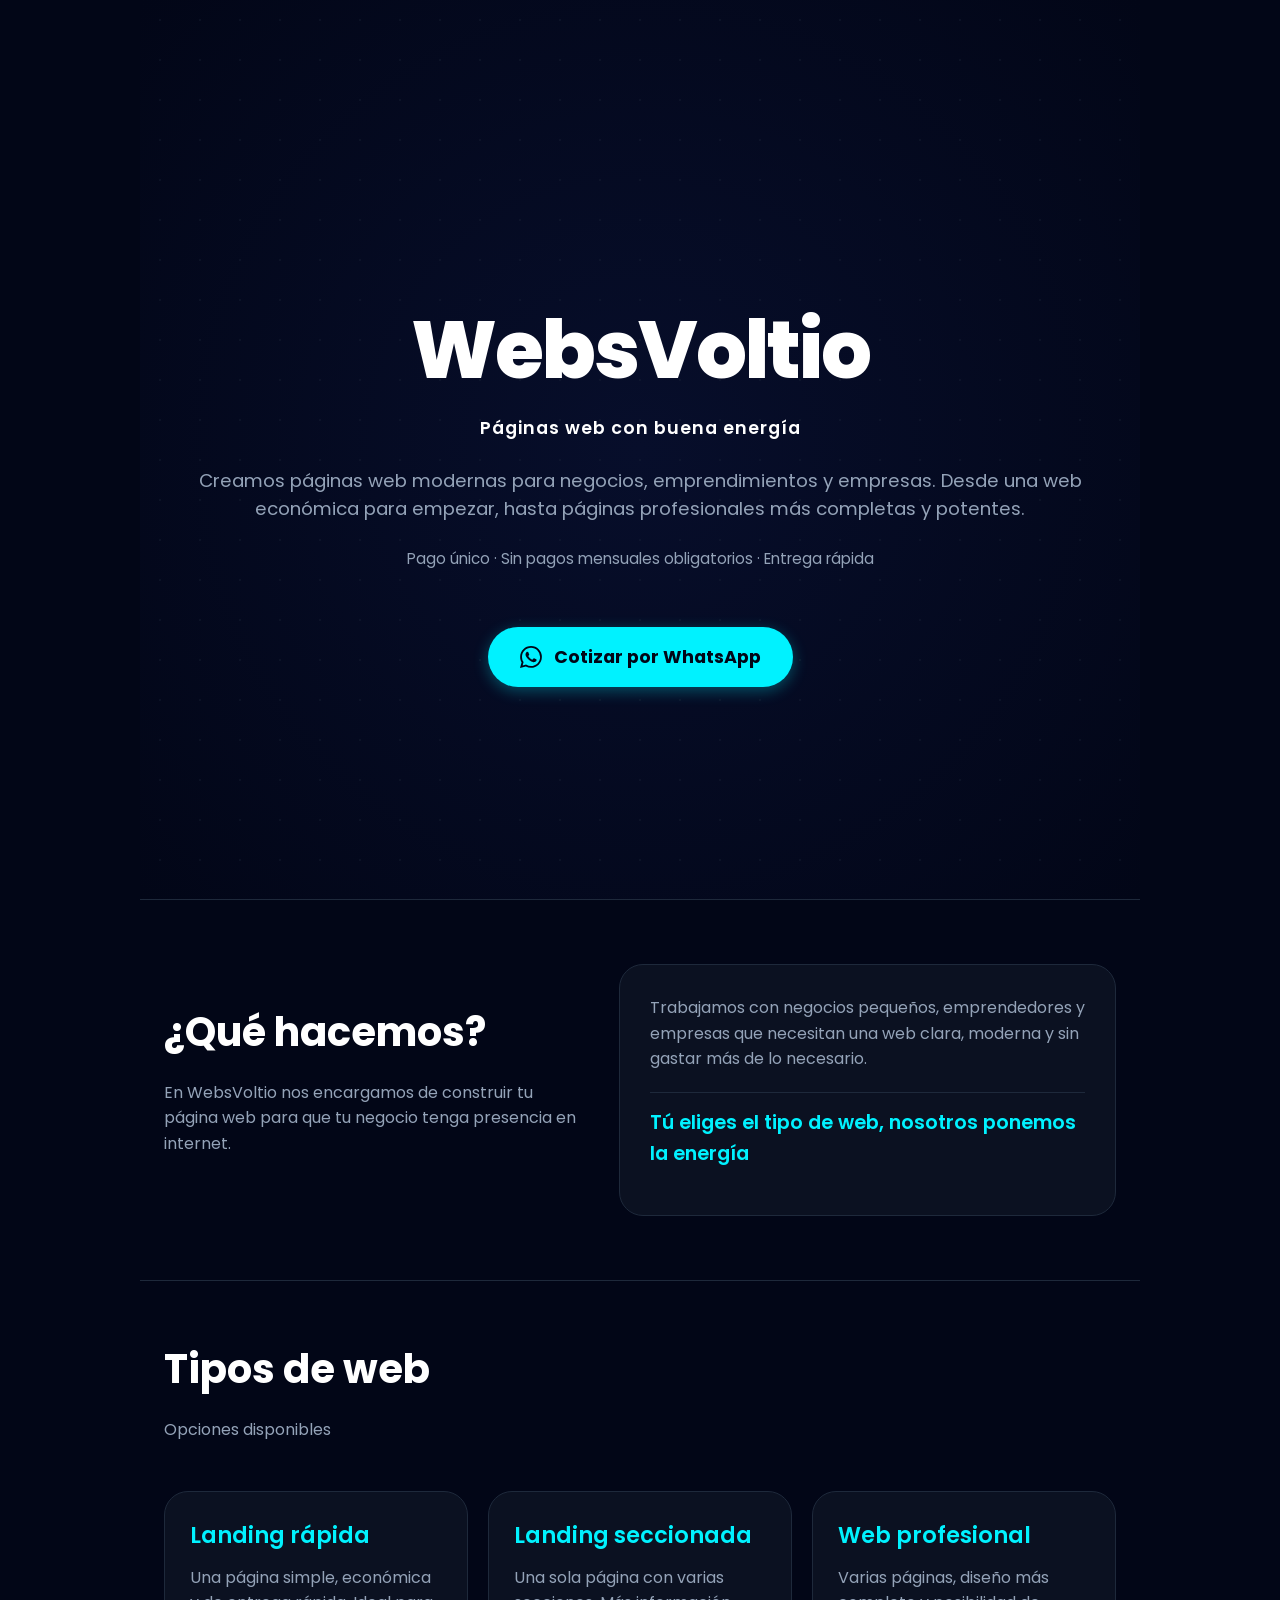
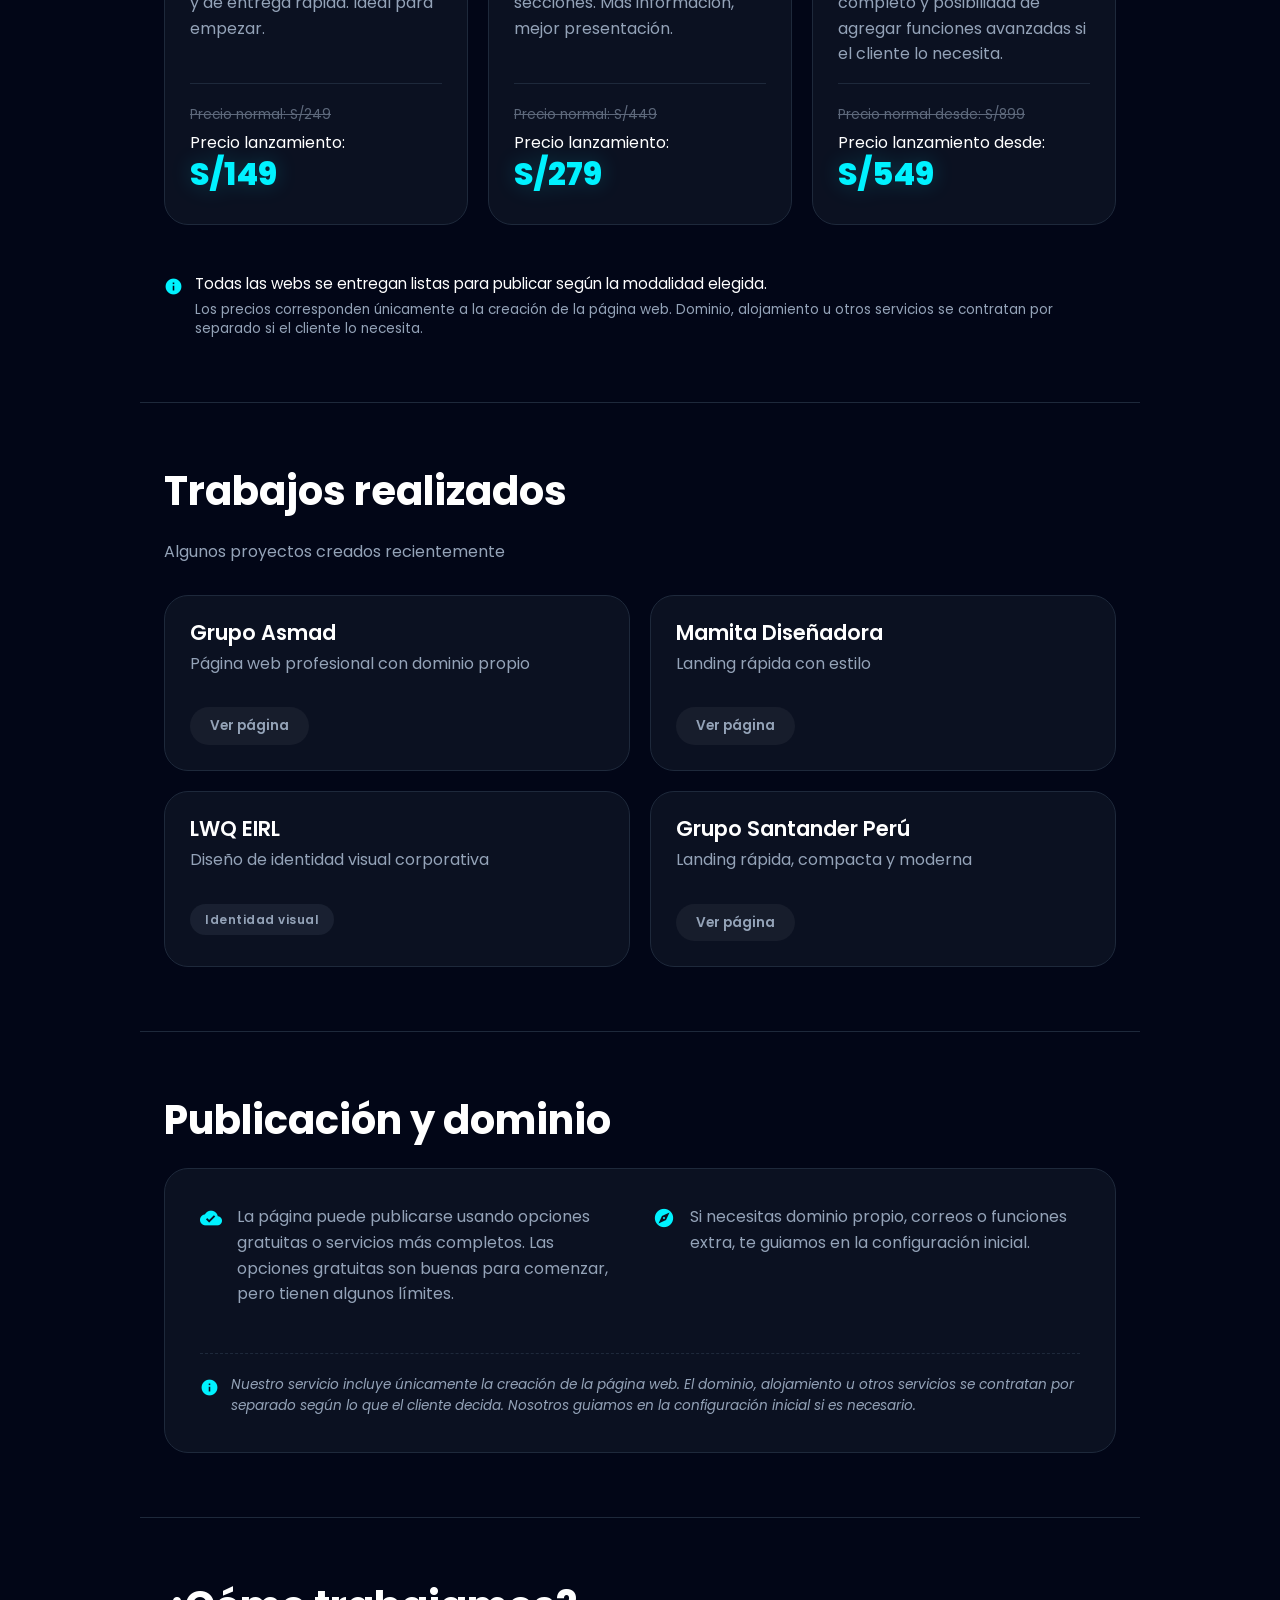
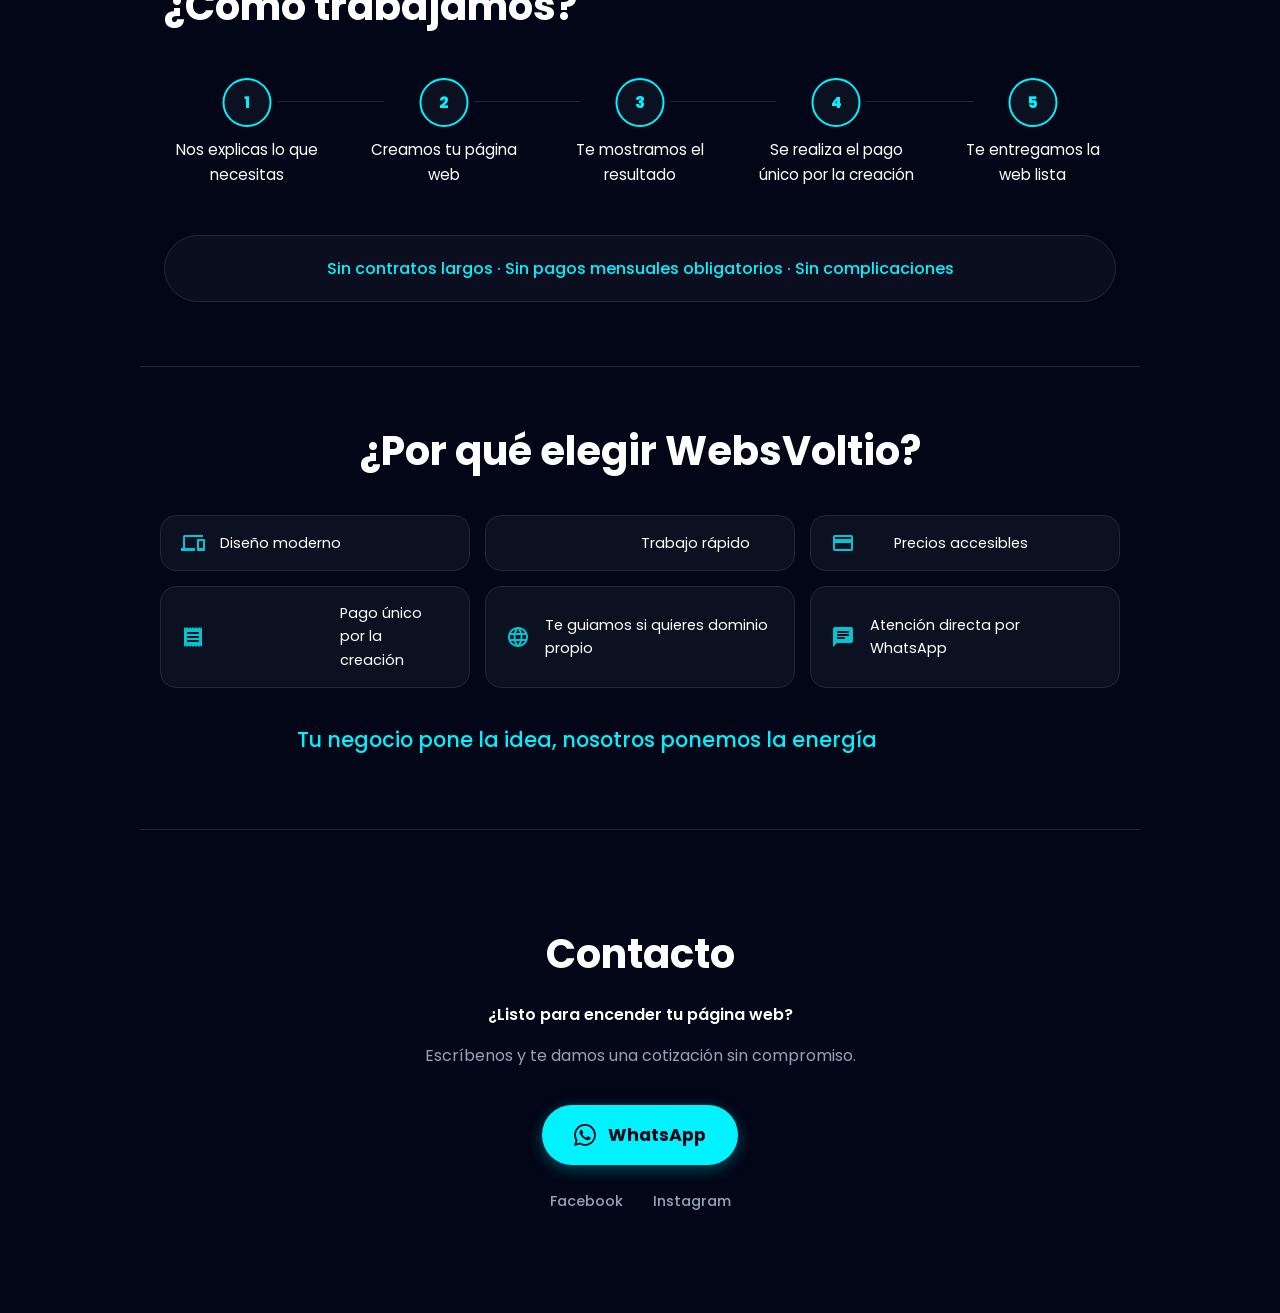
==== index.html @ 9ae57a82 "Reemplazo completo de la web" ====
<!DOCTYPE html>
<html lang="es">
<head>
  <meta charset="UTF-8">
  <meta name="viewport" content="width=device-width, initial-scale=1.0">
  <title>WebsVoltio | Páginas web con energía</title>
  <meta name="description" content="Creamos páginas web modernas para negocios y emprendedores. Pago único, sin mensualidades obligatorias y entrega rápida. ¡Enciende tu negocio hoy!">
  <meta name="keywords" content="diseño web, páginas web, websvoltio, landing page, emprendimientos, web económica, desarrollo web">
  <meta name="author" content="WebsVoltio">
  <meta name="robots" content="index, follow">
  <link rel="canonical" href="https://rc-at.github.io/websvoltio-landing/">
  <meta property="og:type" content="website">
  <meta property="og:url" content="https://rc-at.github.io/websvoltio-landing/">
  <meta property="og:title" content="WebsVoltio | Páginas web con energía">
  <meta property="og:description" content="Diseño web moderno para empresas y emprendedores. Sin pagos mensuales y entrega rápida.">
  <meta property="og:image" content="https://rc-at.github.io/websvoltio-landing/preview.png">
  <meta property="og:site_name" content="WebsVoltio">
  <meta property="og:locale" content="es_PE">
  <meta name="twitter:card" content="summary_large_image">
  <meta name="twitter:title" content="WebsVoltio | Páginas web con buena energía">
  <meta name="twitter:description" content="Creamos tu web profesional con un único pago. Rápido y moderno.">
  <meta name="twitter:image" content="https://rc-at.github.io/websvoltio-landing/preview.png">
  <meta name="theme-color" content="#020617">
  <link rel="icon" type="image/svg+xml" href="data:image/svg+xml,<svg xmlns='http://www.w3.org/2000/svg' viewBox='0 0 24 24' fill='%2300E5FF'><path d='M11 21h-1l1-7H7.5c-.58 0-.57-.32-.38-.66.19-.34.05-.08.07-.12C8.48 10.94 10.42 7.54 13 3h1l-1 7h3.5c.49 0 .56.33.47.51l-.07.15C12.96 17.55 11 21 11 21z'/></svg>">
  <link rel="stylesheet" href="style.css">
  <link href="https://fonts.googleapis.com/css2?family=Poppins:wght@400;600;800&display=swap" rel="stylesheet">
  <link href="https://fonts.googleapis.com/icon?family=Material+Icons" rel="stylesheet">
</head>
<body>
  <header id="hero">
    <div class="hero-content">
      <span class="material-icons bolt-icon">bolt</span>
      <h1>WebsVoltio</h1>
      <p class="tagline"><strong>Páginas web con buena energía</strong></p>
      <div class="hero-description">
        <p>Creamos páginas web modernas para negocios, emprendimientos y empresas.
          Desde una web económica para empezar, hasta páginas profesionales más completas y potentes.</p>
      </div>
      <p class="hero-badges">Pago único · Sin pagos mensuales obligatorios · Entrega rápida</p>
      <p>
        <a href="https://wa.me/51969388443?text=..." target="_blank" class="btn-whatsapp">
          <svg xmlns="http://www.w3.org/2000/svg" width="24" height="24" viewBox="0 0 24 24" fill="currentColor">
            <path d="M17.472 14.382c-.297-.149-1.758-.867-2.03-.967-.273-.099-.471-.148-.67.15-.197.297-.767.966-.94 1.164-.173.199-.347.223-.644.075-.297-.15-1.255-.463-2.39-1.475-.883-.788-1.48-1.761-1.653-2.059-.173-.297-.018-.458.13-.606.134-.133.298-.347.446-.52.149-.174.198-.298.298-.497.099-.198.05-.371-.025-.52-.075-.149-.669-1.612-.916-2.207-.242-.579-.487-.5-.669-.51-.173-.008-.371-.01-.57-.01-.198 0-.52.074-.792.372-.272.297-1.04 1.016-1.04 2.479 0 1.462 1.065 2.875 1.213 3.074.149.198 2.096 3.2 5.077 4.487.709.306 1.262.489 1.694.625.712.227 1.36.195 1.871.118.571-.085 1.758-.719 2.006-1.413.248-.694.248-1.289.173-1.413-.074-.124-.272-.198-.57-.347m-5.421 7.403h-.004a9.87 9.87 0 01-5.031-1.378l-.361-.214-3.741.982.998-3.648-.235-.374a9.86 9.86 0 01-1.51-5.26c.001-5.45 4.436-9.884 9.888-9.884 2.64 0 5.122 1.03 6.988 2.898a9.825 9.825 0 012.893 6.994c-.003 5.45-4.437 9.884-9.885 9.884m8.413-18.297A11.815 11.815 0 0012.05 0C5.495 0 .16 5.335.157 11.892c0 2.096.547 4.142 1.588 5.945L0 24l6.335-1.662c1.72.94 3.659 1.437 5.634 1.437h.005c6.554 0 11.89-5.335 11.893-11.893a11.821 11.821 0 00-3.48-8.413z"/>
          </svg>
          Cotizar por WhatsApp
        </a>
      </p>
    </div>
  </header>

  <section id="about" class="grid-layout">
    <div class="intro">
      <h2 class="section-title">¿Qué hacemos?</h2>
      <p class="main-text">En WebsVoltio nos encargamos de construir tu página web para que tu negocio tenga presencia en internet.</p>
    </div>
    <div class="about-card">
      <p>Trabajamos con negocios pequeños, emprendedores y empresas que necesitan una web clara, moderna y sin gastar más de lo necesario.</p>
      <div class="energy-box">
        <p>
          <strong>Tú eliges el tipo de web, nosotros ponemos la energía<span class="material-icons inline-bolt">bolt</span></strong>
        </p>
      </div>
    </div>
  </section>

  <section id="services">
    <h2 class="section-title">Tipos de web</h2>
    <p class="section-subtitle">Opciones disponibles</p>
    <div class="services-grid">
      <div class="service-card">
        <h3>Landing rápida</h3>
        <p>Una página simple, económica y de entrega rápida. Ideal para empezar.</p>
        <div class="price-box">
          <span class="old-price">Precio normal: S/249</span>
          <p class="promo-price">Precio lanzamiento: <strong>S/149</strong></p>
        </div>
      </div>
      <div class="service-card">
        <h3>Landing seccionada</h3>
        <p>Una sola página con varias secciones. Más información, mejor presentación.</p>
        <div class="price-box">
          <span class="old-price">Precio normal: S/449</span>
          <p class="promo-price">Precio lanzamiento: <strong>S/279</strong></p>
        </div>
      </div>
      <div class="service-card featured">
        <h3>Web profesional</h3>
        <p>Varias páginas, diseño más completo y posibilidad de agregar funciones avanzadas si el cliente lo necesita.</p>
        <div class="price-box">
          <span class="old-price">Precio normal desde: S/899</span>
          <p class="promo-price">Precio lanzamiento desde: <strong>S/549</strong></p>
        </div>
      </div>
    </div>
    <div class="services-info-box">
      <span class="material-icons info-icon">info</span>
      <div class="info-text">
        <p>Todas las webs se entregan listas para publicar según la modalidad elegida.</p>
        <p class="disclaimer">Los precios corresponden únicamente a la creación de la página web. Dominio, alojamiento u otros servicios se contratan por separado si el cliente lo necesita.</p>
      </div>
    </div>
  </section>

  <section id="portfolio">
    <h2 class="section-title">Trabajos realizados</h2>
    <p class="section-subtitle">Algunos proyectos creados recientemente</p>
    <div class="portfolio-grid">
      <div class="portfolio-card">
        <div class="portfolio-info">
          <h3>Grupo Asmad</h3>
          <p>Página web profesional con dominio propio</p>
        </div>
        <a href="https://grupoasmad.com/" target="_blank" class="portfolio-link">Ver página</a>
      </div>
      <div class="portfolio-card">
        <div class="portfolio-info">
          <h3>Mamita Diseñadora</h3>
          <p>Landing rápida con estilo</p>
        </div>
        <a href="https://rc-at.github.io/mamita-disenadora/" target="_blank" class="portfolio-link">Ver página</a>
      </div>
      <div class="portfolio-card">
        <div class="portfolio-info">
          <h3>LWQ EIRL</h3>
          <p>Diseño de identidad visual corporativa</p>
        </div>
        <span class="portfolio-tag">Identidad visual</span>
      </div>
      <div class="portfolio-card">
        <div class="portfolio-info">
          <h3>Grupo Santander Perú</h3>
          <p>Landing rápida, compacta y moderna</p>
        </div>
        <a href="https://rc-at.github.io/grupo-santander-peru/" target="_blank" class="portfolio-link">Ver página</a>
      </div>
    </div>
  </section>

  <section id="publication">
    <h2 class="section-title">Publicación y dominio</h2>
    <div class="publication-card">
      <ul class="card-features">
        <li>
          <span class="material-icons li-icon">cloud_done</span>
          <p>La página puede publicarse usando opciones gratuitas o servicios más completos. Las opciones gratuitas son buenas para comenzar, pero tienen algunos límites.</p>
        </li>
        <li>
          <span class="material-icons li-icon">explore</span>
          <p>Si necesitas dominio propio, correos o funciones extra, te guiamos en la configuración inicial.</p>
        </li>
      </ul>
      <div class="service-scope-note">
        <span class="material-icons info-icon">info</span>
        <p>Nuestro servicio incluye únicamente la creación de la página web. El dominio, alojamiento u otros servicios se contratan por separado según lo que el cliente decida. Nosotros guiamos en la configuración inicial si es necesario.</p>
      </div>
    </div>
  </section>

  <section id="process">
    <h2 class="section-title">¿Cómo trabajamos?</h2>
    <ol class="process-steps">
      <li>Nos explicas lo que necesitas</li>
      <li>Creamos tu página web</li>
      <li>Te mostramos el resultado</li>
      <li>Se realiza el pago único por la creación</li>
      <li>Te entregamos la web lista</li>
    </ol>
    <div class="process-footer">
      <p>Sin contratos largos · Sin pagos mensuales obligatorios · Sin complicaciones</p>
    </div>
  </section>

  <section id="why">
    <h2 class="section-title">¿Por qué elegir WebsVoltio?</h2>
    <div class="benefits-grid">
      <div class="benefit-item">
        <span class="material-icons">devices</span>
        <p>Diseño moderno</p>
      </div>
      <div class="benefit-item">
        <span class="material-icons">speed</span>
        <p>Trabajo rápido</p>
      </div>
      <div class="benefit-item">
        <span class="material-icons">payments</span>
        <p>Precios accesibles</p>
      </div>
      <div class="benefit-item">
        <span class="material-icons">receipt_long</span>
        <p>Pago único por la creación</p>
      </div>
      <div class="benefit-item">
        <span class="material-icons">language</span>
        <p>Te guiamos si quieres dominio propio</p>
      </div>
      <div class="benefit-item">
        <span class="material-icons">chat</span>
        <p>Atención directa por WhatsApp</p>
      </div>
    </div>
    <div class="why-footer">
      <h3>Tu negocio pone la idea, nosotros ponemos la energía <span class="material-icons inline-bolt">bolt</span></h3>
    </div>
  </section>

  <footer id="contact">
    <h2 class="section-title">Contacto</h2>
    <p><strong>¿Listo para encender tu página web?</strong></p>
    <p class="contact-desc">Escríbenos y te damos una cotización sin compromiso.</p>
    <div class="contact-actions">
      <a href="https://wa.me/51969388443?text=¡Hola%20WebsVoltio!%20⚡%20Quiero%20encender%20mi%20negocio%20con%20una%20página%20web.%20¿Me%20dan%20una%20cotización?" class="btn-whatsapp">
        <svg xmlns="http://www.w3.org/2000/svg" width="24" height="24" viewBox="0 0 24 24" fill="currentColor"><path d="M17.472 14.382c-.297-.149-1.758-.867-2.03-.967-.273-.099-.471-.148-.67.15-.197.297-.767.966-.94 1.164-.173.199-.347.223-.644.075-.297-.15-1.255-.463-2.39-1.475-.883-.788-1.48-1.761-1.653-2.059-.173-.297-.018-.458.13-.606.134-.133.298-.347.446-.52.149-.174.198-.298.298-.497.099-.198.05-.371-.025-.52-.075-.149-.669-1.612-.916-2.207-.242-.579-.487-.5-.669-.51-.173-.008-.371-.01-.57-.01-.198 0-.52.074-.792.372-.272.297-1.04 1.016-1.04 2.479 0 1.462 1.065 2.875 1.213 3.074.149.198 2.096 3.2 5.077 4.487.709.306 1.262.489 1.694.625.712.227 1.36.195 1.871.118.571-.085 1.758-.719 2.006-1.413.248-.694.248-1.289.173-1.413-.074-.124-.272-.198-.57-.347m-5.421 7.403h-.004a9.87 9.87 0 01-5.031-1.378l-.361-.214-3.741.982.998-3.648-.235-.374a9.86 9.86 0 01-1.51-5.26c.001-5.45 4.436-9.884 9.888-9.884 2.64 0 5.122 1.03 6.988 2.898a9.825 9.825 0 012.893 6.994c-.003 5.45-4.437 9.884-9.885 9.884m8.413-18.297A11.815 11.815 0 0012.05 0C5.495 0 .16 5.335.157 11.892c0 2.096.547 4.142 1.588 5.945L0 24l6.335-1.662c1.72.94 3.659 1.437 5.634 1.437h.005c6.554 0 11.89-5.335 11.893-11.893a11.821 11.821 0 00-3.48-8.413z"/></svg>
        WhatsApp
      </a>
      <div class="social-links">
        <a href="https://facebook.com/websvoltio" target="_blank">Facebook</a>
        <a href="https://instagram.com/websvoltio" target="_blank">Instagram</a>
      </div>
    </div>
  </footer>
</body>
</html>
---- style.css ----
/* ==========================================================================
   1. CONFIGURACIÓN BASE & VARIABLES
   ========================================================================== */
:root {
  --bg:#020617; --bg-card:#0b1121; --blue-main:#2563eb;
  --celeste:#00f2ff; --text:#ffffff; --text-dim:#94a3b8;
  --border:#1e293b; --transition:all 0.3s ease;
}
* {margin:0; padding:0; box-sizing:border-box; text-decoration:none !important;}
html {scroll-behavior:smooth;}
body {
  font-family:'Poppins',sans-serif; background-color:var(--bg);
  color:var(--text); line-height:1.6; font-size:16px; overflow-x:hidden;
}
section,header,footer {
  width:100%; max-width:1000px; margin:0 auto;
  padding:4rem 1.5rem; border-bottom:1px solid var(--border);
}
/* ==========================================================================
   2. TIPOGRAFÍA & COMPONENTES
   ========================================================================== */
h1,h2,h3 {line-height:1.2; margin-bottom:1rem; color:#fff;}
h1 {font-size:clamp(3rem,10vw,5rem); font-weight:800; letter-spacing:-2px;}
h2 {font-size:clamp(2rem,5vw,2.5rem); font-weight:700; margin-bottom:1.5rem;}
h3 {font-size:1.4rem; font-weight:600; color:var(--celeste);}
p {margin-bottom:1rem; color:var(--text-dim);}
strong {color:#fff; font-weight:600;}
.material-icons {vertical-align:middle;}

.btn-whatsapp {
  display:inline-flex; align-items:center; justify-content:center; gap:12px;
  background-color:var(--celeste); color:#020617; padding:16px 32px;
  border-radius:100px; font-size:1.1rem; font-weight:700;
  transition:var(--transition); box-shadow:0 4px 15px rgba(0,242,255,0.3); margin-top:20px;
}
.btn-whatsapp:hover {transform:translateY(-3px); box-shadow:0 8px 25px rgba(0,242,255,0.5);}
.btn-whatsapp svg {width:22px; height:22px;}

/* ==========================================================================
   3. SECCIONES (HERO, ABOUT, SERVICIOS)
   ========================================================================== */
#hero {
  min-height:100dvh; display:flex; align-items:center; justify-content:center;
  text-align:center; background:radial-gradient(circle at center,#070e2b 0%,var(--bg) 100%);
  position:relative;
}
#hero::before {
  content:''; position:absolute; top:0; left:0; width:100%; height:100%;
  background-image:radial-gradient(var(--border) 1px,transparent 1px);
  background-size:40px 40px; opacity:0.3; animation:moveParticles 20s linear infinite;
}
@keyframes moveParticles { from {background-position:0 0;} to {background-position:40px 40px;} }
.hero-content {position:relative; z-index:1; width:100%;}
.bolt-icon {
  font-size:6rem !important; color:var(--celeste); display:block; margin:0 auto 10px;
  filter:drop-shadow(0 0 10px var(--celeste)); animation:flicker 4s infinite;
}
@keyframes flicker { 0%,19%,21%,23%,25%,54%,56%,100%{opacity:1;} 20%,22%,24%,55%{opacity:0.6;} }
.tagline {font-size:1.1rem; color:var(--celeste); margin-bottom:25px; letter-spacing:1px; font-weight:600;}
.hero-description {margin:0 auto 25px;}
.hero-description p {font-size:1.15rem; line-height:1.5;}
.hero-badges {font-size:0.95rem; color:var(--text-dim); margin-bottom:35px;}

.grid-layout {display:grid; grid-template-columns:1fr 1.2fr; gap:40px; align-items:center;}
.about-card {background-color:var(--bg-card); border:1px solid var(--border); border-radius:24px; padding:30px;}
.energy-box {margin-top:20px; padding-top:15px; border-top:1px solid var(--border);}
.energy-box strong {color:var(--celeste); font-size:1.2rem; display:inline;}
.inline-bolt {
  font-size:1.5rem !important; color:var(--celeste); vertical-align:middle;
  filter:drop-shadow(0 0 5px var(--celeste)); margin-left:2px; display:inline-block;
}

.services-grid {display:grid; grid-template-columns:repeat(3,1fr); gap:20px; margin:3rem 0;}
.service-card {
  background-color:var(--bg-card); border:1px solid var(--border); border-radius:24px;
  padding:30px 25px; display:flex; flex-direction:column; transition:var(--transition);
}
.service-card:hover {border-color:var(--celeste); transform:translateY(-5px);}
.price-box {margin-top:auto; padding-top:20px; border-top:1px solid var(--border);}
.old-price {display:block; font-size:0.85rem; color:var(--text-dim); text-decoration:line-through !important; opacity:0.6; margin-bottom:4px;}
.promo-price {margin-bottom:0; color:var(--text); font-size:1rem;}
.promo-price strong {
  display:block; font-size:2rem; color:var(--celeste); font-weight:800;
  line-height:1.2; filter:drop-shadow(0 0 10px rgba(0,229,255,0.2));
}
.services-info-box {display:flex; gap:12px; align-items:flex-start; margin-top:30px; width:100%;}
.info-icon {color:var(--celeste); font-size:1.2rem !important; margin-top:4px; width:auto; min-width:auto;}
.info-text p {margin-bottom:6px; font-size:0.95rem; color:#fff; line-height:1.4;}
.info-text .disclaimer {font-size:0.85rem; color:var(--text-dim); margin-bottom:0;}

/* ==========================================================================
   4. PORTAFOLIO, PUBLICACIÓN & PROCESO
   ========================================================================== */
.portfolio-grid {display:grid; grid-template-columns:repeat(2,1fr); gap:20px; margin-top:30px;}
.portfolio-card {
  background-color:var(--bg-card); border:1px solid var(--border); border-radius:24px;
  padding:25px; display:flex; flex-direction:column; transition:var(--transition);
}
.portfolio-card:hover {border-color:var(--celeste); transform:translateY(-5px);}
.portfolio-info h3 {color:#fff; font-size:1.3rem; margin-bottom:5px;}
.portfolio-link {
  display:inline-block; width:fit-content; margin-top:15px; padding:8px 20px;
  background-color:rgba(255,255,255,0.05); color:var(--text-dim); border-radius:100px;
  font-size:0.85rem; font-weight:600; transition:var(--transition);
}
.portfolio-link:hover {background-color:var(--celeste); color:#020617;}
.portfolio-tag {display: inline-block; width: fit-content; margin-top: 15px; padding: 6px 15px; background-color: rgba(148, 163, 184, 0.1); color: var(--text-dim); border-radius: 100px; font-size: 0.75rem; font-weight: 600; letter-spacing: 0.5px;}
.publication-card {background-color:var(--bg-card); border:1px solid var(--border); border-radius:24px; padding:35px;}
.card-features {list-style:none; padding:0; display:grid; grid-template-columns:repeat(2,1fr); gap:25px; margin-bottom:30px;}
.card-features li {display:flex; gap:15px;}
.li-icon {color:var(--celeste); font-size:1.4rem !important; margin-top:3px;}
.service-scope-note {margin-top:25px; padding-top:20px; border-top:1px dashed var(--border); display:flex; gap:12px; align-items:flex-start;}
.service-scope-note .info-icon {font-size:1.2rem !important; color:var(--celeste);}
.service-scope-note p {font-size:0.85rem; font-style:italic; color:var(--text-dim); margin-bottom:0;}

.process-steps {display:grid; grid-template-columns:repeat(auto-fit,minmax(160px,1fr)); gap:30px; list-style:none; counter-reset:steps-counter; margin:3rem 0;}
.process-steps li {position:relative; counter-increment:steps-counter; font-size:0.95rem; text-align:center; padding-top:60px;}
.process-steps li::before {
  content:counter(steps-counter); position:absolute; top:0; left:50%; transform:translateX(-50%);
  width:45px; height:45px; background-color:var(--bg-card); border:2px solid var(--celeste);
  border-radius:50%; display:flex; align-items:center; justify-content:center; color:var(--celeste); font-weight:800;
}
.process-footer {
  text-align:center; margin-top:40px; padding:20px; background:rgba(255,255,255,0.03);
  border-radius:100px; border:1px solid var(--border);
}
.process-footer p {margin-bottom:0; color:var(--celeste); font-weight:500;}

/* ==========================================================================
   5. POR QUÉ ELEGIRNOS & FOOTER
   ========================================================================== */
#why {padding:60px 20px; text-align:center;}
.benefits-grid {display:grid; grid-template-columns:repeat(3,1fr); gap:15px; margin:2.5rem 0;}
.benefit-item {
  background-color:var(--bg-card); border:1px solid var(--border); border-radius:16px;
  padding:15px 20px; display:flex; align-items:center; gap:15px; text-align:left;
}
.benefit-item .material-icons {font-size:1.5rem !important; color:var(--celeste); flex-shrink:0; opacity:0.8;}
.benefit-item p {font-size:0.9rem; color:var(--text); margin-bottom:0;}
.why-footer {margin-top:30px;}
.why-footer h3 {font-size:1.3rem; font-weight:500; display:inline-flex; align-items:center; gap:8px;}

footer {text-align:center; border-bottom:none !important; padding:100px 20px;}
.contact-actions {display:flex; flex-direction:column; align-items:center; gap:25px;}
.social-links {display:flex; gap:30px;}
.social-links a {font-size:0.9rem; font-weight:500; color:var(--text-dim); transition:var(--transition);}
.social-links a:hover {color:var(--celeste);}

/* ==========================================================================
   6. RESPONSIVE (MEDIA QUERIES)
   ========================================================================== */
@media (min-width:850px) {
  .process-steps li:not(:last-child)::after {
    content:''; position:absolute; top:22.5px; left:calc(50% + 30px);
    width:calc(100% - 60px); height:1px; background:var(--border); z-index:-1;
  }
}
@media (max-width:900px) {
  .services-grid,.benefits-grid {grid-template-columns:repeat(2,1fr);}
  .grid-layout {grid-template-columns:1fr;}
}
@media (max-width:800px) { .card-features {grid-template-columns:1fr;} }
@media (max-width:600px) {
  section,header {padding:3rem 1.2rem;}
  h1 {font-size:2.8rem;}
  .bolt-icon {font-size:4.5rem !important;}
  .services-grid,.benefits-grid,.portfolio-grid {grid-template-columns:1fr;}
  .services-info-box {gap:10px;}
  .portfolio-link {width:100%; text-align:center; padding:10px 22px;}
  .process-steps li {padding:0 0 0 65px; min-height:60px; display:flex; align-items:center; text-align:left;}
  .process-steps li::before {left:0; transform:none;}
  .process-footer {border-radius:20px;}
  .why-footer h3 {font-size:1.1rem; justify-content:center;}
}
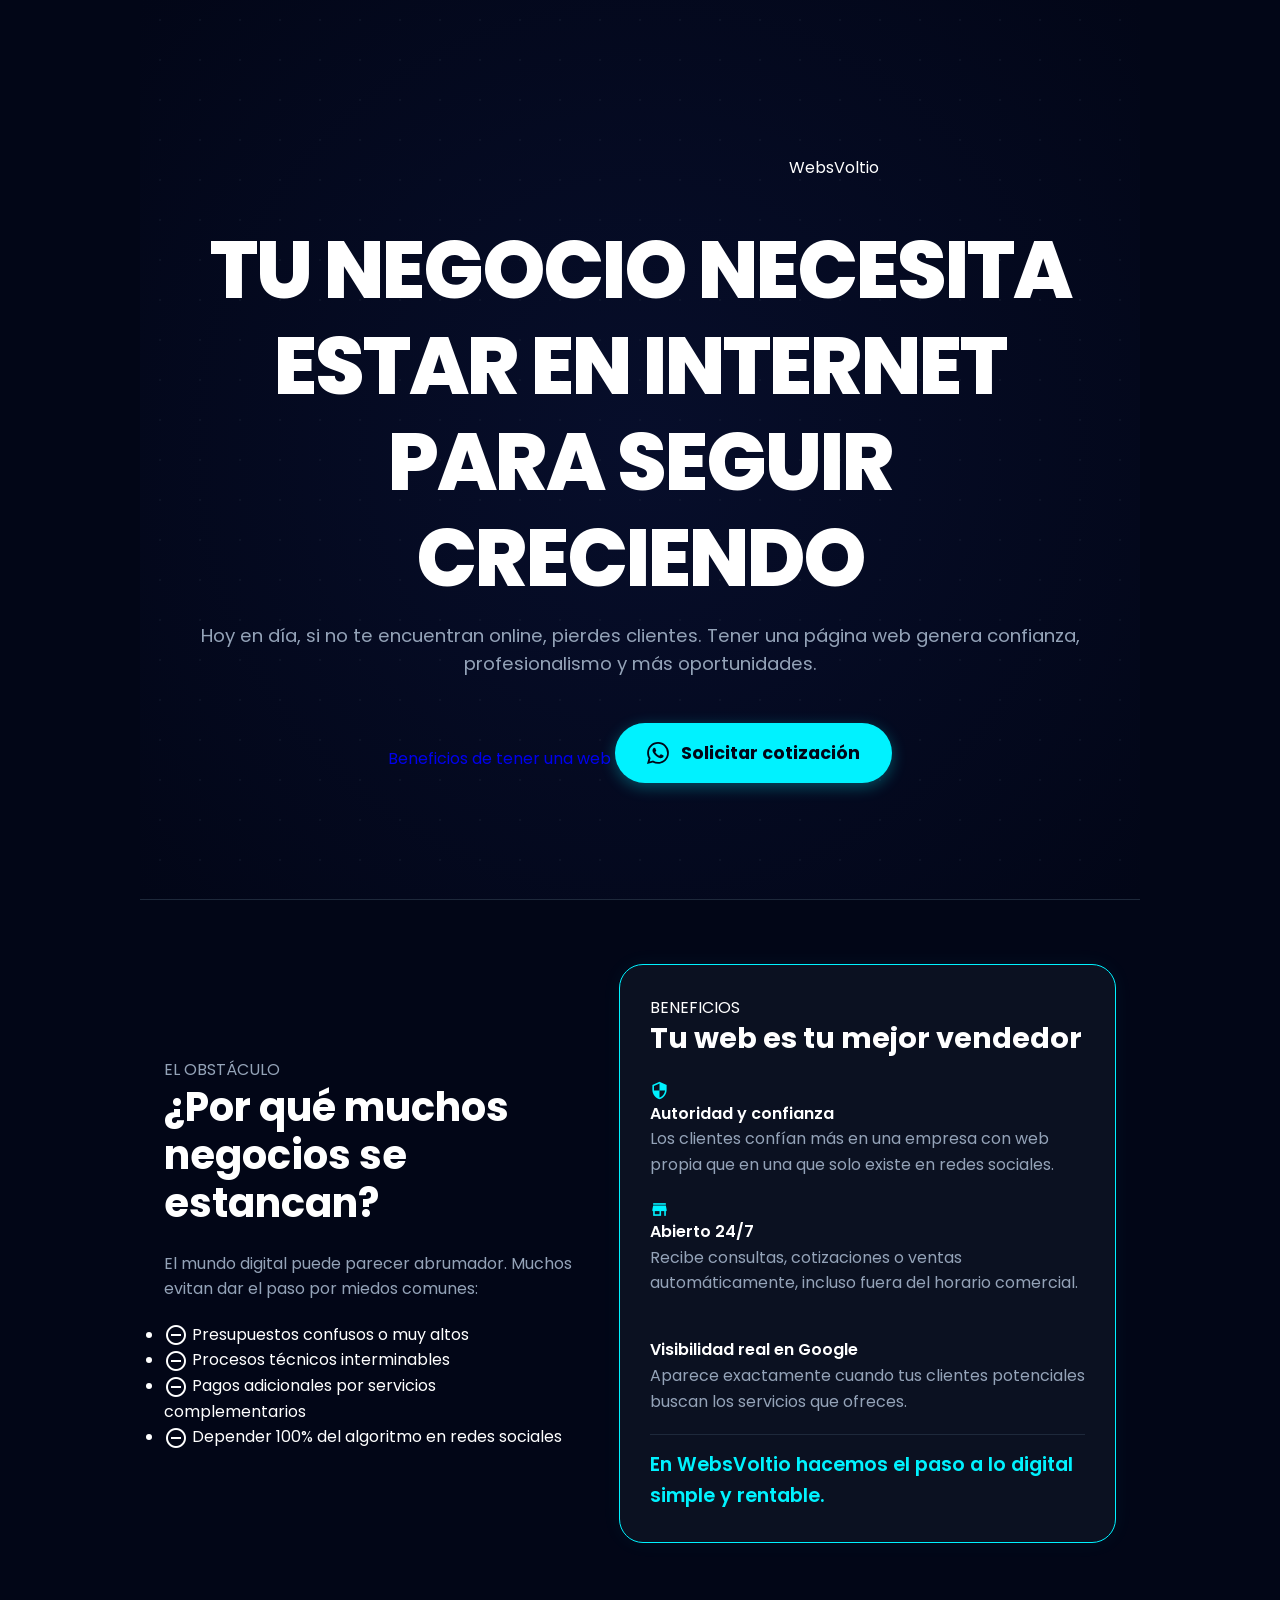
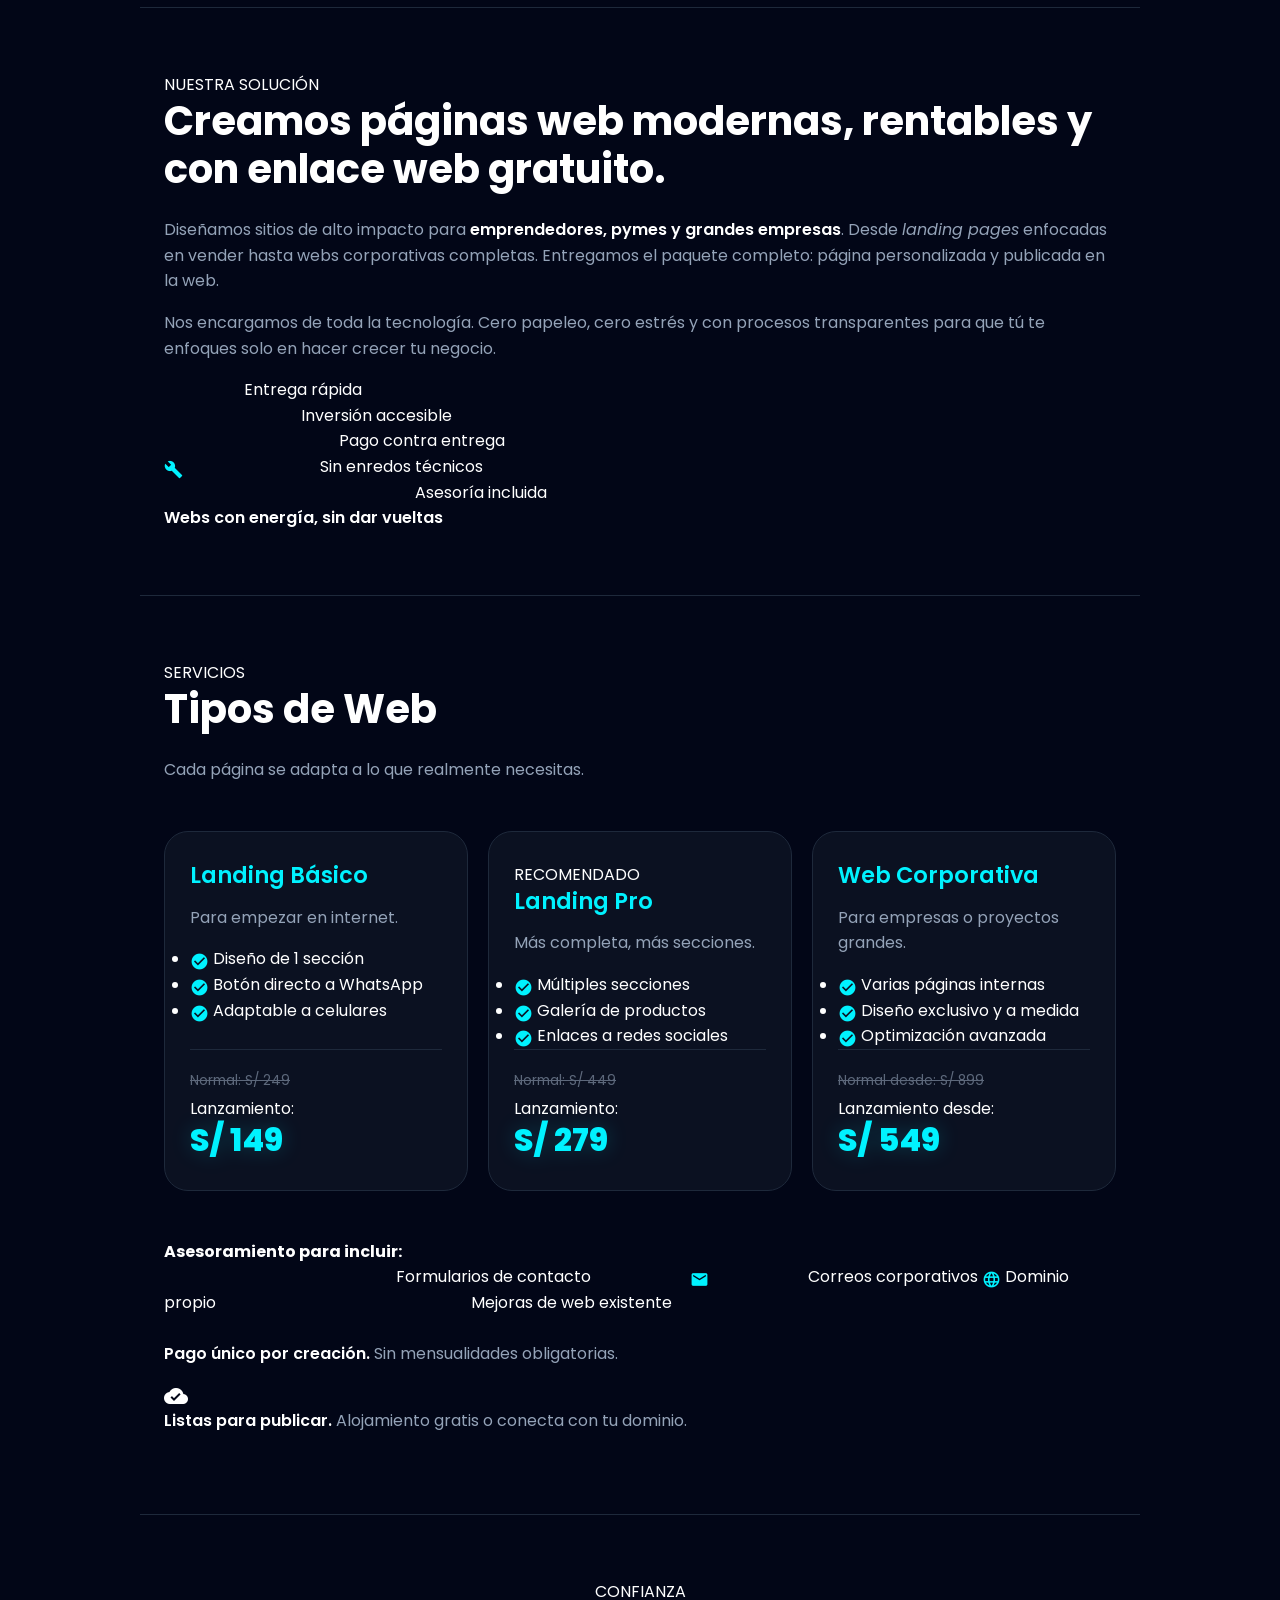
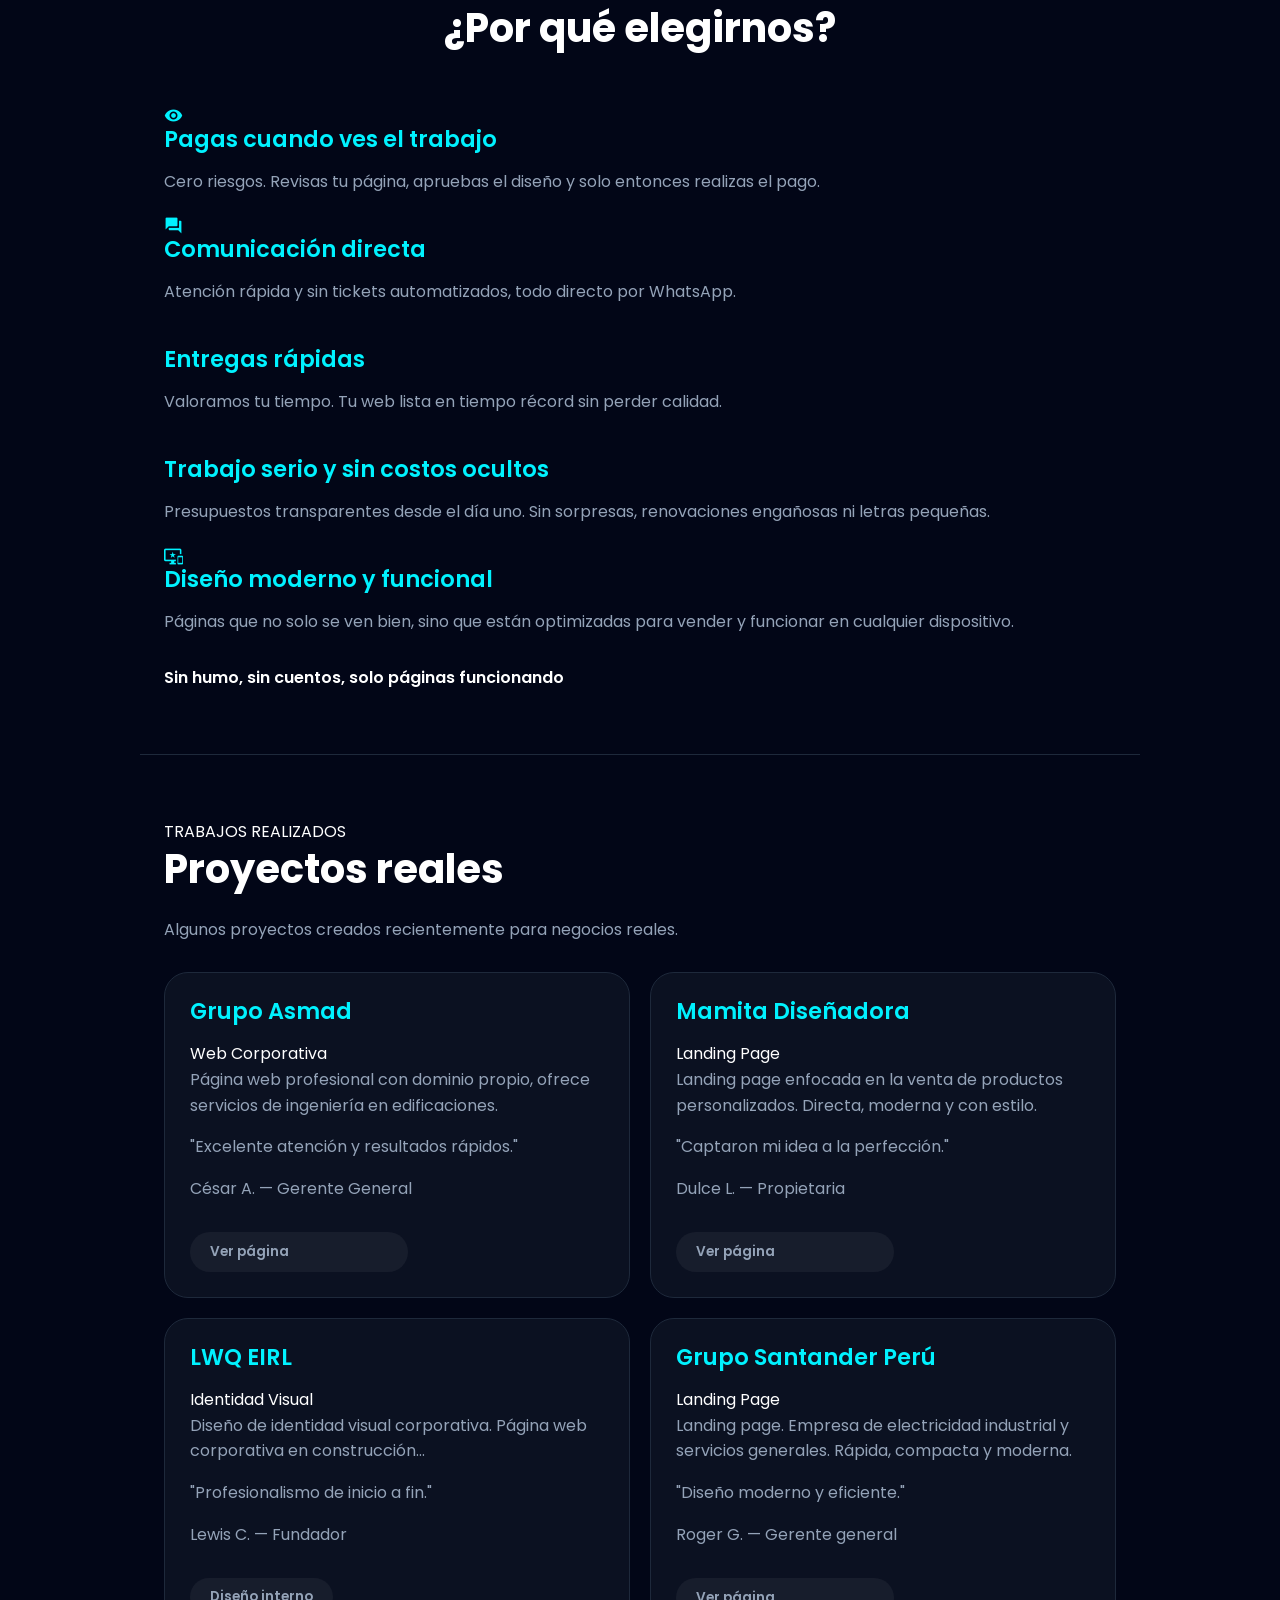
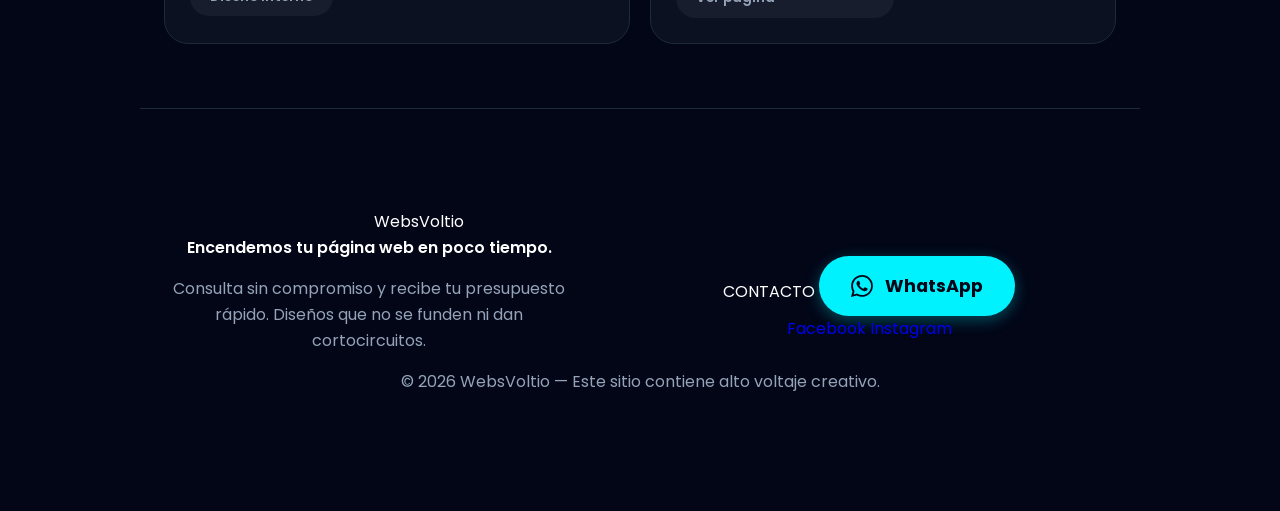
==== commit 131a7d46: "Mejora de textos" ====
--- a/index.html
+++ b/index.html
@@ -4,22 +4,22 @@
   <meta charset="UTF-8">
   <meta name="viewport" content="width=device-width, initial-scale=1.0">
   <title>WebsVoltio | Páginas web con energía</title>
-  <meta name="description" content="Creamos páginas web modernas para negocios y emprendedores. Pago único, sin mensualidades obligatorias y entrega rápida. ¡Enciende tu negocio hoy!">
-  <meta name="keywords" content="diseño web, páginas web, websvoltio, landing page, emprendimientos, web económica, desarrollo web">
+  <meta name="description" content="Creamos páginas web para negocios y empresas. Pago único, sin mensualidades obligatorias y entrega rápida. Presencia digital inmediata y moderna.">
+  <meta name="keywords" content="websvoltio, páginas web, diseño web, landing page, emprendimientos, web económica, desarrollo web">
   <meta name="author" content="WebsVoltio">
   <meta name="robots" content="index, follow">
-  <link rel="canonical" href="https://rc-at.github.io/websvoltio-landing/">
+  <link rel="canonical" href="https://rc-at.github.io/websvoltio/">
   <meta property="og:type" content="website">
-  <meta property="og:url" content="https://rc-at.github.io/websvoltio-landing/">
+  <meta property="og:url" content="https://rc-at.github.io/websvoltio/">
   <meta property="og:title" content="WebsVoltio | Páginas web con energía">
   <meta property="og:description" content="Diseño web moderno para empresas y emprendedores. Sin pagos mensuales y entrega rápida.">
-  <meta property="og:image" content="https://rc-at.github.io/websvoltio-landing/preview.png">
+  <meta property="og:image" content="https://rc-at.github.io/websvoltio/preview.png">
   <meta property="og:site_name" content="WebsVoltio">
   <meta property="og:locale" content="es_PE">
   <meta name="twitter:card" content="summary_large_image">
   <meta name="twitter:title" content="WebsVoltio | Páginas web con buena energía">
-  <meta name="twitter:description" content="Creamos tu web profesional con un único pago. Rápido y moderno.">
-  <meta name="twitter:image" content="https://rc-at.github.io/websvoltio-landing/preview.png">
+  <meta name="twitter:description" content="Desarrollo de sitios web profesionales con pago único. Rápido y moderno.">
+  <meta name="twitter:image" content="https://rc-at.github.io/websvoltio/preview.png">
   <meta name="theme-color" content="#020617">
   <link rel="icon" type="image/svg+xml" href="data:image/svg+xml,<svg xmlns='http://www.w3.org/2000/svg' viewBox='0 0 24 24' fill='%2300E5FF'><path d='M11 21h-1l1-7H7.5c-.58 0-.57-.32-.38-.66.19-.34.05-.08.07-.12C8.48 10.94 10.42 7.54 13 3h1l-1 7h3.5c.49 0 .56.33.47.51l-.07.15C12.96 17.55 11 21 11 21z'/></svg>">
   <link rel="stylesheet" href="style.css">
@@ -29,194 +29,325 @@
 <body>
   <header id="hero">
     <div class="hero-content">
-      <span class="material-icons bolt-icon">bolt</span>
-      <h1>WebsVoltio</h1>
-      <p class="tagline"><strong>Páginas web con buena energía</strong></p>
+      <div class="hero-logo">
+        <span class="material-icons bolt-icon">bolt</span>
+        <span class="logo-text">WebsVoltio</span>
+      </div>
+      <h1 class="hero-hook">TU NEGOCIO NECESITA ESTAR EN INTERNET PARA SEGUIR CRECIENDO</h1>
       <div class="hero-description">
-        <p>Creamos páginas web modernas para negocios, emprendimientos y empresas.
-          Desde una web económica para empezar, hasta páginas profesionales más completas y potentes.</p>
-      </div>
-      <p class="hero-badges">Pago único · Sin pagos mensuales obligatorios · Entrega rápida</p>
-      <p>
-        <a href="https://wa.me/51969388443?text=..." target="_blank" class="btn-whatsapp">
+        <p>Hoy en día, si no te encuentran online, pierdes clientes. Tener una página web genera confianza, profesionalismo y más oportunidades.</p>
+      </div>
+      <div class="hero-buttons">
+        <a href="#benefits" class="btn-secondary">Beneficios de tener una web</a>
+        <a href="https://wa.me/51969388443?text=Hola%20WebsVoltio%2C%20solicito%20cotizaci%C3%B3n." target="_blank" class="btn-whatsapp">
           <svg xmlns="http://www.w3.org/2000/svg" width="24" height="24" viewBox="0 0 24 24" fill="currentColor">
             <path d="M17.472 14.382c-.297-.149-1.758-.867-2.03-.967-.273-.099-.471-.148-.67.15-.197.297-.767.966-.94 1.164-.173.199-.347.223-.644.075-.297-.15-1.255-.463-2.39-1.475-.883-.788-1.48-1.761-1.653-2.059-.173-.297-.018-.458.13-.606.134-.133.298-.347.446-.52.149-.174.198-.298.298-.497.099-.198.05-.371-.025-.52-.075-.149-.669-1.612-.916-2.207-.242-.579-.487-.5-.669-.51-.173-.008-.371-.01-.57-.01-.198 0-.52.074-.792.372-.272.297-1.04 1.016-1.04 2.479 0 1.462 1.065 2.875 1.213 3.074.149.198 2.096 3.2 5.077 4.487.709.306 1.262.489 1.694.625.712.227 1.36.195 1.871.118.571-.085 1.758-.719 2.006-1.413.248-.694.248-1.289.173-1.413-.074-.124-.272-.198-.57-.347m-5.421 7.403h-.004a9.87 9.87 0 01-5.031-1.378l-.361-.214-3.741.982.998-3.648-.235-.374a9.86 9.86 0 01-1.51-5.26c.001-5.45 4.436-9.884 9.888-9.884 2.64 0 5.122 1.03 6.988 2.898a9.825 9.825 0 012.893 6.994c-.003 5.45-4.437 9.884-9.885 9.884m8.413-18.297A11.815 11.815 0 0012.05 0C5.495 0 .16 5.335.157 11.892c0 2.096.547 4.142 1.588 5.945L0 24l6.335-1.662c1.72.94 3.659 1.437 5.634 1.437h.005c6.554 0 11.89-5.335 11.893-11.893a11.821 11.821 0 00-3.48-8.413z"/>
           </svg>
-          Cotizar por WhatsApp
+          Solicitar cotización
         </a>
-      </p>
+      </div>
     </div>
   </header>
 
-  <section id="about" class="grid-layout">
-    <div class="intro">
-      <h2 class="section-title">¿Qué hacemos?</h2>
-      <p class="main-text">En WebsVoltio nos encargamos de construir tu página web para que tu negocio tenga presencia en internet.</p>
-    </div>
-    <div class="about-card">
-      <p>Trabajamos con negocios pequeños, emprendedores y empresas que necesitan una web clara, moderna y sin gastar más de lo necesario.</p>
-      <div class="energy-box">
-        <p>
-          <strong>Tú eliges el tipo de web, nosotros ponemos la energía<span class="material-icons inline-bolt">bolt</span></strong>
-        </p>
-      </div>
-    </div>
-  </section>
-
-  <section id="services">
-    <h2 class="section-title">Tipos de web</h2>
-    <p class="section-subtitle">Opciones disponibles</p>
+  <section id="benefits">
+    <div class="grid-layout">
+      <div class="problem-side">
+        <span class="card-label" style="color: var(--text-dim);">EL OBSTÁCULO</span>
+        <h2>¿Por qué muchos negocios se estancan?</h2>
+        <p style="color: var(--text-dim); margin-bottom: 20px;">El mundo digital puede parecer abrumador. Muchos evitan dar el paso por miedos comunes:</p>
+        <ul class="problem-list">
+          <li><span class="material-icons">remove_circle_outline</span> Presupuestos confusos o muy altos</li>
+          <li><span class="material-icons">remove_circle_outline</span> Procesos técnicos interminables</li>
+          <li><span class="material-icons">remove_circle_outline</span> Pagos adicionales por servicios complementarios</li>
+          <li><span class="material-icons">remove_circle_outline</span> Depender 100% del algoritmo en redes sociales</li>
+        </ul>
+      </div>
+      <div class="about-card" style="border-color: var(--celeste); box-shadow: 0 0 20px rgba(0,242,255,0.05);">
+        <span class="card-label">BENEFICIOS</span>
+        <h2 style="font-size: 1.8rem; margin-bottom: 20px;">Tu web es tu mejor vendedor</h2>
+        <div class="benefits-list-detailed">
+          <div class="benefit-item-detailed">
+            <span class="material-icons info-icon">security</span>
+            <div>
+              <strong>Autoridad y confianza</strong>
+              <p>Los clientes confían más en una empresa con web propia que en una que solo existe en redes sociales.</p>
+            </div>
+          </div>
+          <div class="benefit-item-detailed">
+            <span class="material-icons info-icon">storefront</span>
+            <div>
+              <strong>Abierto 24/7</strong>
+              <p>Recibe consultas, cotizaciones o ventas automáticamente, incluso fuera del horario comercial.</p>
+            </div>
+          </div>
+          <div class="benefit-item-detailed">
+            <span class="material-icons info-icon">ads_click</span>
+            <div>
+              <strong>Visibilidad real en Google</strong>
+              <p>Aparece exactamente cuando tus clientes potenciales buscan los servicios que ofreces.</p>
+            </div>
+          </div>
+        </div>
+        <div class="energy-box">
+          <strong>En WebsVoltio hacemos el paso a lo digital simple y rentable.</strong>
+        </div>
+      </div>
+    </div>
+  </section>
+
+  <section id="about">
+    <span class="card-label">NUESTRA SOLUCIÓN</span>
+    <h2>Creamos páginas web modernas, rentables y con enlace web gratuito.</h2>
+    <div class="about-intro">
+      <p>Diseñamos sitios de alto impacto para <strong>emprendedores, pymes y grandes empresas</strong>. Desde <em>landing pages</em> enfocadas en vender hasta webs corporativas completas. Entregamos el paquete completo: página personalizada y publicada en la web.</p>
+      <p>Nos encargamos de toda la tecnología. Cero papeleo, cero estrés y con procesos transparentes para que tú te enfoques solo en hacer crecer tu negocio.</p>
+    </div>
+    <div class="solution-grid">
+      <div class="solution-pill"><span class="material-icons info-icon">bolt</span> Entrega rápida</div>
+      <div class="solution-pill"><span class="material-icons info-icon">savings</span> Inversión accesible</div>
+      <div class="solution-pill"><span class="material-icons info-icon">handshake</span> Pago contra entrega</div>
+      <div class="solution-pill"><span class="material-icons info-icon">build_circle</span> Sin enredos técnicos</div>
+      <div class="solution-pill"><span class="material-icons info-icon">support_agent</span> Asesoría incluida</div>
+    </div>
+    <div class="about-footer">
+      <strong>Webs con energía, sin dar vueltas <span class="material-icons neon-bolt">bolt</span></strong>
+    </div>
+  </section>
+
+  <section id="servicios">
+    <div class="section-header">
+      <span class="card-label">SERVICIOS</span>
+      <h2>Tipos de Web</h2>
+      <p class="section-subtitle">Cada página se adapta a lo que realmente necesitas.</p>
+    </div>
     <div class="services-grid">
       <div class="service-card">
-        <h3>Landing rápida</h3>
-        <p>Una página simple, económica y de entrega rápida. Ideal para empezar.</p>
+        <h3>Landing Básico</h3>
+        <p class="card-desc">Para empezar en internet.</p>
+        <ul class="service-features">
+          <li><span class="material-icons info-icon">check_circle</span> Diseño de 1 sección</li>
+          <li><span class="material-icons info-icon">check_circle</span> Botón directo a WhatsApp</li>
+          <li><span class="material-icons info-icon">check_circle</span> Adaptable a celulares</li>
+        </ul>
         <div class="price-box">
-          <span class="old-price">Precio normal: S/249</span>
-          <p class="promo-price">Precio lanzamiento: <strong>S/149</strong></p>
+          <span class="old-price">Normal: S/ 249</span>
+          <p class="promo-price">Lanzamiento: <strong>S/ 149</strong></p>
+        </div>
+      </div>
+      <div class="service-card recommended-card">
+        <span class="badge-recommended">RECOMENDADO</span>
+        <h3>Landing Pro</h3>
+        <p class="card-desc">Más completa, más secciones.</p>
+        <ul class="service-features">
+          <li><span class="material-icons info-icon">check_circle</span> Múltiples secciones</li>
+          <li><span class="material-icons info-icon">check_circle</span> Galería de productos</li>
+          <li><span class="material-icons info-icon">check_circle</span> Enlaces a redes sociales</li>
+        </ul>
+        <div class="price-box">
+          <span class="old-price">Normal: S/ 449</span>
+          <p class="promo-price">Lanzamiento: <strong>S/ 279</strong></p>
         </div>
       </div>
       <div class="service-card">
-        <h3>Landing seccionada</h3>
-        <p>Una sola página con varias secciones. Más información, mejor presentación.</p>
+        <h3>Web Corporativa</h3>
+        <p class="card-desc">Para empresas o proyectos grandes.</p>
+        <ul class="service-features">
+          <li><span class="material-icons info-icon">check_circle</span> Varias páginas internas</li>
+          <li><span class="material-icons info-icon">check_circle</span> Diseño exclusivo y a medida</li>
+          <li><span class="material-icons info-icon">check_circle</span> Optimización avanzada</li>
+        </ul>
         <div class="price-box">
-          <span class="old-price">Precio normal: S/449</span>
-          <p class="promo-price">Precio lanzamiento: <strong>S/279</strong></p>
-        </div>
-      </div>
-      <div class="service-card featured">
-        <h3>Web profesional</h3>
-        <p>Varias páginas, diseño más completo y posibilidad de agregar funciones avanzadas si el cliente lo necesita.</p>
-        <div class="price-box">
-          <span class="old-price">Precio normal desde: S/899</span>
-          <p class="promo-price">Precio lanzamiento desde: <strong>S/549</strong></p>
-        </div>
-      </div>
-    </div>
-    <div class="services-info-box">
-      <span class="material-icons info-icon">info</span>
-      <div class="info-text">
-        <p>Todas las webs se entregan listas para publicar según la modalidad elegida.</p>
-        <p class="disclaimer">Los precios corresponden únicamente a la creación de la página web. Dominio, alojamiento u otros servicios se contratan por separado si el cliente lo necesita.</p>
-      </div>
+          <span class="old-price">Normal desde: S/ 899</span>
+          <p class="promo-price">Lanzamiento desde: <strong>S/ 549</strong></p>
+        </div>
+      </div>
+    </div>
+    <div class="extras-box">
+      <h4>Asesoramiento para incluir:</h4>
+      <div class="extras-grid">
+        <span class="extra-item"><span class="material-icons info-icon">contact_page</span> Formularios de contacto</span>
+        <span class="extra-item"><span class="material-icons info-icon">mark_email_read</span> Correos corporativos</span>
+        <span class="extra-item"><span class="material-icons info-icon">language</span> Dominio propio</span>
+        <span class="extra-item"><span class="material-icons info-icon">auto_fix_high</span> Mejoras de web existente</span>
+      </div>
+    </div>
+    <div class="services-disclaimer">
+      <div class="disclaimer-item">
+        <span class="material-icons">sell</span>
+        <p><strong>Pago único por creación.</strong> Sin mensualidades obligatorias.</p>
+      </div>
+      <div class="disclaimer-item">
+        <span class="material-icons">cloud_done</span>
+        <p><strong>Listas para publicar.</strong> Alojamiento gratis o conecta con tu dominio.</p>
+      </div>
+    </div>
+  </section>
+
+  <section id="why-us">
+    <div class="section-header" style="text-align: center; margin-bottom: 3rem;">
+      <span class="card-label">CONFIANZA</span>
+      <h2>¿Por qué elegirnos?</h2>
+    </div>
+    <div class="bento-grid">
+      <div class="bento-card span-2 highlight-card">
+        <span class="material-icons info-icon">visibility</span>
+        <h3>Pagas cuando ves el trabajo</h3>
+        <p>Cero riesgos. Revisas tu página, apruebas el diseño y solo entonces realizas el pago.</p>
+      </div>
+      <div class="bento-card">
+        <span class="material-icons info-icon">forum</span>
+        <h3>Comunicación directa</h3>
+        <p>Atención rápida y sin tickets automatizados, todo directo por WhatsApp.</p>
+      </div>
+      <div class="bento-card">
+        <span class="material-icons info-icon">bolt</span>
+        <h3>Entregas rápidas</h3>
+        <p>Valoramos tu tiempo. Tu web lista en tiempo récord sin perder calidad.</p>
+      </div>
+      <div class="bento-card span-2">
+        <span class="material-icons info-icon">gpp_good</span>
+        <h3>Trabajo serio y sin costos ocultos</h3>
+        <p>Presupuestos transparentes desde el día uno. Sin sorpresas, renovaciones engañosas ni letras pequeñas.</p>
+      </div>
+      <div class="bento-card span-3 center-card">
+        <span class="material-icons info-icon">important_devices</span>
+        <h3>Diseño moderno y funcional</h3>
+        <p>Páginas que no solo se ven bien, sino que están optimizadas para vender y funcionar en cualquier dispositivo.</p>
+      </div>
+    </div>
+    <div class="why-footer">
+      <strong>Sin humo, sin cuentos, solo páginas funcionando <span class="material-icons neon-bolt">bolt</span></strong>
     </div>
   </section>
 
   <section id="portfolio">
-    <h2 class="section-title">Trabajos realizados</h2>
-    <p class="section-subtitle">Algunos proyectos creados recientemente</p>
+    <div class="section-header-left">
+      <span class="card-label">TRABAJOS REALIZADOS</span>
+      <h2>Proyectos reales</h2>
+      <p class="section-subtitle">Algunos proyectos creados recientemente para negocios reales.</p>
+    </div>
+
     <div class="portfolio-grid">
       <div class="portfolio-card">
-        <div class="portfolio-info">
+        <div class="portfolio-header-flex">
           <h3>Grupo Asmad</h3>
-          <p>Página web profesional con dominio propio</p>
-        </div>
-        <a href="https://grupoasmad.com/" target="_blank" class="portfolio-link">Ver página</a>
-      </div>
+          <span class="portfolio-badge">Web Corporativa</span>
+        </div>
+        <p class="portfolio-desc">Página web profesional con dominio propio, ofrece servicios de ingeniería en edificaciones.</p>
+        <div class="testimonial-box">
+          <p class="portfolio-testimonial">"Excelente atención y resultados rápidos."</p>
+          <p class="testimonial-author">César A. — Gerente General</p>
+        </div>
+        <div class="portfolio-link-overlay">
+          <a href="https://grupoasmad.com/" target="_blank" class="portfolio-link">Ver página <span class="material-icons">east</span></a>
+        </div>
+      </div>
+
       <div class="portfolio-card">
-        <div class="portfolio-info">
+        <div class="portfolio-header-flex">
           <h3>Mamita Diseñadora</h3>
-          <p>Landing rápida con estilo</p>
-        </div>
-        <a href="https://rc-at.github.io/mamita-disenadora/" target="_blank" class="portfolio-link">Ver página</a>
-      </div>
+          <span class="portfolio-badge">Landing Page</span>
+        </div>
+        <p class="portfolio-desc">Landing page enfocada en la venta de productos personalizados. Directa, moderna y con estilo.</p>
+        <div class="testimonial-box">
+          <p class="portfolio-testimonial">"Captaron mi idea a la perfección."</p>
+          <p class="testimonial-author">Dulce L. — Propietaria</p>
+        </div>
+        <div class="portfolio-link-overlay">
+          <a href="https://rc-at.github.io/mamita-disenadora/" target="_blank" class="portfolio-link">Ver página <span class="material-icons">east</span></a>
+        </div>
+      </div>
+
       <div class="portfolio-card">
-        <div class="portfolio-info">
+        <div class="portfolio-header-flex">
           <h3>LWQ EIRL</h3>
-          <p>Diseño de identidad visual corporativa</p>
-        </div>
-        <span class="portfolio-tag">Identidad visual</span>
-      </div>
+          <span class="portfolio-badge">Identidad Visual</span>
+        </div>
+        <p class="portfolio-desc">Diseño de identidad visual corporativa. Página web corporativa en construcción...</p>
+        <div class="testimonial-box">
+          <p class="portfolio-testimonial">"Profesionalismo de inicio a fin."</p>
+          <p class="testimonial-author">Lewis C. — Fundador</p>
+        </div>
+        <div class="portfolio-link-overlay">
+          <span class="portfolio-link disabled-link">Diseño interno</span>
+        </div>
+      </div>
+
       <div class="portfolio-card">
-        <div class="portfolio-info">
+        <div class="portfolio-header-flex">
           <h3>Grupo Santander Perú</h3>
-          <p>Landing rápida, compacta y moderna</p>
-        </div>
-        <a href="https://rc-at.github.io/grupo-santander-peru/" target="_blank" class="portfolio-link">Ver página</a>
-      </div>
-    </div>
-  </section>
-
-  <section id="publication">
-    <h2 class="section-title">Publicación y dominio</h2>
-    <div class="publication-card">
-      <ul class="card-features">
-        <li>
-          <span class="material-icons li-icon">cloud_done</span>
-          <p>La página puede publicarse usando opciones gratuitas o servicios más completos. Las opciones gratuitas son buenas para comenzar, pero tienen algunos límites.</p>
-        </li>
-        <li>
-          <span class="material-icons li-icon">explore</span>
-          <p>Si necesitas dominio propio, correos o funciones extra, te guiamos en la configuración inicial.</p>
-        </li>
-      </ul>
-      <div class="service-scope-note">
-        <span class="material-icons info-icon">info</span>
-        <p>Nuestro servicio incluye únicamente la creación de la página web. El dominio, alojamiento u otros servicios se contratan por separado según lo que el cliente decida. Nosotros guiamos en la configuración inicial si es necesario.</p>
-      </div>
-    </div>
-  </section>
-
-  <section id="process">
-    <h2 class="section-title">¿Cómo trabajamos?</h2>
-    <ol class="process-steps">
-      <li>Nos explicas lo que necesitas</li>
-      <li>Creamos tu página web</li>
-      <li>Te mostramos el resultado</li>
-      <li>Se realiza el pago único por la creación</li>
-      <li>Te entregamos la web lista</li>
-    </ol>
-    <div class="process-footer">
-      <p>Sin contratos largos · Sin pagos mensuales obligatorios · Sin complicaciones</p>
-    </div>
-  </section>
-
-  <section id="why">
-    <h2 class="section-title">¿Por qué elegir WebsVoltio?</h2>
-    <div class="benefits-grid">
-      <div class="benefit-item">
-        <span class="material-icons">devices</span>
-        <p>Diseño moderno</p>
-      </div>
-      <div class="benefit-item">
-        <span class="material-icons">speed</span>
-        <p>Trabajo rápido</p>
-      </div>
-      <div class="benefit-item">
-        <span class="material-icons">payments</span>
-        <p>Precios accesibles</p>
-      </div>
-      <div class="benefit-item">
-        <span class="material-icons">receipt_long</span>
-        <p>Pago único por la creación</p>
-      </div>
-      <div class="benefit-item">
-        <span class="material-icons">language</span>
-        <p>Te guiamos si quieres dominio propio</p>
-      </div>
-      <div class="benefit-item">
-        <span class="material-icons">chat</span>
-        <p>Atención directa por WhatsApp</p>
-      </div>
-    </div>
-    <div class="why-footer">
-      <h3>Tu negocio pone la idea, nosotros ponemos la energía <span class="material-icons inline-bolt">bolt</span></h3>
+          <span class="portfolio-badge">Landing Page</span>
+        </div>
+        <p class="portfolio-desc">Landing page. Empresa de electricidad industrial y servicios generales. Rápida, compacta y moderna.</p>
+        <div class="testimonial-box">
+          <p class="portfolio-testimonial">"Diseño moderno y eficiente."</p>
+          <p class="testimonial-author">Roger G. — Gerente general</p>
+        </div>
+        <div class="portfolio-link-overlay">
+          <a href="https://rc-at.github.io/grupo-santander-peru/" target="_blank" class="portfolio-link">Ver página <span class="material-icons">east</span></a>
+        </div>
+      </div>
     </div>
   </section>
 
   <footer id="contact">
-    <h2 class="section-title">Contacto</h2>
-    <p><strong>¿Listo para encender tu página web?</strong></p>
-    <p class="contact-desc">Escríbenos y te damos una cotización sin compromiso.</p>
-    <div class="contact-actions">
-      <a href="https://wa.me/51969388443?text=¡Hola%20WebsVoltio!%20⚡%20Quiero%20encender%20mi%20negocio%20con%20una%20página%20web.%20¿Me%20dan%20una%20cotización?" class="btn-whatsapp">
-        <svg xmlns="http://www.w3.org/2000/svg" width="24" height="24" viewBox="0 0 24 24" fill="currentColor"><path d="M17.472 14.382c-.297-.149-1.758-.867-2.03-.967-.273-.099-.471-.148-.67.15-.197.297-.767.966-.94 1.164-.173.199-.347.223-.644.075-.297-.15-1.255-.463-2.39-1.475-.883-.788-1.48-1.761-1.653-2.059-.173-.297-.018-.458.13-.606.134-.133.298-.347.446-.52.149-.174.198-.298.298-.497.099-.198.05-.371-.025-.52-.075-.149-.669-1.612-.916-2.207-.242-.579-.487-.5-.669-.51-.173-.008-.371-.01-.57-.01-.198 0-.52.074-.792.372-.272.297-1.04 1.016-1.04 2.479 0 1.462 1.065 2.875 1.213 3.074.149.198 2.096 3.2 5.077 4.487.709.306 1.262.489 1.694.625.712.227 1.36.195 1.871.118.571-.085 1.758-.719 2.006-1.413.248-.694.248-1.289.173-1.413-.074-.124-.272-.198-.57-.347m-5.421 7.403h-.004a9.87 9.87 0 01-5.031-1.378l-.361-.214-3.741.982.998-3.648-.235-.374a9.86 9.86 0 01-1.51-5.26c.001-5.45 4.436-9.884 9.888-9.884 2.64 0 5.122 1.03 6.988 2.898a9.825 9.825 0 012.893 6.994c-.003 5.45-4.437 9.884-9.885 9.884m8.413-18.297A11.815 11.815 0 0012.05 0C5.495 0 .16 5.335.157 11.892c0 2.096.547 4.142 1.588 5.945L0 24l6.335-1.662c1.72.94 3.659 1.437 5.634 1.437h.005c6.554 0 11.89-5.335 11.893-11.893a11.821 11.821 0 00-3.48-8.413z"/></svg>
-        WhatsApp
-      </a>
-      <div class="social-links">
-        <a href="https://facebook.com/websvoltio" target="_blank">Facebook</a>
-        <a href="https://instagram.com/websvoltio" target="_blank">Instagram</a>
-      </div>
-    </div>
-  </footer>
+
+  <div class="grid-layout">
+
+    <div class="footer-info">
+
+      <div class="hero-logo">
+        <span class="material-icons neon-bolt">bolt</span>
+        <span class="logo-text">WebsVoltio</span>
+      </div>
+
+      <p><strong>Encendemos tu página web en poco tiempo.</strong></p>
+
+      <p>
+        Consulta sin compromiso y recibe tu presupuesto rápido.
+        Diseños que no se funden ni dan cortocircuitos.
+      </p>
+
+    </div>
+
+
+    <div class="footer-social-side">
+
+  <span class="card-label">CONTACTO</span>
+
+  <a href="https://wa.me/51969388443?text=Hola%20WebsVoltio" class="btn-whatsapp" target="_blank">
+
+    <svg xmlns="http://www.w3.org/2000/svg" width="24" height="24" viewBox="0 0 24 24" fill="currentColor">
+            <path d="M17.472 14.382c-.297-.149-1.758-.867-2.03-.967-.273-.099-.471-.148-.67.15-.197.297-.767.966-.94 1.164-.173.199-.347.223-.644.075-.297-.15-1.255-.463-2.39-1.475-.883-.788-1.48-1.761-1.653-2.059-.173-.297-.018-.458.13-.606.134-.133.298-.347.446-.52.149-.174.198-.298.298-.497.099-.198.05-.371-.025-.52-.075-.149-.669-1.612-.916-2.207-.242-.579-.487-.5-.669-.51-.173-.008-.371-.01-.57-.01-.198 0-.52.074-.792.372-.272.297-1.04 1.016-1.04 2.479 0 1.462 1.065 2.875 1.213 3.074.149.198 2.096 3.2 5.077 4.487.709.306 1.262.489 1.694.625.712.227 1.36.195 1.871.118.571-.085 1.758-.719 2.006-1.413.248-.694.248-1.289.173-1.413-.074-.124-.272-.198-.57-.347m-5.421 7.403h-.004a9.87 9.87 0 01-5.031-1.378l-.361-.214-3.741.982.998-3.648-.235-.374a9.86 9.86 0 01-1.51-5.26c.001-5.45 4.436-9.884 9.888-9.884 2.64 0 5.122 1.03 6.988 2.898a9.825 9.825 0 012.893 6.994c-.003 5.45-4.437 9.884-9.885 9.884m8.413-18.297A11.815 11.815 0 0012.05 0C5.495 0 .16 5.335.157 11.892c0 2.096.547 4.142 1.588 5.945L0 24l6.335-1.662c1.72.94 3.659 1.437 5.634 1.437h.005c6.554 0 11.89-5.335 11.893-11.893a11.821 11.821 0 00-3.48-8.413z"/>
+          </svg>
+
+    WhatsApp
+
+  </a>
+
+  <div class="footer-social-links">
+
+    <a href="https://facebook.com" target="_blank">
+      Facebook
+    </a>
+
+    <a href="https://instagram.com" target="_blank">
+      Instagram
+    </a>
+
+  </div>
+
+</div>
+
+  </div>
+
+
+  <div class="footer-bottom-info">
+    <p>
+      © 2026 WebsVoltio — Este sitio contiene alto voltaje creativo.
+    </p>
+  </div>
+
+</footer>
 </body>
 </html>
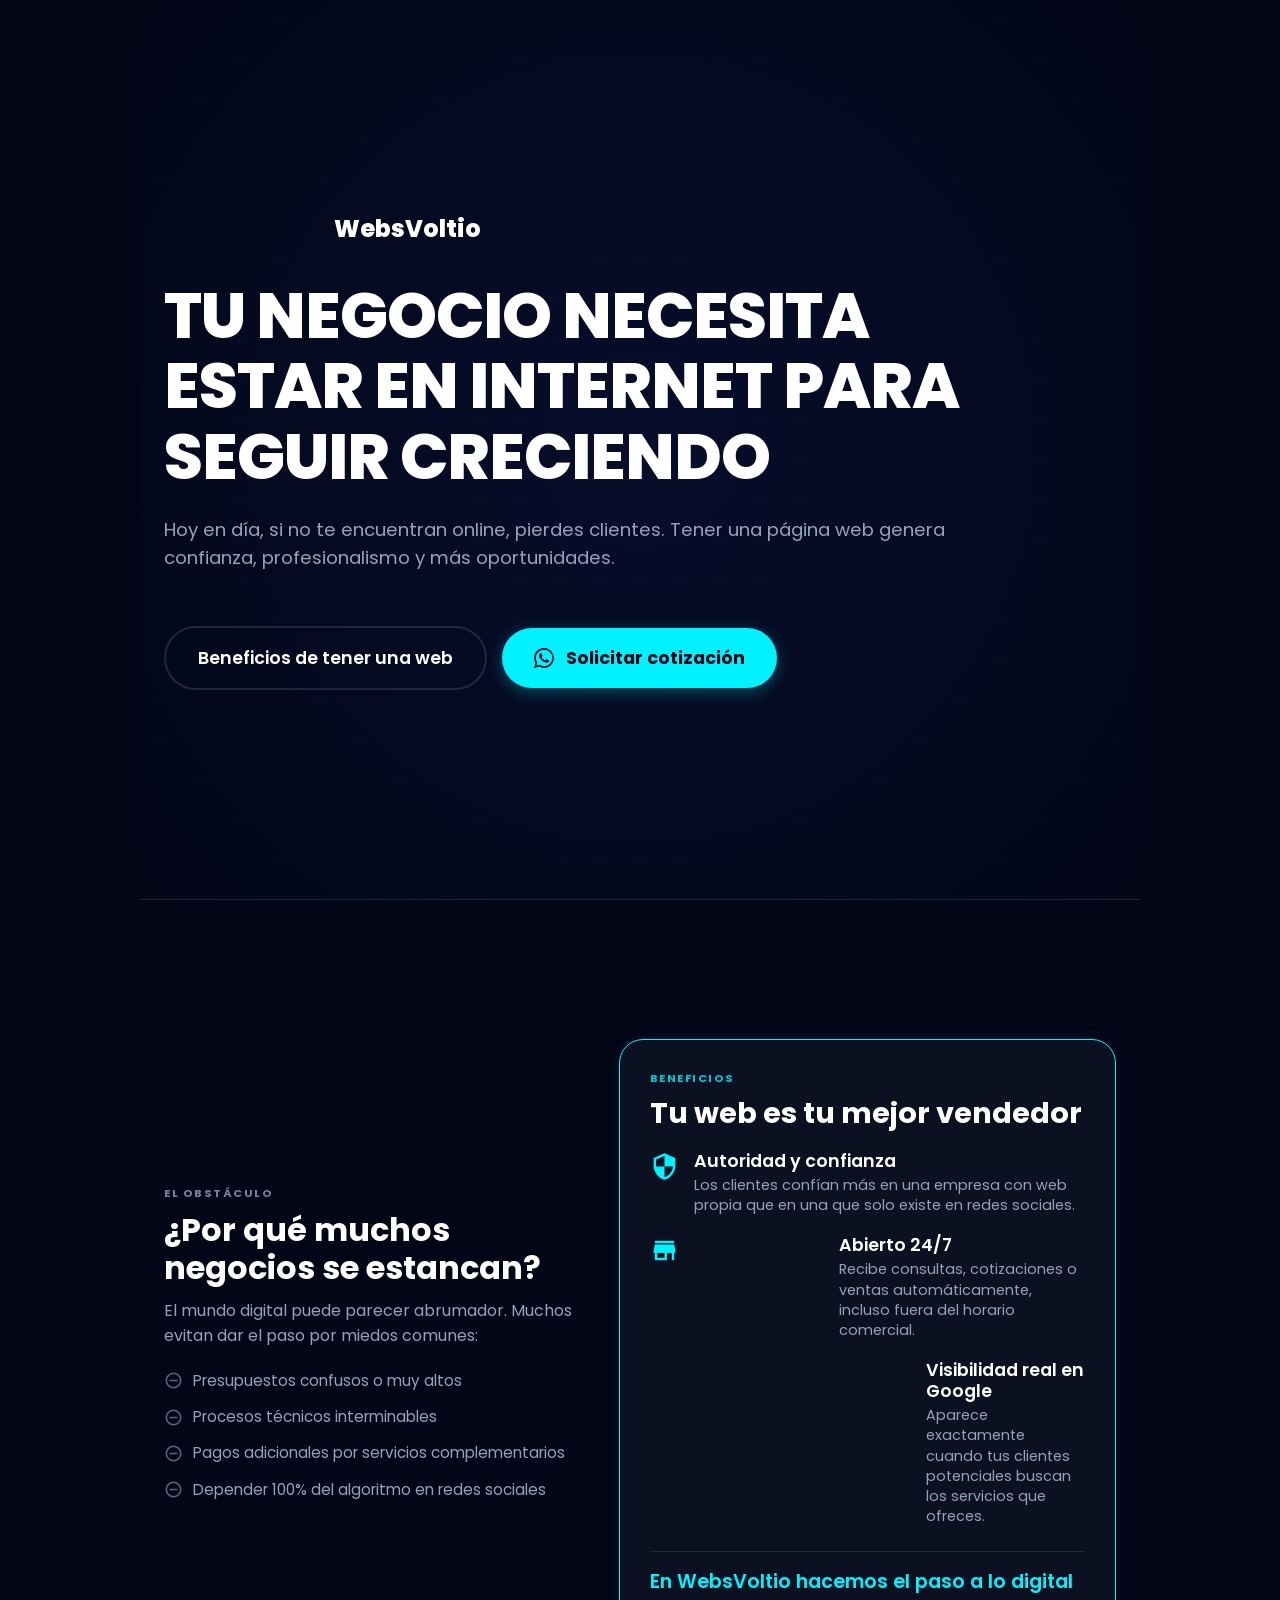
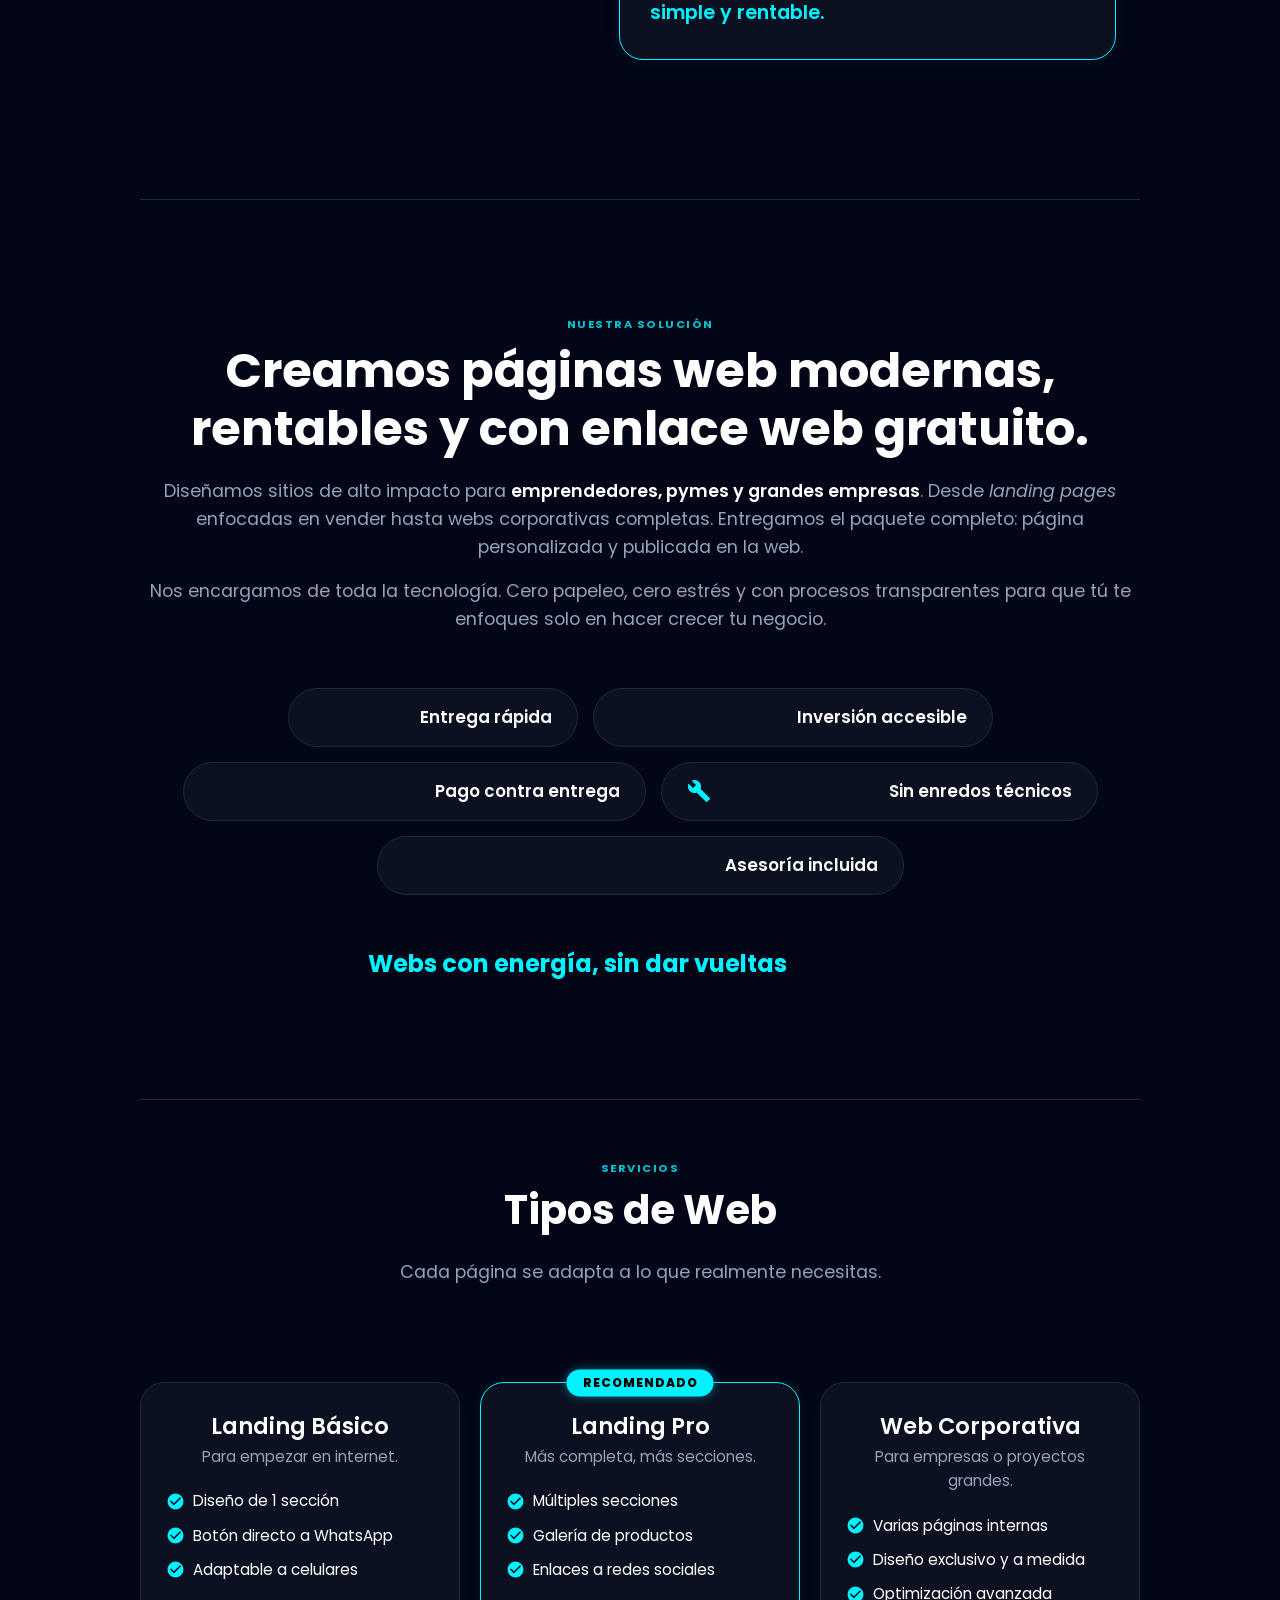
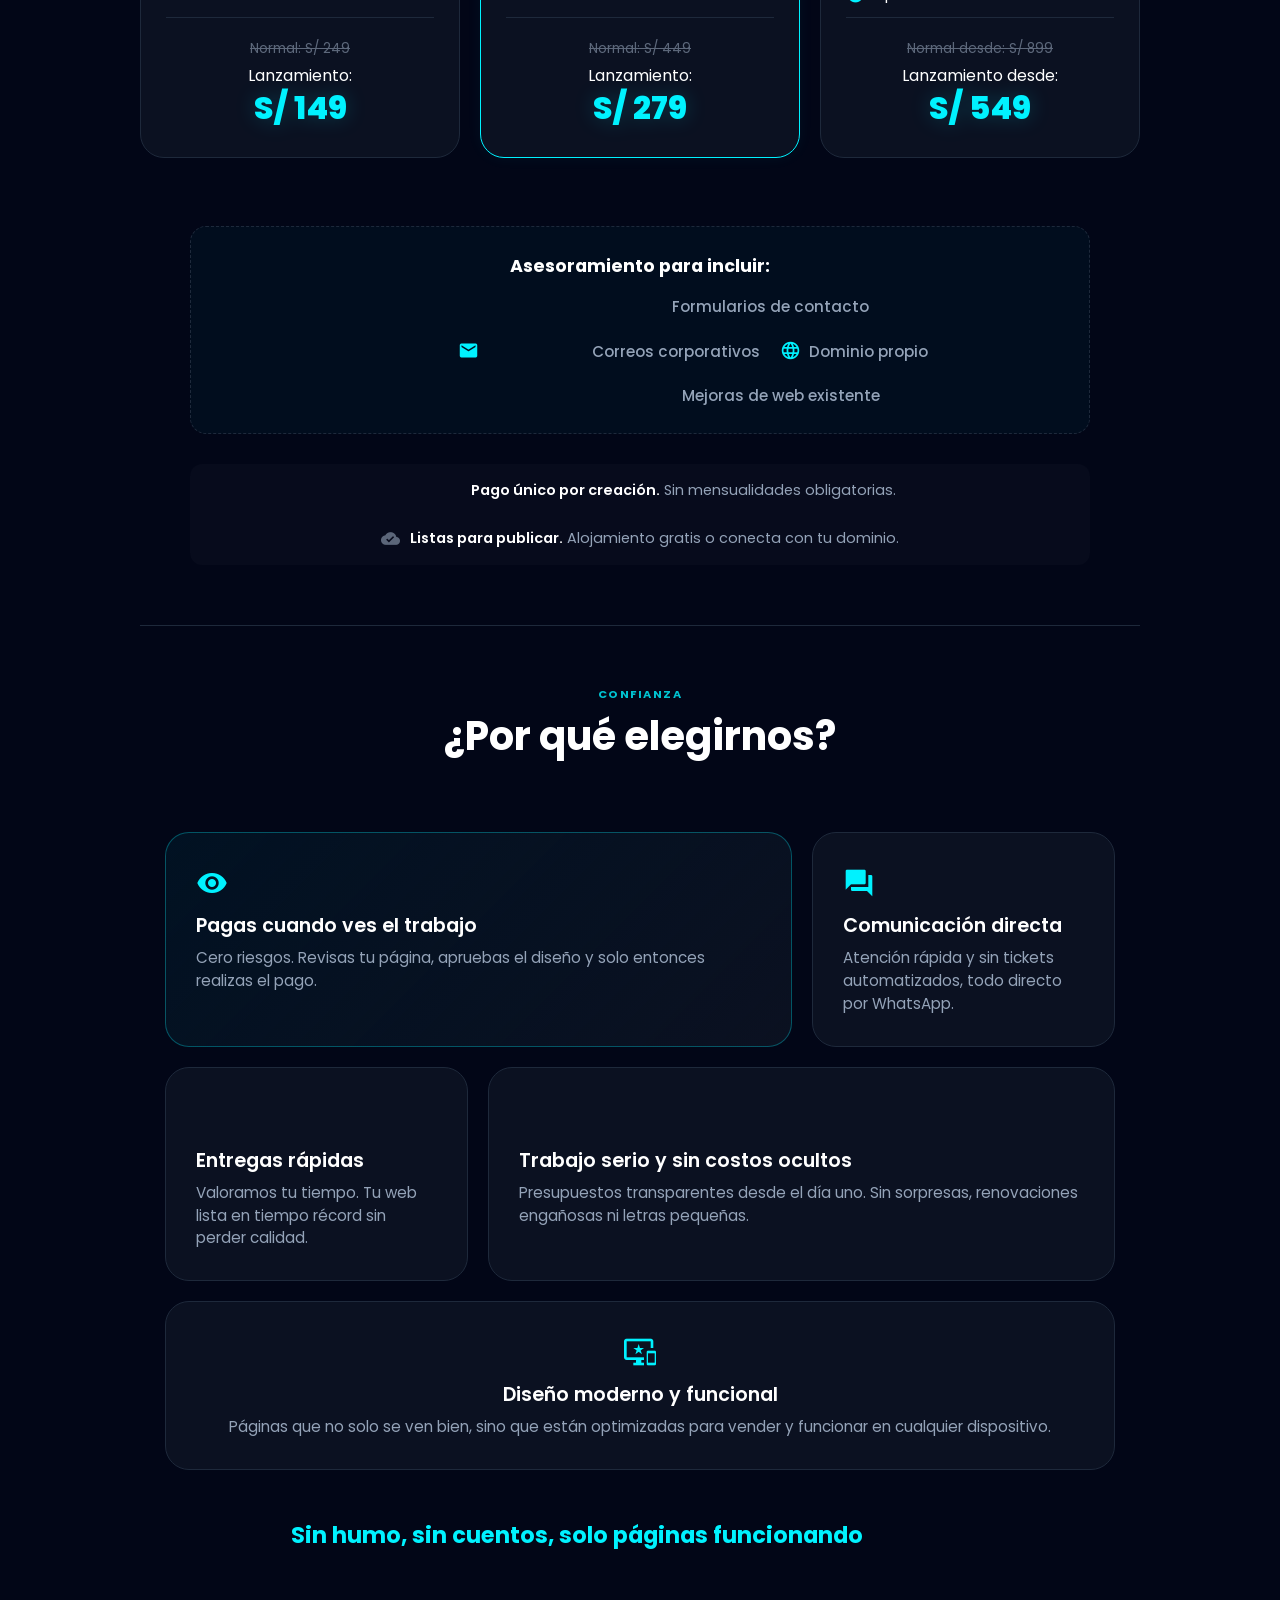
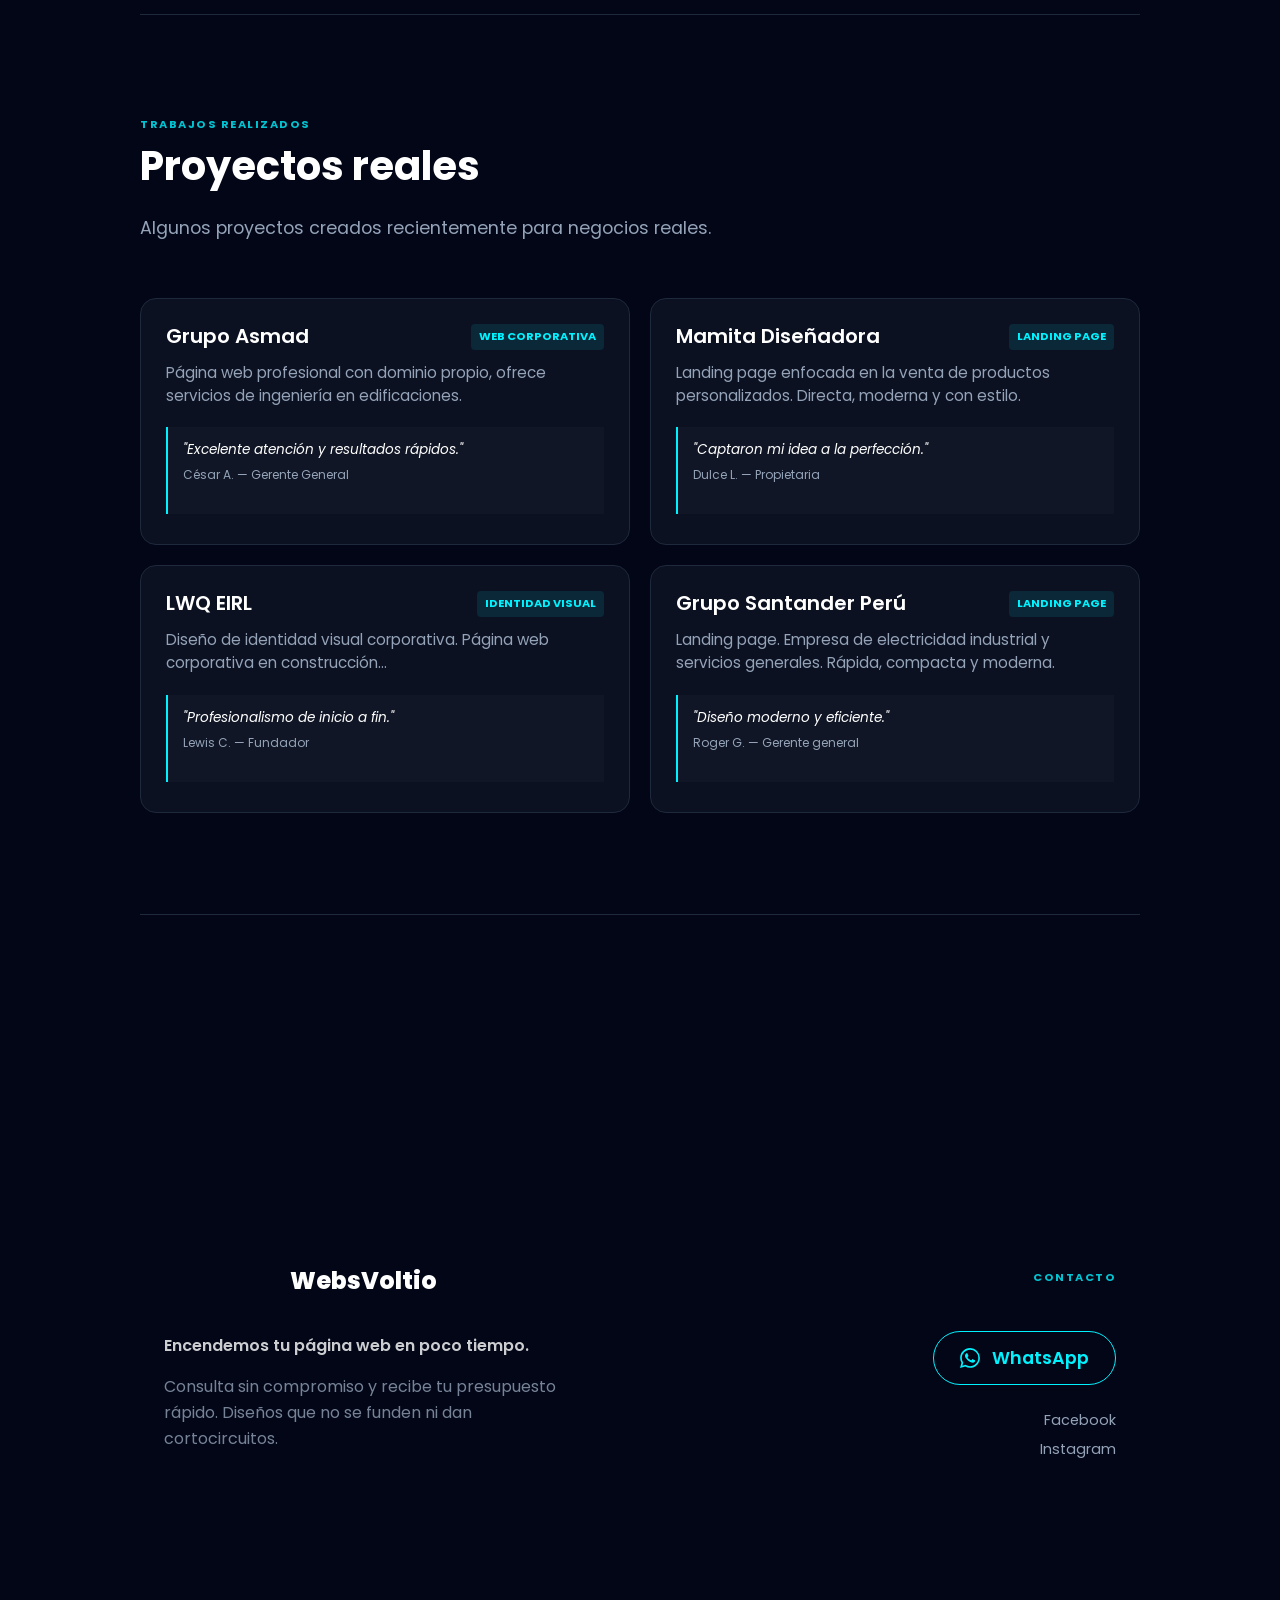
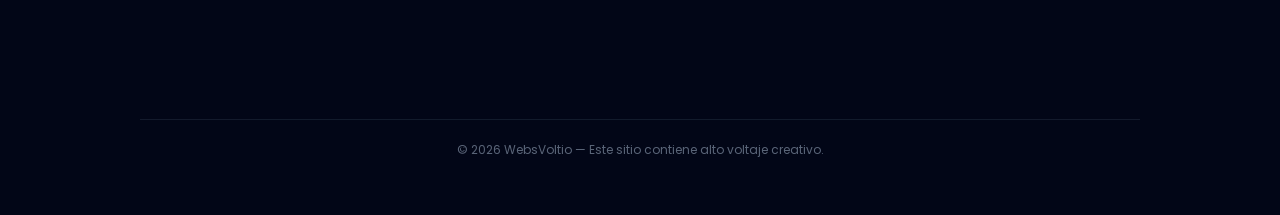
==== commit 8dc584b0: "Código innecesario eliminado" ====
--- a/index.html
+++ b/index.html
@@ -52,9 +52,9 @@
   <section id="benefits">
     <div class="grid-layout">
       <div class="problem-side">
-        <span class="card-label" style="color: var(--text-dim);">EL OBSTÁCULO</span>
+        <span class="card-label dim">EL OBSTÁCULO</span>
         <h2>¿Por qué muchos negocios se estancan?</h2>
-        <p style="color: var(--text-dim); margin-bottom: 20px;">El mundo digital puede parecer abrumador. Muchos evitan dar el paso por miedos comunes:</p>
+        <p class="text-dim mb-20">El mundo digital puede parecer abrumador. Muchos evitan dar el paso por miedos comunes:</p>
         <ul class="problem-list">
           <li><span class="material-icons">remove_circle_outline</span> Presupuestos confusos o muy altos</li>
           <li><span class="material-icons">remove_circle_outline</span> Procesos técnicos interminables</li>
@@ -62,9 +62,9 @@
           <li><span class="material-icons">remove_circle_outline</span> Depender 100% del algoritmo en redes sociales</li>
         </ul>
       </div>
-      <div class="about-card" style="border-color: var(--celeste); box-shadow: 0 0 20px rgba(0,242,255,0.05);">
+      <div class="about-card highlight">
         <span class="card-label">BENEFICIOS</span>
-        <h2 style="font-size: 1.8rem; margin-bottom: 20px;">Tu web es tu mejor vendedor</h2>
+        <h2 class="h2-small">Tu web es tu mejor vendedor</h2>
         <div class="benefits-list-detailed">
           <div class="benefit-item-detailed">
             <span class="material-icons info-icon">security</span>
@@ -184,7 +184,7 @@
   </section>
 
   <section id="why-us">
-    <div class="section-header" style="text-align: center; margin-bottom: 3rem;">
+    <div class="section-header center">
       <span class="card-label">CONFIANZA</span>
       <h2>¿Por qué elegirnos?</h2>
     </div>
@@ -291,63 +291,32 @@
   </section>
 
   <footer id="contact">
-
-  <div class="grid-layout">
-
-    <div class="footer-info">
-
-      <div class="hero-logo">
-        <span class="material-icons neon-bolt">bolt</span>
-        <span class="logo-text">WebsVoltio</span>
-      </div>
-
-      <p><strong>Encendemos tu página web en poco tiempo.</strong></p>
-
-      <p>
-        Consulta sin compromiso y recibe tu presupuesto rápido.
-        Diseños que no se funden ni dan cortocircuitos.
-      </p>
-
-    </div>
-
-
-    <div class="footer-social-side">
-
-  <span class="card-label">CONTACTO</span>
-
-  <a href="https://wa.me/51969388443?text=Hola%20WebsVoltio" class="btn-whatsapp" target="_blank">
-
-    <svg xmlns="http://www.w3.org/2000/svg" width="24" height="24" viewBox="0 0 24 24" fill="currentColor">
+    <div class="grid-layout">
+      <div class="footer-info">
+        <div class="hero-logo">
+          <span class="material-icons neon-bolt">bolt</span>
+          <span class="logo-text">WebsVoltio</span>
+        </div>
+        <p><strong>Encendemos tu página web en poco tiempo.</strong></p>
+        <p>Consulta sin compromiso y recibe tu presupuesto rápido. Diseños que no se funden ni dan cortocircuitos.</p>
+      </div>
+      <div class="footer-social-side">
+        <span class="card-label">CONTACTO</span>
+        <a href="https://wa.me/51969388443?text=Hola%20WebsVoltio" class="btn-whatsapp" target="_blank">
+          <svg xmlns="http://www.w3.org/2000/svg" width="24" height="24" viewBox="0 0 24 24" fill="currentColor">
             <path d="M17.472 14.382c-.297-.149-1.758-.867-2.03-.967-.273-.099-.471-.148-.67.15-.197.297-.767.966-.94 1.164-.173.199-.347.223-.644.075-.297-.15-1.255-.463-2.39-1.475-.883-.788-1.48-1.761-1.653-2.059-.173-.297-.018-.458.13-.606.134-.133.298-.347.446-.52.149-.174.198-.298.298-.497.099-.198.05-.371-.025-.52-.075-.149-.669-1.612-.916-2.207-.242-.579-.487-.5-.669-.51-.173-.008-.371-.01-.57-.01-.198 0-.52.074-.792.372-.272.297-1.04 1.016-1.04 2.479 0 1.462 1.065 2.875 1.213 3.074.149.198 2.096 3.2 5.077 4.487.709.306 1.262.489 1.694.625.712.227 1.36.195 1.871.118.571-.085 1.758-.719 2.006-1.413.248-.694.248-1.289.173-1.413-.074-.124-.272-.198-.57-.347m-5.421 7.403h-.004a9.87 9.87 0 01-5.031-1.378l-.361-.214-3.741.982.998-3.648-.235-.374a9.86 9.86 0 01-1.51-5.26c.001-5.45 4.436-9.884 9.888-9.884 2.64 0 5.122 1.03 6.988 2.898a9.825 9.825 0 012.893 6.994c-.003 5.45-4.437 9.884-9.885 9.884m8.413-18.297A11.815 11.815 0 0012.05 0C5.495 0 .16 5.335.157 11.892c0 2.096.547 4.142 1.588 5.945L0 24l6.335-1.662c1.72.94 3.659 1.437 5.634 1.437h.005c6.554 0 11.89-5.335 11.893-11.893a11.821 11.821 0 00-3.48-8.413z"/>
           </svg>
-
-    WhatsApp
-
-  </a>
-
-  <div class="footer-social-links">
-
-    <a href="https://facebook.com" target="_blank">
-      Facebook
-    </a>
-
-    <a href="https://instagram.com" target="_blank">
-      Instagram
-    </a>
-
-  </div>
-
-</div>
-
-  </div>
-
-
-  <div class="footer-bottom-info">
-    <p>
-      © 2026 WebsVoltio — Este sitio contiene alto voltaje creativo.
-    </p>
-  </div>
-
-</footer>
+          WhatsApp
+        </a>
+        <div class="footer-social-links">
+          <a href="https://www.facebook.com/profile.php?id=61582020218862" target="_blank">Facebook</a>
+          <a href="https://instagram.com/websvoltio" target="_blank">Instagram</a>
+        </div>
+      </div>
+    </div>
+    <div class="footer-bottom-info">
+      <p>© 2026 WebsVoltio — Este sitio contiene alto voltaje creativo.</p>
+    </div>
+  </footer>
 </body>
 </html>
--- a/style.css
+++ b/style.css
@@ -1,20 +1,57 @@
-/* ==========================================================================
-   1. CONFIGURACIÓN BASE & VARIABLES
-   ========================================================================== */
 :root {
   --bg:#020617; --bg-card:#0b1121; --blue-main:#2563eb;
   --celeste:#00f2ff; --text:#ffffff; --text-dim:#94a3b8;
   --border:#1e293b; --transition:all 0.3s ease;
 }
-* {margin:0; padding:0; box-sizing:border-box; text-decoration:none !important;}
-html {scroll-behavior:smooth;}
+* {margin:0; padding:0; box-sizing:border-box; text-decoration:none !important; -webkit-tap-highlight-color: transparent;}
+
+button,
+a,
+input,
+textarea,
+div {
+  -webkit-tap-highlight-color: transparent;
+  outline: none;
+}
+
+button:focus,
+a:focus {
+  outline: none;
+}
+.btn-whatsapp {
+  overflow: hidden;
+}
+.btn-secondary {
+  overflow: hidden;
+}
+html {
+  scroll-behavior: smooth;
+  scroll-snap-type: y mandatory;
+}
 body {
-  font-family:'Poppins',sans-serif; background-color:var(--bg);
-  color:var(--text); line-height:1.6; font-size:16px; overflow-x:hidden;
-}
-section,header,footer {
-  width:100%; max-width:1000px; margin:0 auto;
-  padding:4rem 1.5rem; border-bottom:1px solid var(--border);
+  font-family:'Poppins',sans-serif;
+  background-color:var(--bg);
+  color:var(--text);
+  line-height:1.6;
+  font-size:16px;
+  overflow-x:hidden;
+  scroll-padding-top: 0px;
+}
+section,
+header,
+footer {
+  width:100%;
+  max-width:1000px;
+  margin:0 auto;
+  padding:4rem 1.5rem;
+
+  scroll-snap-align: start;
+  min-height: 100dvh;
+}
+
+section,
+header {
+  border-bottom:1px solid var(--border);
 }
 /* ==========================================================================
    2. TIPOGRAFÍA & COMPONENTES
@@ -39,72 +76,279 @@
 /* ==========================================================================
    3. SECCIONES (HERO, ABOUT, SERVICIOS)
    ========================================================================== */
-#hero {
-  min-height:100dvh; display:flex; align-items:center; justify-content:center;
-  text-align:center; background:radial-gradient(circle at center,#070e2b 0%,var(--bg) 100%);
-  position:relative;
-}
-#hero::before {
-  content:''; position:absolute; top:0; left:0; width:100%; height:100%;
-  background-image:radial-gradient(var(--border) 1px,transparent 1px);
-  background-size:40px 40px; opacity:0.3; animation:moveParticles 20s linear infinite;
-}
-@keyframes moveParticles { from {background-position:0 0;} to {background-position:40px 40px;} }
-.hero-content {position:relative; z-index:1; width:100%;}
-.bolt-icon {
-  font-size:6rem !important; color:var(--celeste); display:block; margin:0 auto 10px;
-  filter:drop-shadow(0 0 10px var(--celeste)); animation:flicker 4s infinite;
-}
-@keyframes flicker { 0%,19%,21%,23%,25%,54%,56%,100%{opacity:1;} 20%,22%,24%,55%{opacity:0.6;} }
-.tagline {font-size:1.1rem; color:var(--celeste); margin-bottom:25px; letter-spacing:1px; font-weight:600;}
-.hero-description {margin:0 auto 25px;}
-.hero-description p {font-size:1.15rem; line-height:1.5;}
-.hero-badges {font-size:0.95rem; color:var(--text-dim); margin-bottom:35px;}
-
-.grid-layout {display:grid; grid-template-columns:1fr 1.2fr; gap:40px; align-items:center;}
-.about-card {background-color:var(--bg-card); border:1px solid var(--border); border-radius:24px; padding:30px;}
-.energy-box {margin-top:20px; padding-top:15px; border-top:1px solid var(--border);}
-.energy-box strong {color:var(--celeste); font-size:1.2rem; display:inline;}
-.inline-bolt {
-  font-size:1.5rem !important; color:var(--celeste); vertical-align:middle;
-  filter:drop-shadow(0 0 5px var(--celeste)); margin-left:2px; display:inline-block;
-}
-
-.services-grid {display:grid; grid-template-columns:repeat(3,1fr); gap:20px; margin:3rem 0;}
-.service-card {
-  background-color:var(--bg-card); border:1px solid var(--border); border-radius:24px;
-  padding:30px 25px; display:flex; flex-direction:column; transition:var(--transition);
-}
-.service-card:hover {border-color:var(--celeste); transform:translateY(-5px);}
-.price-box {margin-top:auto; padding-top:20px; border-top:1px solid var(--border);}
-.old-price {display:block; font-size:0.85rem; color:var(--text-dim); text-decoration:line-through !important; opacity:0.6; margin-bottom:4px;}
-.promo-price {margin-bottom:0; color:var(--text); font-size:1rem;}
-.promo-price strong {
-  display:block; font-size:2rem; color:var(--celeste); font-weight:800;
-  line-height:1.2; filter:drop-shadow(0 0 10px rgba(0,229,255,0.2));
-}
-.services-info-box {display:flex; gap:12px; align-items:flex-start; margin-top:30px; width:100%;}
-.info-icon {color:var(--celeste); font-size:1.2rem !important; margin-top:4px; width:auto; min-width:auto;}
-.info-text p {margin-bottom:6px; font-size:0.95rem; color:#fff; line-height:1.4;}
-.info-text .disclaimer {font-size:0.85rem; color:var(--text-dim); margin-bottom:0;}
+#hero{min-height:100dvh;display:flex;align-items:center;justify-content:flex-start;text-align:left;background:radial-gradient(circle at center,#070e2b 0%,var(--bg) 100%);position:relative;}
+#hero::before{content:'';position:absolute;top:0;left:0;width:100%;height:100%;background-image:radial-gradient(var(--border) 1px,transparent 1px);background-size:40px 40px;opacity:0.3;animation:moveParticles 20s linear infinite;}
+@keyframes moveParticles{from{background-position:0 0;}to{background-position:40px 40px;}}
+.hero-content{position:relative;z-index:1;width:100%;max-width:800px;}
+.hero-logo{display:flex;align-items:center;gap:10px;margin-bottom:2rem;}
+.bolt-icon{color:var(--celeste);filter:drop-shadow(0 0 10px var(--celeste));animation:flicker 4s infinite;}
+.hero-logo .bolt-icon{font-size:2.5rem !important;margin:0;}
+.logo-text{font-size:1.5rem;font-weight:800;color:#fff;}
+.hero-hook{font-size:clamp(2.5rem,6vw,4rem);text-transform:uppercase;letter-spacing:-1px;margin-bottom:1.5rem;line-height:1.1;}
+.hero-description{margin:0 0 35px 0;}
+.hero-description p{font-size:1.15rem;line-height:1.5;}
+.hero-badges{font-size:0.95rem;color:var(--text-dim);margin-bottom:35px;}
+.hero-buttons{display:flex;gap:15px;flex-wrap:wrap;align-items:center;}
+.btn-secondary{display:inline-flex;align-items:center;justify-content:center;padding:16px 32px;border-radius:100px;font-size:1.1rem;font-weight:600;color:#fff;border:2px solid var(--border);transition:var(--transition);margin-top:20px;}
+.btn-secondary:hover{border-color:var(--celeste);color:var(--celeste);}
+@keyframes flicker{0%,19%,21%,23%,25%,54%,56%,100%{opacity:1;}20%,22%,24%,55%{opacity:0.6;}}
+.tagline{font-size:1.1rem;color:var(--celeste);margin-bottom:25px;letter-spacing:1px;font-weight:600;}
+.grid-layout{display:grid;grid-template-columns:1fr 1.2fr;gap:40px;align-items:center;}
+.about-card{background-color:var(--bg-card);border:1px solid var(--border);border-radius:24px;padding:30px;}
+.card-label{font-size:0.7rem;font-weight:700;color:var(--celeste);letter-spacing:1.5px;margin-bottom:8px;opacity:0.8;display:block;}
+.card-label.dim {color: var(--text-dim);}
+.text-dim {color: var(--text-dim);}
+.mb-20 {margin-bottom: 20px;}
+.about-card.highlight {border-color: var(--celeste); box-shadow: 0 0 20px rgba(0,242,255,0.05);}
+.h2-small {font-size: 1.8rem; margin-bottom: 20px;}
+.energy-box{margin-top:20px;padding-top:15px;border-top:1px solid var(--border);}
+.energy-box strong{color:var(--celeste);font-size:1.2rem;display:inline;}
+.inline-bolt{font-size:1.5rem !important;color:var(--celeste);vertical-align:middle;filter:drop-shadow(0 0 5px var(--celeste));margin-left:0;display:inline-block;}
+.services-grid{display:grid;grid-template-columns:repeat(3,1fr);gap:20px;margin:3rem 0;}
+.service-card{background-color:var(--bg-card);border:1px solid var(--border);border-radius:24px;padding:30px 25px;display:flex;flex-direction:column;transition:var(--transition);}
+.service-card:hover{border-color:var(--celeste);transform:translateY(-5px);}
+.price-box{margin-top:auto;padding-top:20px;border-top:1px solid var(--border);}
+.old-price{display:block;font-size:0.85rem;color:var(--text-dim);text-decoration:line-through !important;opacity:0.6;margin-bottom:4px;}
+.promo-price{margin-bottom:0;color:var(--text);font-size:1rem;}
+.promo-price strong{display:block;font-size:2rem;color:var(--celeste);font-weight:800;line-height:1.2;filter:drop-shadow(0 0 10px rgba(0,229,255,0.2));}
+.services-info-box{display:flex;gap:12px;align-items:flex-start;margin-top:30px;width:100%;}
+.info-icon{color:var(--celeste);font-size:1.2rem !important;margin-top:4px;width:auto;min-width:auto;}
+.info-text p{margin-bottom:6px;font-size:0.95rem;color:#fff;line-height:1.4;}
+.info-text .disclaimer{font-size:0.85rem;color:var(--text-dim);margin-bottom:0;}
+
+/* ==========================================================================
+   SECCIÓN BENEFICIOS
+   ========================================================================== */
+#benefits{min-height:100dvh;display:flex;align-items:center;}
+.problem-side h2{font-size:2rem;margin-bottom:10px;}
+.problem-list{list-style:none;color:var(--text-dim);font-size:0.95rem;}
+.problem-list li{display:flex;align-items:center;gap:10px;margin-bottom:12px;}
+.problem-list .material-icons{font-size:1.2rem;opacity:0.6;}
+.benefits-list-detailed{display:flex;flex-direction:column;gap:20px;margin-bottom:25px;}
+.benefit-item-detailed{display:flex;gap:15px;align-items:flex-start;}
+.benefit-item-detailed .info-icon{font-size:1.8rem !important;margin-top:2px;}
+.benefit-item-detailed strong{display:block;color:#fff;font-size:1.1rem;margin-bottom:3px;line-height:1.2;}
+.benefit-item-detailed p{color:var(--text-dim);font-size:0.9rem;line-height:1.4;margin:0;}
+
+/* ==========================================================================
+   SECCIÓN ABOUT / SOLUCIÓN
+   ========================================================================== */
+#about {
+  min-height: 100dvh; display: flex; flex-direction: column; 
+  justify-content: center; align-items: center; text-align: center;
+  padding: 60px 0; /* Espaciado vertical para que no pegue a los bordes */
+}
+
+#about h2 { margin-bottom: 20px; font-size: clamp(2rem, 5vw, 3rem); width: 100%; }
+.about-intro { margin-bottom: 40px; color: var(--text-dim); font-size: 1.1rem; line-height: 1.6; width: 100%; }
+.about-intro p { margin-bottom: 15px; }
+.about-intro strong { color: #fff; }
+
+.solution-grid {
+  display: flex; flex-wrap: wrap; justify-content: center; gap: 15px; 
+  margin-bottom: 40px; width: 100%;
+}
+
+.solution-pill {
+  background: var(--bg-card); border: 1px solid var(--border); 
+  padding: 15px 25px; border-radius: 100px; display: flex; 
+  align-items: center; gap: 10px; font-weight: 600; font-size: 1.05rem; 
+  color: #fff;
+}
+
+.solution-pill .info-icon { font-size: 1.5rem !important; margin: 0; }
+
+.about-footer { margin-top: 10px; font-size: 1.5rem; width: 100%; }
+
+.about-footer strong {
+  color: var(--celeste); font-weight: 700; 
+  display: inline-flex; align-items: center; gap: 10px;
+}
+
+.neon-bolt {
+  font-size: 1.8rem !important; color: var(--celeste); margin: 0;
+  filter: drop-shadow(0 0 10px var(--celeste)) drop-shadow(0 0 5px var(--celeste));
+}
+
+/* ==========================================================================
+   SECCIÓN SERVICIOS (Centrada)
+   ========================================================================== */
+#servicios {
+  min-height: 100dvh; display: flex; flex-direction: column;
+  justify-content: center; align-items: center; text-align: center;
+  padding: 60px 0; width: 100%;
+}
+.section-header { margin-bottom: 2rem; width: 100%; }
+.section-header.center {text-align: center; margin-bottom: 3rem;}
+.section-subtitle { color: var(--text-dim); font-size: 1.1rem; }
+
+.service-card { display: flex; flex-direction: column; align-items: center; text-align: center; position: relative; }
+.service-card h3 { font-size: 1.4rem; color: #fff; margin-bottom: 5px; }
+.card-desc { color: var(--text-dim); font-size: 0.95rem; margin-bottom: 20px; }
+
+.service-features { width: 100%; text-align: left; list-style: none; color: #fff; flex-grow: 1; font-size: 0.95rem; }
+.service-features li { margin-bottom: 10px; display: flex; align-items: center; gap: 8px; }
+.service-features .info-icon { font-size: 1.2rem !important; margin: 0; }
+.price-box { width: 100%; }
+
+.recommended-card { border-color: var(--celeste); box-shadow: 0 0 15px rgba(0,242,255,0.05); }
+.badge-recommended {
+  position: absolute; top: 0; left: 50%; transform: translate(-50%, -50%);
+  background: var(--celeste); color: #000; padding: 4px 16px; 
+  border-radius: 20px; font-weight: 800; font-size: 0.75rem; 
+  letter-spacing: 1px; white-space: nowrap; box-shadow: 0 0 10px rgba(0,242,255,0.4);
+}
+
+.extras-box {
+  background: rgba(0, 242, 255, 0.03); border: 1px dashed var(--border);
+  border-radius: 16px; padding: 25px; margin-top: 20px; width: 100%; max-width: 900px;
+}
+.extras-box h4 { color: #fff; margin-bottom: 15px; font-size: 1.1rem; }
+.extras-grid { display: flex; flex-wrap: wrap; justify-content: center; gap: 20px; }
+.extra-item { display: flex; align-items: center; gap: 8px; color: var(--text-dim); font-size: 0.95rem; font-weight: 500; }
+.extra-item .info-icon { font-size: 1.3rem !important; margin: 0; }
+
+.services-disclaimer { 
+  display: flex; flex-wrap: wrap; justify-content: center; gap: 25px; 
+  margin-top: 30px; padding: 15px 25px; 
+  background: rgba(255, 255, 255, 0.02); border-radius: 12px; width: 100%; max-width: 900px;
+}
+.disclaimer-item { display: flex; align-items: center; gap: 10px; color: var(--text-dim); font-size: 0.9rem; text-align: left;}
+.disclaimer-item .material-icons { font-size: 1.2rem; opacity: 0.6; }
+.disclaimer-item p { margin: 0; }
+.disclaimer-item strong { color: #fff; }
+
+/* ==========================================================================
+   SECCIÓN PORTAFOLIO (Compacta, Hover Limpio y Móvil Intacto)
+   ========================================================================== */
+#portfolio {
+  min-height: 100dvh; display: flex; flex-direction: column;
+  justify-content: center; align-items: flex-start; padding: 60px 0; width: 100%;
+}
+.section-header-left { text-align: left; margin-bottom: 2.5rem; width: 100%; }
+.portfolio-grid { display: grid; grid-template-columns: repeat(2, 1fr); gap: 20px; width: 100%; }
+
+.portfolio-card {
+  background: var(--bg-card); border: 1px solid var(--border); border-radius: 16px; 
+  padding: 25px; display: flex; flex-direction: column; text-align: left;
+  position: relative; overflow: hidden; transition: var(--transition);
+}
+.portfolio-card:hover { border-color: var(--celeste); transform: translateY(-4px); }
+
+.portfolio-header-flex { display: flex; justify-content: space-between; align-items: flex-start; margin-bottom: 12px; }
+.portfolio-header-flex h3 { margin: 0; font-size: 1.25rem; color: #fff; }
+.portfolio-badge {
+  background: rgba(0, 242, 255, 0.1); color: var(--celeste); padding: 4px 8px;
+  border-radius: 4px; font-size: 0.7rem; font-weight: 700; text-transform: uppercase; white-space: nowrap;
+}
+
+.portfolio-desc { font-size: 0.95rem; color: var(--text-dim); margin-bottom: 20px; line-height: 1.5; flex-grow: 1; }
+
+.testimonial-box {
+  background: rgba(255, 255, 255, 0.02); border-left: 2px solid var(--celeste);
+  padding: 12px 15px; margin-bottom: 5px;
+  padding-bottom: 30px; 
+}
+.portfolio-testimonial { font-style: italic; color: #fff; font-size: 0.85rem; margin-bottom: 4px; }
+.testimonial-author { font-size: 0.75rem; color: var(--text-dim); margin: 0; }
+
+.portfolio-link-overlay {
+  position: absolute; bottom: 15px; right: 25px;
+  background: transparent; backdrop-filter: none; border-top: none; padding: 0;
+  display: flex; justify-content: flex-end;
+  opacity: 0; transform: translateY(10px); transition: opacity 0.3s ease, transform 0.3s ease;
+  pointer-events: none;
+}
+
+.portfolio-card:hover .portfolio-link-overlay { 
+  opacity: 1; transform: translateY(0); 
+  pointer-events: auto;
+}
+
+.portfolio-link { display: inline-flex; align-items: center; gap: 6px; color: var(--celeste); font-weight: 600; font-size: 0.9rem; }
+.portfolio-link:hover { text-shadow: 0 0 8px rgba(0,242,255,0.4); }
+.portfolio-link .material-icons { font-size: 1.1rem; }
+.disabled-link { color: var(--text-dim); pointer-events: none; }
+
+@media (hover: none) {
+  .testimonial-box { padding-bottom: 12px; }
+  
+  .portfolio-link-overlay {
+    position: relative; bottom: auto; right: auto;
+    opacity: 1; transform: translateY(0); padding: 15px 0 0 0; 
+    background: transparent; justify-content: flex-start;
+    pointer-events: auto;
+  }
+}
+@media (max-width: 800px) { .portfolio-grid { grid-template-columns: 1fr; } }
+
+/* ==========================================================================
+   SECCIÓN: POR QUÉ ELEGIRNOS (BENTO GRID)
+   ========================================================================== */
+#why-us {
+  min-height: 100dvh; display: flex; flex-direction: column;
+  justify-content: center; align-items: center; padding: 60px 0; width: 100%;
+}
+
+.bento-grid {
+  display: grid; grid-template-columns: repeat(3, 1fr); gap: 20px;
+  width: 100%; max-width: 950px; margin-bottom: 3rem;
+}
+
+.bento-card {
+  background: var(--bg-card); border: 1px solid var(--border);
+  border-radius: 24px; padding: 30px; display: flex; flex-direction: column;
+  justify-content: flex-start; transition: var(--transition); text-align: left;
+}
+
+.bento-card:hover {
+  transform: translateY(-5px); border-color: var(--celeste);
+}
+
+.bento-card .info-icon {
+  font-size: 2rem !important; margin-bottom: 15px; color: var(--celeste);
+}
+
+.bento-card h3 { font-size: 1.2rem; color: #fff; margin-bottom: 10px; }
+.bento-card p { color: var(--text-dim); font-size: 0.95rem; line-height: 1.5; margin: 0; }
+
+.span-2 { grid-column: span 2; }
+.span-3 { grid-column: span 3; }
+.center-card { align-items: center; text-align: center; }
+
+.highlight-card {
+  background: linear-gradient(135deg, rgba(0, 242, 255, 0.05) 0%, var(--bg-card) 100%);
+  border-color: rgba(0, 242, 255, 0.3);
+}
+
+.why-footer { 
+  text-align: center; 
+  font-size: 1.4rem; 
+  width: 100%;
+}
+
+.why-footer strong {
+  color: var(--celeste);
+  font-weight: 700; 
+  display: inline-flex;
+  align-items: center; 
+  gap: 10px;
+}
+
+@media (max-width: 850px) {
+  .bento-grid { grid-template-columns: repeat(2, 1fr); }
+  .span-3 { grid-column: span 2; }
+}
+
+@media (max-width: 600px) {
+  .bento-grid { grid-template-columns: 1fr; }
+  .span-2, .span-3 { grid-column: span 1; }
+  .center-card { align-items: flex-start; text-align: left; }
+}
 
 /* ==========================================================================
    4. PORTAFOLIO, PUBLICACIÓN & PROCESO
    ========================================================================== */
-.portfolio-grid {display:grid; grid-template-columns:repeat(2,1fr); gap:20px; margin-top:30px;}
-.portfolio-card {
-  background-color:var(--bg-card); border:1px solid var(--border); border-radius:24px;
-  padding:25px; display:flex; flex-direction:column; transition:var(--transition);
-}
-.portfolio-card:hover {border-color:var(--celeste); transform:translateY(-5px);}
-.portfolio-info h3 {color:#fff; font-size:1.3rem; margin-bottom:5px;}
-.portfolio-link {
-  display:inline-block; width:fit-content; margin-top:15px; padding:8px 20px;
-  background-color:rgba(255,255,255,0.05); color:var(--text-dim); border-radius:100px;
-  font-size:0.85rem; font-weight:600; transition:var(--transition);
-}
-.portfolio-link:hover {background-color:var(--celeste); color:#020617;}
-.portfolio-tag {display: inline-block; width: fit-content; margin-top: 15px; padding: 6px 15px; background-color: rgba(148, 163, 184, 0.1); color: var(--text-dim); border-radius: 100px; font-size: 0.75rem; font-weight: 600; letter-spacing: 0.5px;}
 .publication-card {background-color:var(--bg-card); border:1px solid var(--border); border-radius:24px; padding:35px;}
 .card-features {list-style:none; padding:0; display:grid; grid-template-columns:repeat(2,1fr); gap:25px; margin-bottom:30px;}
 .card-features li {display:flex; gap:15px;}
@@ -112,8 +356,8 @@
 .service-scope-note {margin-top:25px; padding-top:20px; border-top:1px dashed var(--border); display:flex; gap:12px; align-items:flex-start;}
 .service-scope-note .info-icon {font-size:1.2rem !important; color:var(--celeste);}
 .service-scope-note p {font-size:0.85rem; font-style:italic; color:var(--text-dim); margin-bottom:0;}
-
-.process-steps {display:grid; grid-template-columns:repeat(auto-fit,minmax(160px,1fr)); gap:30px; list-style:none; counter-reset:steps-counter; margin:3rem 0;}
+#process {text-align: center;}
+.process-steps {display:grid; grid-template-columns:repeat(auto-fit,minmax(160px,1fr)); gap:30px; justify-content: center; list-style:none; counter-reset:steps-counter; margin:3rem 0;}
 .process-steps li {position:relative; counter-increment:steps-counter; font-size:0.95rem; text-align:center; padding-top:60px;}
 .process-steps li::before {
   content:counter(steps-counter); position:absolute; top:0; left:50%; transform:translateX(-50%);
@@ -127,24 +371,107 @@
 .process-footer p {margin-bottom:0; color:var(--celeste); font-weight:500;}
 
 /* ==========================================================================
-   5. POR QUÉ ELEGIRNOS & FOOTER
-   ========================================================================== */
-#why {padding:60px 20px; text-align:center;}
-.benefits-grid {display:grid; grid-template-columns:repeat(3,1fr); gap:15px; margin:2.5rem 0;}
-.benefit-item {
-  background-color:var(--bg-card); border:1px solid var(--border); border-radius:16px;
-  padding:15px 20px; display:flex; align-items:center; gap:15px; text-align:left;
-}
-.benefit-item .material-icons {font-size:1.5rem !important; color:var(--celeste); flex-shrink:0; opacity:0.8;}
-.benefit-item p {font-size:0.9rem; color:var(--text); margin-bottom:0;}
-.why-footer {margin-top:30px;}
-.why-footer h3 {font-size:1.3rem; font-weight:500; display:inline-flex; align-items:center; gap:8px;}
-
-footer {text-align:center; border-bottom:none !important; padding:100px 20px;}
-.contact-actions {display:flex; flex-direction:column; align-items:center; gap:25px;}
-.social-links {display:flex; gap:30px;}
-.social-links a {font-size:0.9rem; font-weight:500; color:var(--text-dim); transition:var(--transition);}
-.social-links a:hover {color:var(--celeste);}
+   SOLUCIÓN FINAL: FOOTER ALINEADO A LOS EXTREMOS
+   ========================================================================== */
+#contact{
+  display:flex;
+  flex-direction:column;
+  justify-content:center;
+  min-height:100dvh;
+  position:relative;
+}
+
+#contact .grid-layout{
+  display:flex;
+  justify-content:space-between;
+  align-items:center;
+  gap:60px;
+}
+
+.footer-info{
+  max-width:420px;
+}
+
+.footer-info p{
+  opacity:.8;
+}
+
+.footer-social-side{
+  display:flex;
+  flex-direction:column;
+  align-items:flex-end;
+  text-align:right;
+  gap:14px;
+}
+
+#contact .btn-whatsapp{
+  background:transparent;
+  border:1px solid var(--celeste);
+  color:var(--celeste);
+  padding:12px 26px;
+  font-weight:600;
+  box-shadow:none;
+}
+
+#contact .btn-whatsapp:hover{
+  background:rgba(0,242,255,.08);
+  transform:none;
+  box-shadow:none;
+}
+
+.footer-bottom-info{
+  position:absolute;
+  bottom:40px;
+  left:0;
+  width:100%;
+
+  border-top:1px solid var(--border);
+  padding-top:20px;
+
+  text-align:center;
+  font-size:.75rem;
+  opacity:.6;
+}
+
+#contact .card-label{
+  margin-bottom:10px;
+}
+
+.footer-social-links{
+  margin-top: 10px;
+  display:flex;
+  flex-direction:column;
+  gap:6px;
+}
+
+.footer-social-links a{
+  color:var(--text-dim);
+  font-size:.9rem;
+  transition:.2s;
+}
+
+.footer-social-links a:hover{
+  color:var(--celeste);
+}
+
+.btn-whatsapp svg {
+  width: 20px;
+  height: 20px;
+}
+
+@media (max-width: 800px) {
+  #contact .grid-layout {
+    flex-direction: column;
+    gap: 30px;
+  }
+  .footer-social-side {
+    align-items: flex-start;
+    text-align: left;
+  }
+  .footer-social-links {
+    justify-content: flex-start;
+  }
+}
 
 /* ==========================================================================
    6. RESPONSIVE (MEDIA QUERIES)
@@ -167,8 +494,8 @@
   .services-grid,.benefits-grid,.portfolio-grid {grid-template-columns:1fr;}
   .services-info-box {gap:10px;}
   .portfolio-link {width:100%; text-align:center; padding:10px 22px;}
-  .process-steps li {padding:0 0 0 65px; min-height:60px; display:flex; align-items:center; text-align:left;}
-  .process-steps li::before {left:0; transform:none;}
+  .process-steps li {padding:0 0 0 50px; min-height:60px; display:flex; align-items:center; text-align:left;}
+  .process-steps li::before {width: 35px; height: 35px; font-size: 1rem; left:0; transform:none;}
   .process-footer {border-radius:20px;}
   .why-footer h3 {font-size:1.1rem; justify-content:center;}
-}+}
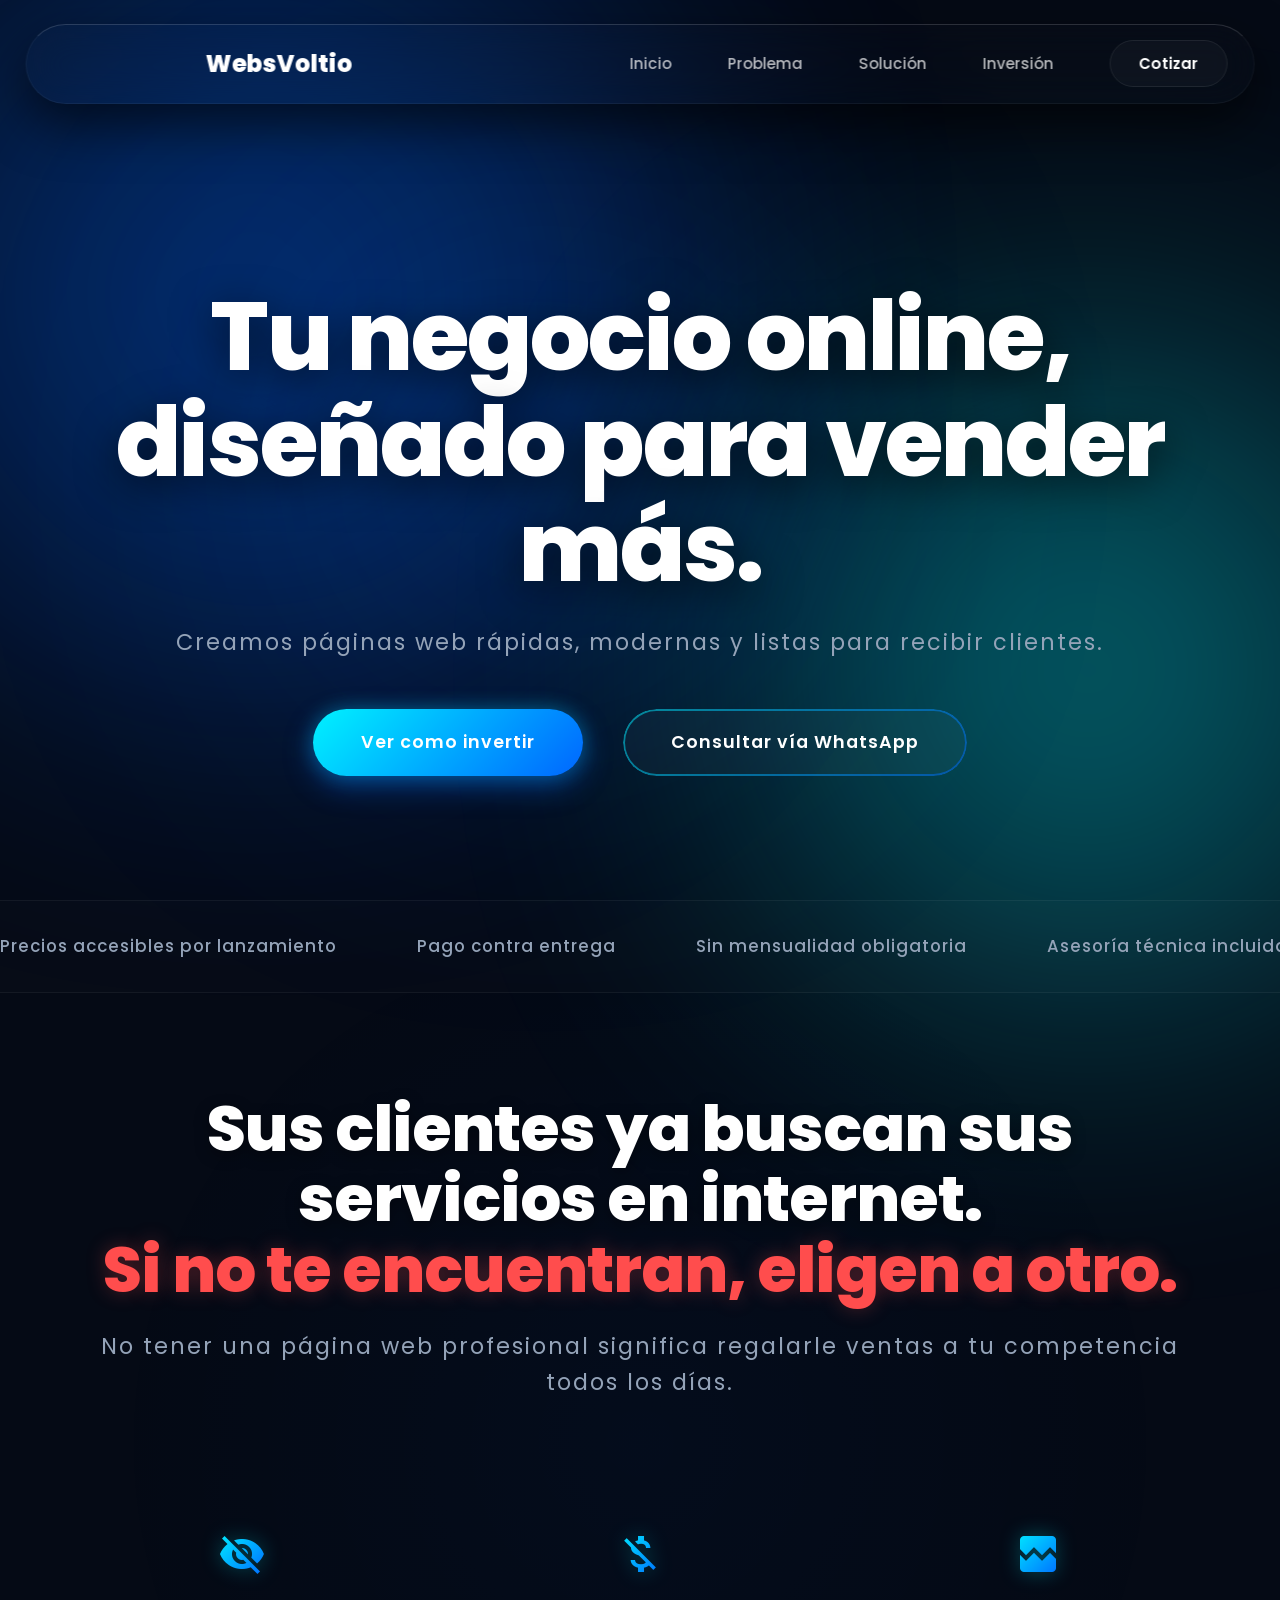
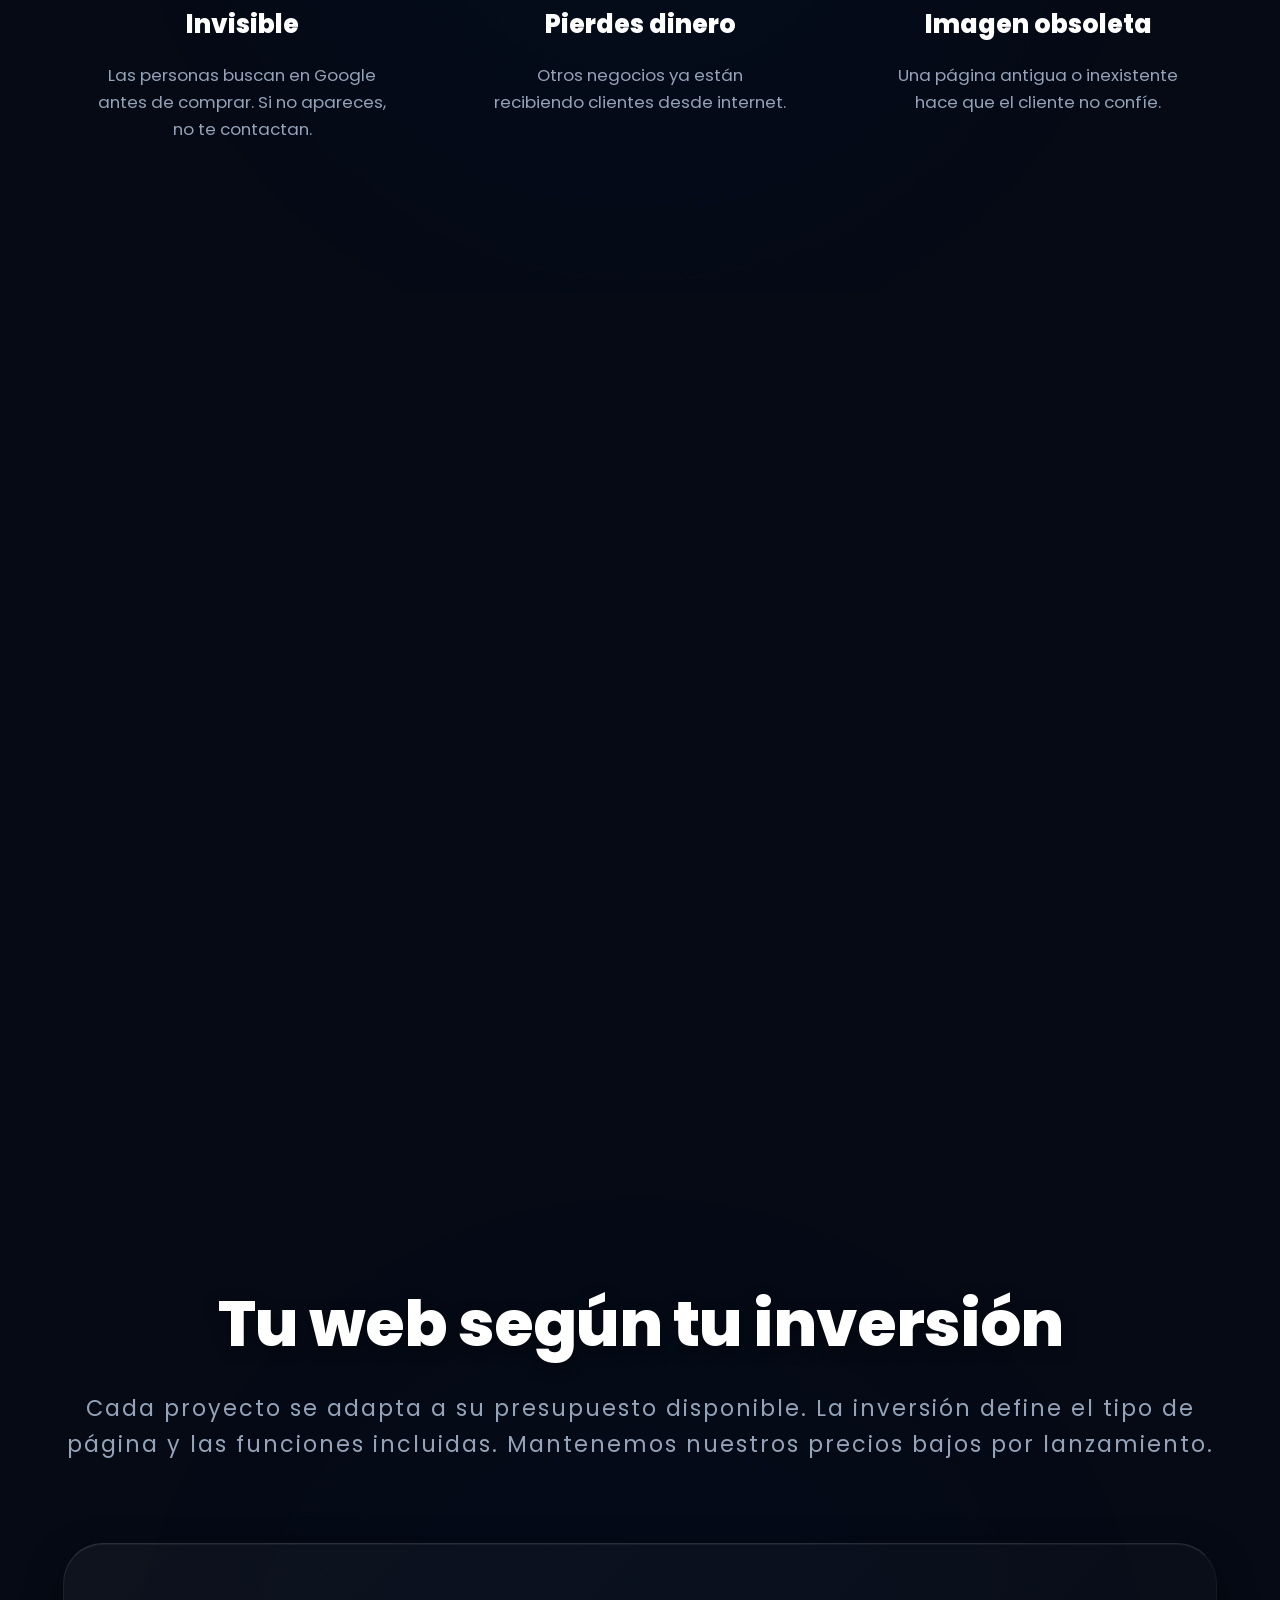
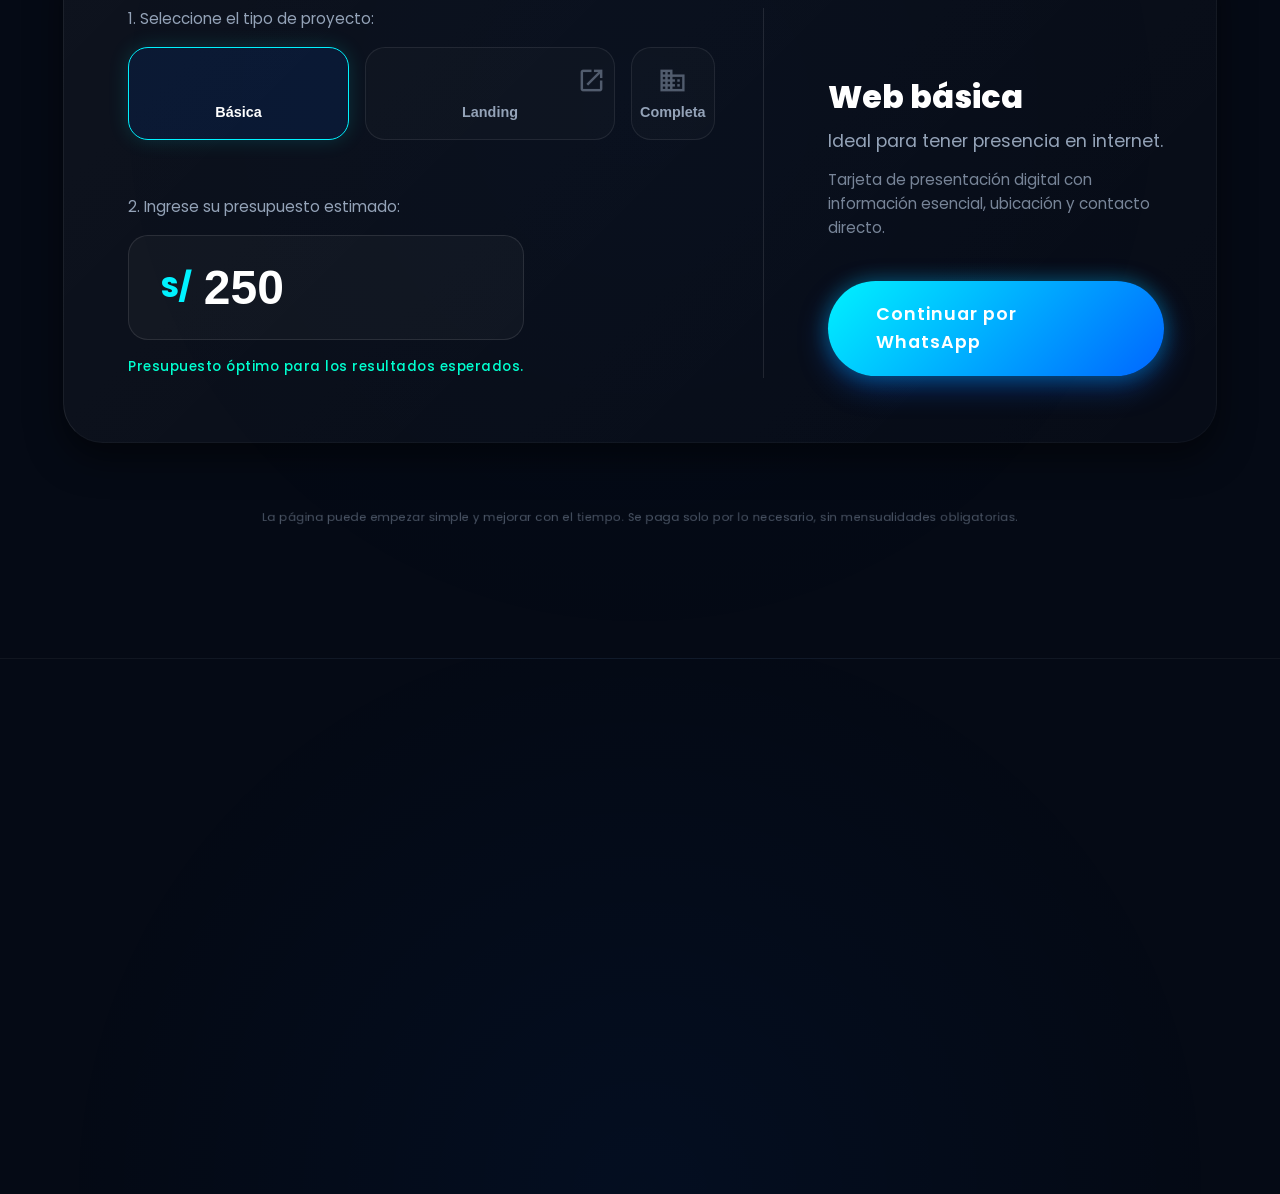
==== commit 4f0f60e4: "Nueva web publicada" ====
--- a/index.html
+++ b/index.html
@@ -1,322 +1,249 @@
 <!DOCTYPE html>
 <html lang="es">
+
 <head>
   <meta charset="UTF-8">
   <meta name="viewport" content="width=device-width, initial-scale=1.0">
-  <title>WebsVoltio | Páginas web con energía</title>
-  <meta name="description" content="Creamos páginas web para negocios y empresas. Pago único, sin mensualidades obligatorias y entrega rápida. Presencia digital inmediata y moderna.">
-  <meta name="keywords" content="websvoltio, páginas web, diseño web, landing page, emprendimientos, web económica, desarrollo web">
+  <title>WebsVoltio | Energía digital que convierte</title>
+  <meta name="description"
+    content="Diseño y creación de páginas web modernas para empresas y negocios. Pago único, sin mensualidades obligatorias y entrega rápida. Presencia digital inmediata y moderna.">
+  <meta name="keywords"
+    content="websvoltio, webs voltio, páginas web, diseño web, landing page, emprendimientos, web económica, desarrollo web, diseño web lima, diseño web peru">
   <meta name="author" content="WebsVoltio">
   <meta name="robots" content="index, follow">
   <link rel="canonical" href="https://rc-at.github.io/websvoltio/">
   <meta property="og:type" content="website">
   <meta property="og:url" content="https://rc-at.github.io/websvoltio/">
-  <meta property="og:title" content="WebsVoltio | Páginas web con energía">
-  <meta property="og:description" content="Diseño web moderno para empresas y emprendedores. Sin pagos mensuales y entrega rápida.">
+  <meta property="og:title" content="WebsVoltio | Energía digital que convierte">
+  <meta property="og:description"
+    content="Diseño y desarrollo web moderno para empresas y emprendedores. Sin pagos mensuales y entrega rápida.">
   <meta property="og:image" content="https://rc-at.github.io/websvoltio/preview.png">
   <meta property="og:site_name" content="WebsVoltio">
   <meta property="og:locale" content="es_PE">
   <meta name="twitter:card" content="summary_large_image">
-  <meta name="twitter:title" content="WebsVoltio | Páginas web con buena energía">
-  <meta name="twitter:description" content="Desarrollo de sitios web profesionales con pago único. Rápido y moderno.">
+  <meta name="twitter:title" content="WebsVoltio | Energía digital que convierte">
+  <meta name="twitter:description"
+    content="Diseño y desarrollo de páginas web profesionales con pago único, rápido y moderno.">
   <meta name="twitter:image" content="https://rc-at.github.io/websvoltio/preview.png">
   <meta name="theme-color" content="#020617">
-  <link rel="icon" type="image/svg+xml" href="data:image/svg+xml,<svg xmlns='http://www.w3.org/2000/svg' viewBox='0 0 24 24' fill='%2300E5FF'><path d='M11 21h-1l1-7H7.5c-.58 0-.57-.32-.38-.66.19-.34.05-.08.07-.12C8.48 10.94 10.42 7.54 13 3h1l-1 7h3.5c.49 0 .56.33.47.51l-.07.15C12.96 17.55 11 21 11 21z'/></svg>">
-  <link rel="stylesheet" href="style.css">
-  <link href="https://fonts.googleapis.com/css2?family=Poppins:wght@400;600;800&display=swap" rel="stylesheet">
+  <link rel="icon" type="image/svg+xml"
+    href="data:image/svg+xml,<svg xmlns='http://www.w3.org/2000/svg' viewBox='0 0 24 24' fill='%2300E5FF'><path d='M11 21h-1l1-7H7.5c-.58 0-.57-.32-.38-.66.19-.34.05-.08.07-.12C8.48 10.94 10.42 7.54 13 3h1l-1 7h3.5c.49 0 .56.33.47.51l-.07.15C12.96 17.55 11 21 11 21z'/></svg>">
+  <link rel="stylesheet" href="style.css" />
+  <link rel="preconnect" href="https://fonts.googleapis.com">
+  <link rel="preconnect" href="https://fonts.gstatic.com" crossorigin>
+  <link href="https://fonts.googleapis.com/css2?family=Poppins:wght@400;600;800&display=swap&display=swap"
+    rel="stylesheet">
   <link href="https://fonts.googleapis.com/icon?family=Material+Icons" rel="stylesheet">
 </head>
+
 <body>
-  <header id="hero">
+  <div class="blob blob-1"></div>
+  <div class="blob blob-2"></div>
+  <div class="blob blob-3"></div>
+  <div class="energy">
+    <span class="material-icons bolt-icon">bolt</span>
+  </div>
+
+  <nav id="nav" class="nav-pill">
+    <div class="logo">
+      <span class="material-icons bolt-icon">bolt</span>
+      WebsVoltio
+    </div>
+
+    <ul class="nav-links">
+      <li><a href="#hero">Inicio</a></li>
+      <li><a href="#problem">Problema</a></li>
+      <li><a href="#solution">Solución</a></li>
+      <li><a href="#phases">Inversión</a></li>
+      <li>
+        <a class="nav-cta"
+          href="https://wa.me/51970597061?text=Hola%2C%20estoy%20interesado%20en%20cotizar%20una%20p%C3%A1gina%20web.%20%C2%BFPodr%C3%ADan%20compartirme%20detalles%20y%20precios%3F"
+          target="_blank">
+          Cotizar
+        </a>
+      </li>
+    </ul>
+
+    <div class="mobile-controls">
+      <button id="prevSection" class="nav-arrow" aria-label="Sección anterior">
+        <span class="material-icons">expand_less</span>
+      </button>
+      <button id="nextSection" class="nav-arrow" aria-label="Siguiente sección">
+        <span class="material-icons">expand_more</span>
+      </button>
+    </div>
+  </nav>
+
+  <header id="hero" class="screen-section">
     <div class="hero-content">
-      <div class="hero-logo">
-        <span class="material-icons bolt-icon">bolt</span>
-        <span class="logo-text">WebsVoltio</span>
-      </div>
-      <h1 class="hero-hook">TU NEGOCIO NECESITA ESTAR EN INTERNET PARA SEGUIR CRECIENDO</h1>
-      <div class="hero-description">
-        <p>Hoy en día, si no te encuentran online, pierdes clientes. Tener una página web genera confianza, profesionalismo y más oportunidades.</p>
-      </div>
-      <div class="hero-buttons">
-        <a href="#benefits" class="btn-secondary">Beneficios de tener una web</a>
-        <a href="https://wa.me/51969388443?text=Hola%20WebsVoltio%2C%20solicito%20cotizaci%C3%B3n." target="_blank" class="btn-whatsapp">
-          <svg xmlns="http://www.w3.org/2000/svg" width="24" height="24" viewBox="0 0 24 24" fill="currentColor">
-            <path d="M17.472 14.382c-.297-.149-1.758-.867-2.03-.967-.273-.099-.471-.148-.67.15-.197.297-.767.966-.94 1.164-.173.199-.347.223-.644.075-.297-.15-1.255-.463-2.39-1.475-.883-.788-1.48-1.761-1.653-2.059-.173-.297-.018-.458.13-.606.134-.133.298-.347.446-.52.149-.174.198-.298.298-.497.099-.198.05-.371-.025-.52-.075-.149-.669-1.612-.916-2.207-.242-.579-.487-.5-.669-.51-.173-.008-.371-.01-.57-.01-.198 0-.52.074-.792.372-.272.297-1.04 1.016-1.04 2.479 0 1.462 1.065 2.875 1.213 3.074.149.198 2.096 3.2 5.077 4.487.709.306 1.262.489 1.694.625.712.227 1.36.195 1.871.118.571-.085 1.758-.719 2.006-1.413.248-.694.248-1.289.173-1.413-.074-.124-.272-.198-.57-.347m-5.421 7.403h-.004a9.87 9.87 0 01-5.031-1.378l-.361-.214-3.741.982.998-3.648-.235-.374a9.86 9.86 0 01-1.51-5.26c.001-5.45 4.436-9.884 9.888-9.884 2.64 0 5.122 1.03 6.988 2.898a9.825 9.825 0 012.893 6.994c-.003 5.45-4.437 9.884-9.885 9.884m8.413-18.297A11.815 11.815 0 0012.05 0C5.495 0 .16 5.335.157 11.892c0 2.096.547 4.142 1.588 5.945L0 24l6.335-1.662c1.72.94 3.659 1.437 5.634 1.437h.005c6.554 0 11.89-5.335 11.893-11.893a11.821 11.821 0 00-3.48-8.413z"/>
-          </svg>
-          Solicitar cotización
-        </a>
+      <h1 class="reveal-3d">Tu negocio online, diseñado para vender más.</h1>
+      <p class="hero-sub reveal-3d delay-1">Creamos páginas web rápidas, modernas y listas para recibir clientes.</p>
+      <div class="hero-btns reveal-3d delay-2">
+        <a href="#phases" class="btn btn-primary">Ver como invertir</a>
+        <a href="https://wa.me/51970597061?text=Hola%2C%20estuve%20viendo%20sus%20servicios%20y%20tengo%20algunas%20dudas.%20%C2%BFPodr%C3%ADan%20orientarme%3F"
+          class="btn btn-sec" target="_blank">Consultar vía WhatsApp</a>
       </div>
     </div>
   </header>
 
-  <section id="benefits">
-    <div class="grid-layout">
-      <div class="problem-side">
-        <span class="card-label dim">EL OBSTÁCULO</span>
-        <h2>¿Por qué muchos negocios se estancan?</h2>
-        <p class="text-dim mb-20">El mundo digital puede parecer abrumador. Muchos evitan dar el paso por miedos comunes:</p>
-        <ul class="problem-list">
-          <li><span class="material-icons">remove_circle_outline</span> Presupuestos confusos o muy altos</li>
-          <li><span class="material-icons">remove_circle_outline</span> Procesos técnicos interminables</li>
-          <li><span class="material-icons">remove_circle_outline</span> Pagos adicionales por servicios complementarios</li>
-          <li><span class="material-icons">remove_circle_outline</span> Depender 100% del algoritmo en redes sociales</li>
+  <div class="trust-banner">
+    <div class="trust-marquee">
+      <div class="marquee-group">
+        <div class="chip">Precios accesibles por lanzamiento</div>
+        <div class="chip">Pago contra entrega</div>
+        <div class="chip">Sin mensualidad obligatoria</div>
+        <div class="chip">Asesoría técnica incluida</div>
+        <div class="chip">Entrega en tiempo récord (días u horas)</div>
+      </div>
+    </div>
+  </div>
+
+  <section id="problem" class="screen-section">
+    <div class="container">
+      <div class="problem-head">
+        <h2 class="reveal-3d">Sus clientes ya buscan sus servicios en internet.<br>
+          <span class="text-danger">Si no te encuentran, eligen a otro.</span>
+        </h2>
+        <p class="section-intro reveal-3d delay-1" style="margin-top: 1.5rem;">
+          No tener una página web profesional significa regalarle ventas a tu competencia todos los días.
+        </p>
+      </div>
+
+      <div class="problem-grid">
+        <div class="card reveal-3d delay-1">
+          <span class="material-icons icon-card">visibility_off</span>
+          <h3>Invisible</h3>
+          <p>Las personas buscan en Google antes de comprar. Si no apareces, no te contactan.</p>
+        </div>
+        <div class="card reveal-3d delay-2">
+          <span class="material-icons icon-card">money_off</span>
+          <h3>Pierdes dinero</h3>
+          <p>Otros negocios ya están recibiendo clientes desde internet.</p>
+        </div>
+        <div class="card reveal-3d delay-3">
+          <span class="material-icons icon-card">broken_image</span>
+          <h3>Imagen obsoleta</h3>
+          <p>Una página antigua o inexistente hace que el cliente no confíe.</p>
+        </div>
+      </div>
+    </div>
+  </section>
+
+  <section id="solution" class="screen-section">
+    <div class="container solution-layout">
+
+      <div class="solution-header reveal-3d">
+        <h2>Creamos páginas web pensadas<br>
+          <span class="text-gradient">para conseguir clientes</span>
+        </h2>
+        <p class="section-intro">
+          Somos un <strong>estudio de diseño y desarrollo web</strong> enfocado en construir la base técnica para que tu
+          empresa destaque desde el primer día.
+        </p>
+      </div>
+
+      <div class="solution-list-box reveal-3d delay-1">
+        <ul class="clean-list">
+          <li><span class="material-icons list-icon">web</span> Diseño moderno y profesional</li>
+          <li><span class="material-icons list-icon">speed</span> Carga rápida y eficiente</li>
+          <li><span class="material-icons list-icon">search</span> Preparada para aparecer en Google</li>
+          <li><span class="material-icons list-icon">share</span> Registro en Google Maps y presencia en redes
+          </li>
+          <li><span class="material-icons list-icon">devices</span> Funciona en todos los tamaños de pantalla</li>
+          <li><span class="material-icons list-icon">code</span> Desarrollo en código puro (100% personalizable)</li>
         </ul>
-      </div>
-      <div class="about-card highlight">
-        <span class="card-label">BENEFICIOS</span>
-        <h2 class="h2-small">Tu web es tu mejor vendedor</h2>
-        <div class="benefits-list-detailed">
-          <div class="benefit-item-detailed">
-            <span class="material-icons info-icon">security</span>
-            <div>
-              <strong>Autoridad y confianza</strong>
-              <p>Los clientes confían más en una empresa con web propia que en una que solo existe en redes sociales.</p>
+
+        <ul class="clean-list extra-list">
+          <li><span class="material-icons extra-icon">add</span> Asesoría para dominio propio</li>
+          <li><span class="material-icons extra-icon">add</span> Configuración de hosting y dominio inicial</li>
+          <li><span class="material-icons extra-icon">add</span> Dominio temporal gratuito disponible</li>
+        </ul>
+      </div>
+
+    </div>
+  </section>
+
+  <section id="phases" class="screen-section">
+    <div class="container">
+      <h2 class="reveal-3d">Tu web según tu inversión</h2>
+      <p class="section-intro reveal-3d delay-1">Cada proyecto se adapta a su presupuesto disponible. La inversión
+        define
+        el tipo de página y las funciones incluidas. Mantenemos nuestros precios bajos por lanzamiento.</p>
+
+      <div class="investment-box glass-panel reveal-3d delay-2">
+        <div class="calculator-grid">
+
+          <div class="calc-input-area">
+            <div class="control-group">
+              <p class="box-instructions">1. Seleccione el tipo de proyecto:</p>
+              <div class="type-selector">
+                <button class="type-btn active" data-type="1">
+                  <span class="material-icons">article</span>
+                  Básica
+                </button>
+                <button class="type-btn" data-type="2">
+                  <span class="material-icons">rocket_launch</span>
+                  Landing
+                </button>
+                <button class="type-btn" data-type="3">
+                  <span class="material-icons">business</span>
+                  Completa
+                </button>
+              </div>
+            </div>
+
+            <div class="control-group" style="margin-top: 2rem;">
+              <p class="box-instructions">2. Ingrese su presupuesto estimado:</p>
+              <div class="input-wrapper">
+                <span class="currency-prefix">S/</span>
+                <input type="number" id="budgetInput" value="250" min="150" max="2000" placeholder="000">
+              </div>
+              <p id="budgetHint" class="budget-hint">Presupuesto ideal para este tipo de web.</p>
             </div>
           </div>
-          <div class="benefit-item-detailed">
-            <span class="material-icons info-icon">storefront</span>
-            <div>
-              <strong>Abierto 24/7</strong>
-              <p>Recibe consultas, cotizaciones o ventas automáticamente, incluso fuera del horario comercial.</p>
+
+          <div class="calc-result-area">
+            <div class="investment-result">
+              <span class="material-icons icon-card" id="resultIcon">bolt</span>
+              <h3 id="resultTitle">Web básica</h3>
+              <p id="resultText">Ideal para tener presencia en internet.</p>
+              <p id="resultLongDesc" class="result-long-desc">
+                Tarjeta de presentación digital con información esencial, ubicación y contacto directo.
+              </p>
             </div>
+            <a id="budgetBtn" class="btn btn-primary" target="_blank" href="https://wa.me/51970597061">
+              Continuar por WhatsApp
+            </a>
           </div>
-          <div class="benefit-item-detailed">
-            <span class="material-icons info-icon">ads_click</span>
-            <div>
-              <strong>Visibilidad real en Google</strong>
-              <p>Aparece exactamente cuando tus clientes potenciales buscan los servicios que ofreces.</p>
-            </div>
-          </div>
-        </div>
-        <div class="energy-box">
-          <strong>En WebsVoltio hacemos el paso a lo digital simple y rentable.</strong>
-        </div>
-      </div>
+
+        </div>
+      </div>
+
+      <p class="bottom-note reveal-3d delay-3">
+        La página puede empezar simple y mejorar con el tiempo. Se paga solo por lo necesario, sin mensualidades
+        obligatorias.
+      </p>
     </div>
   </section>
 
-  <section id="about">
-    <span class="card-label">NUESTRA SOLUCIÓN</span>
-    <h2>Creamos páginas web modernas, rentables y con enlace web gratuito.</h2>
-    <div class="about-intro">
-      <p>Diseñamos sitios de alto impacto para <strong>emprendedores, pymes y grandes empresas</strong>. Desde <em>landing pages</em> enfocadas en vender hasta webs corporativas completas. Entregamos el paquete completo: página personalizada y publicada en la web.</p>
-      <p>Nos encargamos de toda la tecnología. Cero papeleo, cero estrés y con procesos transparentes para que tú te enfoques solo en hacer crecer tu negocio.</p>
-    </div>
-    <div class="solution-grid">
-      <div class="solution-pill"><span class="material-icons info-icon">bolt</span> Entrega rápida</div>
-      <div class="solution-pill"><span class="material-icons info-icon">savings</span> Inversión accesible</div>
-      <div class="solution-pill"><span class="material-icons info-icon">handshake</span> Pago contra entrega</div>
-      <div class="solution-pill"><span class="material-icons info-icon">build_circle</span> Sin enredos técnicos</div>
-      <div class="solution-pill"><span class="material-icons info-icon">support_agent</span> Asesoría incluida</div>
-    </div>
-    <div class="about-footer">
-      <strong>Webs con energía, sin dar vueltas <span class="material-icons neon-bolt">bolt</span></strong>
-    </div>
-  </section>
-
-  <section id="servicios">
-    <div class="section-header">
-      <span class="card-label">SERVICIOS</span>
-      <h2>Tipos de Web</h2>
-      <p class="section-subtitle">Cada página se adapta a lo que realmente necesitas.</p>
-    </div>
-    <div class="services-grid">
-      <div class="service-card">
-        <h3>Landing Básico</h3>
-        <p class="card-desc">Para empezar en internet.</p>
-        <ul class="service-features">
-          <li><span class="material-icons info-icon">check_circle</span> Diseño de 1 sección</li>
-          <li><span class="material-icons info-icon">check_circle</span> Botón directo a WhatsApp</li>
-          <li><span class="material-icons info-icon">check_circle</span> Adaptable a celulares</li>
-        </ul>
-        <div class="price-box">
-          <span class="old-price">Normal: S/ 249</span>
-          <p class="promo-price">Lanzamiento: <strong>S/ 149</strong></p>
-        </div>
-      </div>
-      <div class="service-card recommended-card">
-        <span class="badge-recommended">RECOMENDADO</span>
-        <h3>Landing Pro</h3>
-        <p class="card-desc">Más completa, más secciones.</p>
-        <ul class="service-features">
-          <li><span class="material-icons info-icon">check_circle</span> Múltiples secciones</li>
-          <li><span class="material-icons info-icon">check_circle</span> Galería de productos</li>
-          <li><span class="material-icons info-icon">check_circle</span> Enlaces a redes sociales</li>
-        </ul>
-        <div class="price-box">
-          <span class="old-price">Normal: S/ 449</span>
-          <p class="promo-price">Lanzamiento: <strong>S/ 279</strong></p>
-        </div>
-      </div>
-      <div class="service-card">
-        <h3>Web Corporativa</h3>
-        <p class="card-desc">Para empresas o proyectos grandes.</p>
-        <ul class="service-features">
-          <li><span class="material-icons info-icon">check_circle</span> Varias páginas internas</li>
-          <li><span class="material-icons info-icon">check_circle</span> Diseño exclusivo y a medida</li>
-          <li><span class="material-icons info-icon">check_circle</span> Optimización avanzada</li>
-        </ul>
-        <div class="price-box">
-          <span class="old-price">Normal desde: S/ 899</span>
-          <p class="promo-price">Lanzamiento desde: <strong>S/ 549</strong></p>
-        </div>
-      </div>
-    </div>
-    <div class="extras-box">
-      <h4>Asesoramiento para incluir:</h4>
-      <div class="extras-grid">
-        <span class="extra-item"><span class="material-icons info-icon">contact_page</span> Formularios de contacto</span>
-        <span class="extra-item"><span class="material-icons info-icon">mark_email_read</span> Correos corporativos</span>
-        <span class="extra-item"><span class="material-icons info-icon">language</span> Dominio propio</span>
-        <span class="extra-item"><span class="material-icons info-icon">auto_fix_high</span> Mejoras de web existente</span>
-      </div>
-    </div>
-    <div class="services-disclaimer">
-      <div class="disclaimer-item">
-        <span class="material-icons">sell</span>
-        <p><strong>Pago único por creación.</strong> Sin mensualidades obligatorias.</p>
-      </div>
-      <div class="disclaimer-item">
-        <span class="material-icons">cloud_done</span>
-        <p><strong>Listas para publicar.</strong> Alojamiento gratis o conecta con tu dominio.</p>
-      </div>
-    </div>
-  </section>
-
-  <section id="why-us">
-    <div class="section-header center">
-      <span class="card-label">CONFIANZA</span>
-      <h2>¿Por qué elegirnos?</h2>
-    </div>
-    <div class="bento-grid">
-      <div class="bento-card span-2 highlight-card">
-        <span class="material-icons info-icon">visibility</span>
-        <h3>Pagas cuando ves el trabajo</h3>
-        <p>Cero riesgos. Revisas tu página, apruebas el diseño y solo entonces realizas el pago.</p>
-      </div>
-      <div class="bento-card">
-        <span class="material-icons info-icon">forum</span>
-        <h3>Comunicación directa</h3>
-        <p>Atención rápida y sin tickets automatizados, todo directo por WhatsApp.</p>
-      </div>
-      <div class="bento-card">
-        <span class="material-icons info-icon">bolt</span>
-        <h3>Entregas rápidas</h3>
-        <p>Valoramos tu tiempo. Tu web lista en tiempo récord sin perder calidad.</p>
-      </div>
-      <div class="bento-card span-2">
-        <span class="material-icons info-icon">gpp_good</span>
-        <h3>Trabajo serio y sin costos ocultos</h3>
-        <p>Presupuestos transparentes desde el día uno. Sin sorpresas, renovaciones engañosas ni letras pequeñas.</p>
-      </div>
-      <div class="bento-card span-3 center-card">
-        <span class="material-icons info-icon">important_devices</span>
-        <h3>Diseño moderno y funcional</h3>
-        <p>Páginas que no solo se ven bien, sino que están optimizadas para vender y funcionar en cualquier dispositivo.</p>
-      </div>
-    </div>
-    <div class="why-footer">
-      <strong>Sin humo, sin cuentos, solo páginas funcionando <span class="material-icons neon-bolt">bolt</span></strong>
-    </div>
-  </section>
-
-  <section id="portfolio">
-    <div class="section-header-left">
-      <span class="card-label">TRABAJOS REALIZADOS</span>
-      <h2>Proyectos reales</h2>
-      <p class="section-subtitle">Algunos proyectos creados recientemente para negocios reales.</p>
-    </div>
-
-    <div class="portfolio-grid">
-      <div class="portfolio-card">
-        <div class="portfolio-header-flex">
-          <h3>Grupo Asmad</h3>
-          <span class="portfolio-badge">Web Corporativa</span>
-        </div>
-        <p class="portfolio-desc">Página web profesional con dominio propio, ofrece servicios de ingeniería en edificaciones.</p>
-        <div class="testimonial-box">
-          <p class="portfolio-testimonial">"Excelente atención y resultados rápidos."</p>
-          <p class="testimonial-author">César A. — Gerente General</p>
-        </div>
-        <div class="portfolio-link-overlay">
-          <a href="https://grupoasmad.com/" target="_blank" class="portfolio-link">Ver página <span class="material-icons">east</span></a>
-        </div>
-      </div>
-
-      <div class="portfolio-card">
-        <div class="portfolio-header-flex">
-          <h3>Mamita Diseñadora</h3>
-          <span class="portfolio-badge">Landing Page</span>
-        </div>
-        <p class="portfolio-desc">Landing page enfocada en la venta de productos personalizados. Directa, moderna y con estilo.</p>
-        <div class="testimonial-box">
-          <p class="portfolio-testimonial">"Captaron mi idea a la perfección."</p>
-          <p class="testimonial-author">Dulce L. — Propietaria</p>
-        </div>
-        <div class="portfolio-link-overlay">
-          <a href="https://rc-at.github.io/mamita-disenadora/" target="_blank" class="portfolio-link">Ver página <span class="material-icons">east</span></a>
-        </div>
-      </div>
-
-      <div class="portfolio-card">
-        <div class="portfolio-header-flex">
-          <h3>LWQ EIRL</h3>
-          <span class="portfolio-badge">Identidad Visual</span>
-        </div>
-        <p class="portfolio-desc">Diseño de identidad visual corporativa. Página web corporativa en construcción...</p>
-        <div class="testimonial-box">
-          <p class="portfolio-testimonial">"Profesionalismo de inicio a fin."</p>
-          <p class="testimonial-author">Lewis C. — Fundador</p>
-        </div>
-        <div class="portfolio-link-overlay">
-          <span class="portfolio-link disabled-link">Diseño interno</span>
-        </div>
-      </div>
-
-      <div class="portfolio-card">
-        <div class="portfolio-header-flex">
-          <h3>Grupo Santander Perú</h3>
-          <span class="portfolio-badge">Landing Page</span>
-        </div>
-        <p class="portfolio-desc">Landing page. Empresa de electricidad industrial y servicios generales. Rápida, compacta y moderna.</p>
-        <div class="testimonial-box">
-          <p class="portfolio-testimonial">"Diseño moderno y eficiente."</p>
-          <p class="testimonial-author">Roger G. — Gerente general</p>
-        </div>
-        <div class="portfolio-link-overlay">
-          <a href="https://rc-at.github.io/grupo-santander-peru/" target="_blank" class="portfolio-link">Ver página <span class="material-icons">east</span></a>
-        </div>
-      </div>
-    </div>
-  </section>
-
-  <footer id="contact">
-    <div class="grid-layout">
-      <div class="footer-info">
-        <div class="hero-logo">
-          <span class="material-icons neon-bolt">bolt</span>
-          <span class="logo-text">WebsVoltio</span>
-        </div>
-        <p><strong>Encendemos tu página web en poco tiempo.</strong></p>
-        <p>Consulta sin compromiso y recibe tu presupuesto rápido. Diseños que no se funden ni dan cortocircuitos.</p>
-      </div>
-      <div class="footer-social-side">
-        <span class="card-label">CONTACTO</span>
-        <a href="https://wa.me/51969388443?text=Hola%20WebsVoltio" class="btn-whatsapp" target="_blank">
-          <svg xmlns="http://www.w3.org/2000/svg" width="24" height="24" viewBox="0 0 24 24" fill="currentColor">
-            <path d="M17.472 14.382c-.297-.149-1.758-.867-2.03-.967-.273-.099-.471-.148-.67.15-.197.297-.767.966-.94 1.164-.173.199-.347.223-.644.075-.297-.15-1.255-.463-2.39-1.475-.883-.788-1.48-1.761-1.653-2.059-.173-.297-.018-.458.13-.606.134-.133.298-.347.446-.52.149-.174.198-.298.298-.497.099-.198.05-.371-.025-.52-.075-.149-.669-1.612-.916-2.207-.242-.579-.487-.5-.669-.51-.173-.008-.371-.01-.57-.01-.198 0-.52.074-.792.372-.272.297-1.04 1.016-1.04 2.479 0 1.462 1.065 2.875 1.213 3.074.149.198 2.096 3.2 5.077 4.487.709.306 1.262.489 1.694.625.712.227 1.36.195 1.871.118.571-.085 1.758-.719 2.006-1.413.248-.694.248-1.289.173-1.413-.074-.124-.272-.198-.57-.347m-5.421 7.403h-.004a9.87 9.87 0 01-5.031-1.378l-.361-.214-3.741.982.998-3.648-.235-.374a9.86 9.86 0 01-1.51-5.26c.001-5.45 4.436-9.884 9.888-9.884 2.64 0 5.122 1.03 6.988 2.898a9.825 9.825 0 012.893 6.994c-.003 5.45-4.437 9.884-9.885 9.884m8.413-18.297A11.815 11.815 0 0012.05 0C5.495 0 .16 5.335.157 11.892c0 2.096.547 4.142 1.588 5.945L0 24l6.335-1.662c1.72.94 3.659 1.437 5.634 1.437h.005c6.554 0 11.89-5.335 11.893-11.893a11.821 11.821 0 00-3.48-8.413z"/>
-          </svg>
-          WhatsApp
-        </a>
-        <div class="footer-social-links">
+  <footer id="footer" class="final-section">
+    <div class="container reveal-3d">
+
+      <h2 class="final-message">Potencie la presencia digital de su negocio hoy.</h2>
+
+      <div class="footer-bottom">
+        <div class="logo">WebsVoltio</div>
+        <p>Estudio de diseño y desarrollo web.</p>
+        <div class="social-links">
+          <a href="https://wa.me/+51970597061" target="_blank">WhatsApp</a> ·
+          <a href="https://instagram.com/websvoltio" target="_blank">Instagram</a> ·
           <a href="https://www.facebook.com/profile.php?id=61582020218862" target="_blank">Facebook</a>
-          <a href="https://instagram.com/websvoltio" target="_blank">Instagram</a>
-        </div>
-      </div>
-    </div>
-    <div class="footer-bottom-info">
-      <p>© 2026 WebsVoltio — Este sitio contiene alto voltaje creativo.</p>
+        </div>
+      </div>
+
     </div>
   </footer>
+  <script src="main.js"></script>
 </body>
+
 </html>
--- a/style.css
+++ b/style.css
@@ -1,501 +1,1480 @@
+/* =========================================
+   1. CSS VARIABLES
+   ========================================= */
 :root {
-  --bg:#020617; --bg-card:#0b1121; --blue-main:#2563eb;
-  --celeste:#00f2ff; --text:#ffffff; --text-dim:#94a3b8;
-  --border:#1e293b; --transition:all 0.3s ease;
-}
-* {margin:0; padding:0; box-sizing:border-box; text-decoration:none !important; -webkit-tap-highlight-color: transparent;}
+    --bg-color: #050a15;
+    --primary-accent: #0066FF;
+    --secondary-accent: #00F2FF;
+    --glass-bg: rgba(255, 255, 255, 0.01);
+    --glass-border: rgba(255, 255, 255, 0.05);
+    --glass-border-light: rgba(255, 255, 255, 0.15);
+    --text-dark: #94a3b8;
+    --text-light: #ffffff;
+    --nav-smooth: 2s cubic-bezier(0.23, 1, 0.32, 1);
+}
+
+/* =========================================
+   2. RESETS & BASE
+   ========================================= */
+* {
+    margin: 0;
+    padding: 0;
+    box-sizing: border-box;
+}
+
+html {
+    scroll-behavior: auto;
+    overflow-x: hidden;
+}
+
+body {
+    font-family: 'Poppins', sans-serif;
+    background: var(--bg-color);
+    color: var(--text-dark);
+    overflow-x: hidden;
+    position: relative;
+    line-height: 1.6;
+}
 
 button,
 a,
 input,
-textarea,
-div {
-  -webkit-tap-highlight-color: transparent;
-  outline: none;
-}
-
-button:focus,
-a:focus {
-  outline: none;
-}
-.btn-whatsapp {
-  overflow: hidden;
-}
-.btn-secondary {
-  overflow: hidden;
-}
-html {
-  scroll-behavior: smooth;
-  scroll-snap-type: y mandatory;
-}
+.type-btn,
+.nav-arrow {
+    outline: none !important;
+    -webkit-tap-highlight-color: transparent;
+}
+
+*:focus {
+    outline: none !important;
+}
+
+/* =========================================
+   3. GLOBAL TYPOGRAPHY
+   ========================================= */
+h1,
+h2,
+h3 {
+    color: var(--text-light);
+    font-weight: 800;
+    line-height: 1.1;
+}
+
+h1 {
+    font-size: clamp(2.5rem, 10vw, 6rem);
+    letter-spacing: -2px;
+    margin-bottom: 1.5rem;
+    text-shadow: 0 10px 40px rgba(0, 0, 0, 0.6);
+}
+
+h2 {
+    font-size: clamp(2rem, 5vw, 4rem);
+    letter-spacing: -1px;
+    margin: 0 auto 2rem auto;
+    text-shadow: 0 4px 15px rgba(0, 0, 0, 0.4);
+    text-align: center;
+}
+
+h3 {
+    font-size: 1.6rem;
+    margin-bottom: 1rem;
+}
+
+p {
+    font-size: 1.1rem;
+}
+
+.text-danger {
+    color: #ff4d4d;
+    text-shadow: 0 0 20px rgba(255, 77, 77, 0.3);
+}
+
+/* Unified Neon Text Gradient */
+.text-gradient,
+.icon-card,
+.benefit-icon,
+.highlight-phase .price {
+    background: linear-gradient(135deg, var(--secondary-accent), var(--primary-accent));
+    -webkit-background-clip: text;
+    background-clip: text;
+    color: transparent;
+    -webkit-text-fill-color: transparent;
+}
+
+.icon-card {
+    font-size: 3rem !important;
+    margin-bottom: 0.5rem;
+    filter: drop-shadow(0 0 10px rgba(0, 242, 255, 0.3));
+    will-change: filter;
+}
+
+.benefit-icon {
+    font-size: 2.5rem !important;
+    filter: drop-shadow(0 0 8px rgba(0, 242, 255, 0.4));
+    flex-shrink: 0;
+    will-change: filter;
+}
+
+.section-intro,
+.hero-sub {
+    font-size: clamp(1.1rem, 2vw, 1.4rem);
+    letter-spacing: 2px;
+    color: var(--text-dark);
+    text-align: center;
+}
+
+.section-intro {
+    margin: 0 auto 5rem;
+}
+
+.hero-sub {
+    margin-bottom: 3rem;
+}
+
+/* =========================================
+   4. REUSABLE COMPONENTS
+   ========================================= */
+.screen-section {
+    min-height: 100vh;
+    width: 98vw;
+    margin: 0 auto;
+    display: flex;
+    flex-direction: column;
+    justify-content: center;
+    align-items: center;
+    padding: 6rem 0;
+    perspective: 1000px;
+}
+
+.container {
+    width: 92%;
+    margin: 0 auto;
+    position: relative;
+}
+
+.grid {
+    display: grid;
+    grid-template-columns: repeat(auto-fit, minmax(320px, 1fr));
+    gap: 2.5rem;
+    width: 100%;
+}
+
+/* Unified Glass Panel Utilities */
+.glass-panel {
+    background: var(--glass-bg);
+    border: 1px solid var(--glass-border);
+    border-top-color: var(--glass-border-light);
+    box-shadow: 0 20px 40px rgba(0, 0, 0, 0.2);
+    border-radius: 40px;
+    transition: transform 0.5s cubic-bezier(0.23, 1, 0.32, 1), box-shadow 0.5s ease, border-color 0.5s ease, background 0.5s ease;
+    will-change: transform, box-shadow;
+    background: linear-gradient(135deg, rgba(255, 255, 255, 0.04) 0%, rgba(255, 255, 255, 0.01) 100%);
+    border: 1px solid rgba(255, 255, 255, 0.03);
+    border-top: 1px solid rgba(255, 255, 255, 0.12);
+    border-left: 1px solid rgba(255, 255, 255, 0.08);
+    box-shadow: 0 15px 35px rgba(0, 0, 0, 0.5), inset 0 1px 0 rgba(255, 255, 255, 0.05);
+}
+
+.glass-panel:hover {
+    transform: translate3d(0, -12px, 0) scale(1.02);
+    box-shadow: 0 30px 60px rgba(0, 0, 0, 0.6), 0 0 30px rgba(0, 102, 255, 0.2);
+    border-color: rgba(0, 242, 255, 0.3);
+    background: rgba(255, 255, 255, 0.04);
+}
+
+.badge {
+    display: inline-block;
+    padding: 0.6rem 1.8rem;
+    border-radius: 100px;
+    background: var(--glass-bg);
+    border: 1px solid rgba(255, 255, 255, 0.1);
+    font-size: 0.85rem;
+    font-weight: 600;
+    color: var(--secondary-accent);
+    text-transform: uppercase;
+    letter-spacing: 3px;
+    box-shadow: inset 0 1px 0 rgba(255, 255, 255, 0.1);
+}
+
+/* Buttons */
+.btn {
+    display: inline-flex;
+    align-items: center;
+    justify-content: center;
+    gap: 0.75rem;
+    padding: 1.2rem 3rem;
+    border-radius: 100px;
+    font-weight: 600;
+    text-decoration: none;
+    font-size: 1.1rem;
+    transition: transform 0.5s cubic-bezier(0.23, 1, 0.32, 1), box-shadow 0.5s ease, filter 0.5s ease;
+    cursor: pointer;
+    letter-spacing: 1px;
+    position: relative;
+    overflow: hidden;
+    will-change: transform, box-shadow;
+}
+
+.btn-primary {
+    background: linear-gradient(135deg, var(--secondary-accent), var(--primary-accent));
+    color: #fff;
+    box-shadow: 0 10px 30px rgba(0, 102, 255, 0.4), 0 0 20px rgba(0, 242, 255, 0.3);
+}
+
+.btn-primary:hover {
+    transform: translate3d(0, -5px, 0) scale(1.02);
+    box-shadow: 0 15px 40px rgba(0, 102, 255, 0.6), 0 0 30px rgba(0, 242, 255, 0.5);
+}
+
+.btn-sec {
+    background: rgba(255, 255, 255, 0.03);
+    color: var(--text-light);
+    border: none;
+}
+
+.btn-sec::before {
+    content: '';
+    position: absolute;
+    inset: 0;
+    border-radius: 100px;
+    padding: 2px;
+    background: linear-gradient(135deg, var(--secondary-accent), var(--primary-accent));
+    -webkit-mask: linear-gradient(#fff 0 0) content-box, linear-gradient(#fff 0 0);
+    -webkit-mask-composite: xor;
+    mask: linear-gradient(#fff 0 0) content-box, linear-gradient(#fff 0 0);
+    mask-composite: exclude;
+    opacity: 0.5;
+    transition: opacity 0.4s ease;
+    will-change: opacity;
+}
+
+.btn-sec:hover {
+    transform: translate3d(0, -5px, 0);
+    color: #fff;
+    filter: drop-shadow(0 0 15px var(--secondary-accent));
+}
+
+.btn-sec:hover::before {
+    opacity: 1;
+}
+
+/* RESET DE ESTILOS BÁSICOS */
 body {
-  font-family:'Poppins',sans-serif;
-  background-color:var(--bg);
-  color:var(--text);
-  line-height:1.6;
-  font-size:16px;
-  overflow-x:hidden;
-  scroll-padding-top: 0px;
-}
-section,
-header,
-footer {
-  width:100%;
-  max-width:1000px;
-  margin:0 auto;
-  padding:4rem 1.5rem;
-
-  scroll-snap-align: start;
-  min-height: 100dvh;
-}
-
-section,
-header {
-  border-bottom:1px solid var(--border);
-}
-/* ==========================================================================
-   2. TIPOGRAFÍA & COMPONENTES
-   ========================================================================== */
-h1,h2,h3 {line-height:1.2; margin-bottom:1rem; color:#fff;}
-h1 {font-size:clamp(3rem,10vw,5rem); font-weight:800; letter-spacing:-2px;}
-h2 {font-size:clamp(2rem,5vw,2.5rem); font-weight:700; margin-bottom:1.5rem;}
-h3 {font-size:1.4rem; font-weight:600; color:var(--celeste);}
-p {margin-bottom:1rem; color:var(--text-dim);}
-strong {color:#fff; font-weight:600;}
-.material-icons {vertical-align:middle;}
-
-.btn-whatsapp {
-  display:inline-flex; align-items:center; justify-content:center; gap:12px;
-  background-color:var(--celeste); color:#020617; padding:16px 32px;
-  border-radius:100px; font-size:1.1rem; font-weight:700;
-  transition:var(--transition); box-shadow:0 4px 15px rgba(0,242,255,0.3); margin-top:20px;
-}
-.btn-whatsapp:hover {transform:translateY(-3px); box-shadow:0 8px 25px rgba(0,242,255,0.5);}
-.btn-whatsapp svg {width:22px; height:22px;}
-
-/* ==========================================================================
-   3. SECCIONES (HERO, ABOUT, SERVICIOS)
-   ========================================================================== */
-#hero{min-height:100dvh;display:flex;align-items:center;justify-content:flex-start;text-align:left;background:radial-gradient(circle at center,#070e2b 0%,var(--bg) 100%);position:relative;}
-#hero::before{content:'';position:absolute;top:0;left:0;width:100%;height:100%;background-image:radial-gradient(var(--border) 1px,transparent 1px);background-size:40px 40px;opacity:0.3;animation:moveParticles 20s linear infinite;}
-@keyframes moveParticles{from{background-position:0 0;}to{background-position:40px 40px;}}
-.hero-content{position:relative;z-index:1;width:100%;max-width:800px;}
-.hero-logo{display:flex;align-items:center;gap:10px;margin-bottom:2rem;}
-.bolt-icon{color:var(--celeste);filter:drop-shadow(0 0 10px var(--celeste));animation:flicker 4s infinite;}
-.hero-logo .bolt-icon{font-size:2.5rem !important;margin:0;}
-.logo-text{font-size:1.5rem;font-weight:800;color:#fff;}
-.hero-hook{font-size:clamp(2.5rem,6vw,4rem);text-transform:uppercase;letter-spacing:-1px;margin-bottom:1.5rem;line-height:1.1;}
-.hero-description{margin:0 0 35px 0;}
-.hero-description p{font-size:1.15rem;line-height:1.5;}
-.hero-badges{font-size:0.95rem;color:var(--text-dim);margin-bottom:35px;}
-.hero-buttons{display:flex;gap:15px;flex-wrap:wrap;align-items:center;}
-.btn-secondary{display:inline-flex;align-items:center;justify-content:center;padding:16px 32px;border-radius:100px;font-size:1.1rem;font-weight:600;color:#fff;border:2px solid var(--border);transition:var(--transition);margin-top:20px;}
-.btn-secondary:hover{border-color:var(--celeste);color:var(--celeste);}
-@keyframes flicker{0%,19%,21%,23%,25%,54%,56%,100%{opacity:1;}20%,22%,24%,55%{opacity:0.6;}}
-.tagline{font-size:1.1rem;color:var(--celeste);margin-bottom:25px;letter-spacing:1px;font-weight:600;}
-.grid-layout{display:grid;grid-template-columns:1fr 1.2fr;gap:40px;align-items:center;}
-.about-card{background-color:var(--bg-card);border:1px solid var(--border);border-radius:24px;padding:30px;}
-.card-label{font-size:0.7rem;font-weight:700;color:var(--celeste);letter-spacing:1.5px;margin-bottom:8px;opacity:0.8;display:block;}
-.card-label.dim {color: var(--text-dim);}
-.text-dim {color: var(--text-dim);}
-.mb-20 {margin-bottom: 20px;}
-.about-card.highlight {border-color: var(--celeste); box-shadow: 0 0 20px rgba(0,242,255,0.05);}
-.h2-small {font-size: 1.8rem; margin-bottom: 20px;}
-.energy-box{margin-top:20px;padding-top:15px;border-top:1px solid var(--border);}
-.energy-box strong{color:var(--celeste);font-size:1.2rem;display:inline;}
-.inline-bolt{font-size:1.5rem !important;color:var(--celeste);vertical-align:middle;filter:drop-shadow(0 0 5px var(--celeste));margin-left:0;display:inline-block;}
-.services-grid{display:grid;grid-template-columns:repeat(3,1fr);gap:20px;margin:3rem 0;}
-.service-card{background-color:var(--bg-card);border:1px solid var(--border);border-radius:24px;padding:30px 25px;display:flex;flex-direction:column;transition:var(--transition);}
-.service-card:hover{border-color:var(--celeste);transform:translateY(-5px);}
-.price-box{margin-top:auto;padding-top:20px;border-top:1px solid var(--border);}
-.old-price{display:block;font-size:0.85rem;color:var(--text-dim);text-decoration:line-through !important;opacity:0.6;margin-bottom:4px;}
-.promo-price{margin-bottom:0;color:var(--text);font-size:1rem;}
-.promo-price strong{display:block;font-size:2rem;color:var(--celeste);font-weight:800;line-height:1.2;filter:drop-shadow(0 0 10px rgba(0,229,255,0.2));}
-.services-info-box{display:flex;gap:12px;align-items:flex-start;margin-top:30px;width:100%;}
-.info-icon{color:var(--celeste);font-size:1.2rem !important;margin-top:4px;width:auto;min-width:auto;}
-.info-text p{margin-bottom:6px;font-size:0.95rem;color:#fff;line-height:1.4;}
-.info-text .disclaimer{font-size:0.85rem;color:var(--text-dim);margin-bottom:0;}
-
-/* ==========================================================================
-   SECCIÓN BENEFICIOS
-   ========================================================================== */
-#benefits{min-height:100dvh;display:flex;align-items:center;}
-.problem-side h2{font-size:2rem;margin-bottom:10px;}
-.problem-list{list-style:none;color:var(--text-dim);font-size:0.95rem;}
-.problem-list li{display:flex;align-items:center;gap:10px;margin-bottom:12px;}
-.problem-list .material-icons{font-size:1.2rem;opacity:0.6;}
-.benefits-list-detailed{display:flex;flex-direction:column;gap:20px;margin-bottom:25px;}
-.benefit-item-detailed{display:flex;gap:15px;align-items:flex-start;}
-.benefit-item-detailed .info-icon{font-size:1.8rem !important;margin-top:2px;}
-.benefit-item-detailed strong{display:block;color:#fff;font-size:1.1rem;margin-bottom:3px;line-height:1.2;}
-.benefit-item-detailed p{color:var(--text-dim);font-size:0.9rem;line-height:1.4;margin:0;}
-
-/* ==========================================================================
-   SECCIÓN ABOUT / SOLUCIÓN
-   ========================================================================== */
-#about {
-  min-height: 100dvh; display: flex; flex-direction: column; 
-  justify-content: center; align-items: center; text-align: center;
-  padding: 60px 0; /* Espaciado vertical para que no pegue a los bordes */
-}
-
-#about h2 { margin-bottom: 20px; font-size: clamp(2rem, 5vw, 3rem); width: 100%; }
-.about-intro { margin-bottom: 40px; color: var(--text-dim); font-size: 1.1rem; line-height: 1.6; width: 100%; }
-.about-intro p { margin-bottom: 15px; }
-.about-intro strong { color: #fff; }
-
-.solution-grid {
-  display: flex; flex-wrap: wrap; justify-content: center; gap: 15px; 
-  margin-bottom: 40px; width: 100%;
-}
-
-.solution-pill {
-  background: var(--bg-card); border: 1px solid var(--border); 
-  padding: 15px 25px; border-radius: 100px; display: flex; 
-  align-items: center; gap: 10px; font-weight: 600; font-size: 1.05rem; 
-  color: #fff;
-}
-
-.solution-pill .info-icon { font-size: 1.5rem !important; margin: 0; }
-
-.about-footer { margin-top: 10px; font-size: 1.5rem; width: 100%; }
-
-.about-footer strong {
-  color: var(--celeste); font-weight: 700; 
-  display: inline-flex; align-items: center; gap: 10px;
-}
-
-.neon-bolt {
-  font-size: 1.8rem !important; color: var(--celeste); margin: 0;
-  filter: drop-shadow(0 0 10px var(--celeste)) drop-shadow(0 0 5px var(--celeste));
-}
-
-/* ==========================================================================
-   SECCIÓN SERVICIOS (Centrada)
-   ========================================================================== */
-#servicios {
-  min-height: 100dvh; display: flex; flex-direction: column;
-  justify-content: center; align-items: center; text-align: center;
-  padding: 60px 0; width: 100%;
-}
-.section-header { margin-bottom: 2rem; width: 100%; }
-.section-header.center {text-align: center; margin-bottom: 3rem;}
-.section-subtitle { color: var(--text-dim); font-size: 1.1rem; }
-
-.service-card { display: flex; flex-direction: column; align-items: center; text-align: center; position: relative; }
-.service-card h3 { font-size: 1.4rem; color: #fff; margin-bottom: 5px; }
-.card-desc { color: var(--text-dim); font-size: 0.95rem; margin-bottom: 20px; }
-
-.service-features { width: 100%; text-align: left; list-style: none; color: #fff; flex-grow: 1; font-size: 0.95rem; }
-.service-features li { margin-bottom: 10px; display: flex; align-items: center; gap: 8px; }
-.service-features .info-icon { font-size: 1.2rem !important; margin: 0; }
-.price-box { width: 100%; }
-
-.recommended-card { border-color: var(--celeste); box-shadow: 0 0 15px rgba(0,242,255,0.05); }
-.badge-recommended {
-  position: absolute; top: 0; left: 50%; transform: translate(-50%, -50%);
-  background: var(--celeste); color: #000; padding: 4px 16px; 
-  border-radius: 20px; font-weight: 800; font-size: 0.75rem; 
-  letter-spacing: 1px; white-space: nowrap; box-shadow: 0 0 10px rgba(0,242,255,0.4);
-}
-
-.extras-box {
-  background: rgba(0, 242, 255, 0.03); border: 1px dashed var(--border);
-  border-radius: 16px; padding: 25px; margin-top: 20px; width: 100%; max-width: 900px;
-}
-.extras-box h4 { color: #fff; margin-bottom: 15px; font-size: 1.1rem; }
-.extras-grid { display: flex; flex-wrap: wrap; justify-content: center; gap: 20px; }
-.extra-item { display: flex; align-items: center; gap: 8px; color: var(--text-dim); font-size: 0.95rem; font-weight: 500; }
-.extra-item .info-icon { font-size: 1.3rem !important; margin: 0; }
-
-.services-disclaimer { 
-  display: flex; flex-wrap: wrap; justify-content: center; gap: 25px; 
-  margin-top: 30px; padding: 15px 25px; 
-  background: rgba(255, 255, 255, 0.02); border-radius: 12px; width: 100%; max-width: 900px;
-}
-.disclaimer-item { display: flex; align-items: center; gap: 10px; color: var(--text-dim); font-size: 0.9rem; text-align: left;}
-.disclaimer-item .material-icons { font-size: 1.2rem; opacity: 0.6; }
-.disclaimer-item p { margin: 0; }
-.disclaimer-item strong { color: #fff; }
-
-/* ==========================================================================
-   SECCIÓN PORTAFOLIO (Compacta, Hover Limpio y Móvil Intacto)
-   ========================================================================== */
-#portfolio {
-  min-height: 100dvh; display: flex; flex-direction: column;
-  justify-content: center; align-items: flex-start; padding: 60px 0; width: 100%;
-}
-.section-header-left { text-align: left; margin-bottom: 2.5rem; width: 100%; }
-.portfolio-grid { display: grid; grid-template-columns: repeat(2, 1fr); gap: 20px; width: 100%; }
-
-.portfolio-card {
-  background: var(--bg-card); border: 1px solid var(--border); border-radius: 16px; 
-  padding: 25px; display: flex; flex-direction: column; text-align: left;
-  position: relative; overflow: hidden; transition: var(--transition);
-}
-.portfolio-card:hover { border-color: var(--celeste); transform: translateY(-4px); }
-
-.portfolio-header-flex { display: flex; justify-content: space-between; align-items: flex-start; margin-bottom: 12px; }
-.portfolio-header-flex h3 { margin: 0; font-size: 1.25rem; color: #fff; }
-.portfolio-badge {
-  background: rgba(0, 242, 255, 0.1); color: var(--celeste); padding: 4px 8px;
-  border-radius: 4px; font-size: 0.7rem; font-weight: 700; text-transform: uppercase; white-space: nowrap;
-}
-
-.portfolio-desc { font-size: 0.95rem; color: var(--text-dim); margin-bottom: 20px; line-height: 1.5; flex-grow: 1; }
-
-.testimonial-box {
-  background: rgba(255, 255, 255, 0.02); border-left: 2px solid var(--celeste);
-  padding: 12px 15px; margin-bottom: 5px;
-  padding-bottom: 30px; 
-}
-.portfolio-testimonial { font-style: italic; color: #fff; font-size: 0.85rem; margin-bottom: 4px; }
-.testimonial-author { font-size: 0.75rem; color: var(--text-dim); margin: 0; }
-
-.portfolio-link-overlay {
-  position: absolute; bottom: 15px; right: 25px;
-  background: transparent; backdrop-filter: none; border-top: none; padding: 0;
-  display: flex; justify-content: flex-end;
-  opacity: 0; transform: translateY(10px); transition: opacity 0.3s ease, transform 0.3s ease;
-  pointer-events: none;
-}
-
-.portfolio-card:hover .portfolio-link-overlay { 
-  opacity: 1; transform: translateY(0); 
-  pointer-events: auto;
-}
-
-.portfolio-link { display: inline-flex; align-items: center; gap: 6px; color: var(--celeste); font-weight: 600; font-size: 0.9rem; }
-.portfolio-link:hover { text-shadow: 0 0 8px rgba(0,242,255,0.4); }
-.portfolio-link .material-icons { font-size: 1.1rem; }
-.disabled-link { color: var(--text-dim); pointer-events: none; }
-
-@media (hover: none) {
-  .testimonial-box { padding-bottom: 12px; }
-  
-  .portfolio-link-overlay {
-    position: relative; bottom: auto; right: auto;
-    opacity: 1; transform: translateY(0); padding: 15px 0 0 0; 
-    background: transparent; justify-content: flex-start;
-    pointer-events: auto;
-  }
-}
-@media (max-width: 800px) { .portfolio-grid { grid-template-columns: 1fr; } }
-
-/* ==========================================================================
-   SECCIÓN: POR QUÉ ELEGIRNOS (BENTO GRID)
-   ========================================================================== */
-#why-us {
-  min-height: 100dvh; display: flex; flex-direction: column;
-  justify-content: center; align-items: center; padding: 60px 0; width: 100%;
-}
-
-.bento-grid {
-  display: grid; grid-template-columns: repeat(3, 1fr); gap: 20px;
-  width: 100%; max-width: 950px; margin-bottom: 3rem;
-}
-
-.bento-card {
-  background: var(--bg-card); border: 1px solid var(--border);
-  border-radius: 24px; padding: 30px; display: flex; flex-direction: column;
-  justify-content: flex-start; transition: var(--transition); text-align: left;
-}
-
-.bento-card:hover {
-  transform: translateY(-5px); border-color: var(--celeste);
-}
-
-.bento-card .info-icon {
-  font-size: 2rem !important; margin-bottom: 15px; color: var(--celeste);
-}
-
-.bento-card h3 { font-size: 1.2rem; color: #fff; margin-bottom: 10px; }
-.bento-card p { color: var(--text-dim); font-size: 0.95rem; line-height: 1.5; margin: 0; }
-
-.span-2 { grid-column: span 2; }
-.span-3 { grid-column: span 3; }
-.center-card { align-items: center; text-align: center; }
-
-.highlight-card {
-  background: linear-gradient(135deg, rgba(0, 242, 255, 0.05) 0%, var(--bg-card) 100%);
-  border-color: rgba(0, 242, 255, 0.3);
-}
-
-.why-footer { 
-  text-align: center; 
-  font-size: 1.4rem; 
-  width: 100%;
-}
-
-.why-footer strong {
-  color: var(--celeste);
-  font-weight: 700; 
-  display: inline-flex;
-  align-items: center; 
-  gap: 10px;
-}
-
-@media (max-width: 850px) {
-  .bento-grid { grid-template-columns: repeat(2, 1fr); }
-  .span-3 { grid-column: span 2; }
-}
-
-@media (max-width: 600px) {
-  .bento-grid { grid-template-columns: 1fr; }
-  .span-2, .span-3 { grid-column: span 1; }
-  .center-card { align-items: flex-start; text-align: left; }
-}
-
-/* ==========================================================================
-   4. PORTAFOLIO, PUBLICACIÓN & PROCESO
-   ========================================================================== */
-.publication-card {background-color:var(--bg-card); border:1px solid var(--border); border-radius:24px; padding:35px;}
-.card-features {list-style:none; padding:0; display:grid; grid-template-columns:repeat(2,1fr); gap:25px; margin-bottom:30px;}
-.card-features li {display:flex; gap:15px;}
-.li-icon {color:var(--celeste); font-size:1.4rem !important; margin-top:3px;}
-.service-scope-note {margin-top:25px; padding-top:20px; border-top:1px dashed var(--border); display:flex; gap:12px; align-items:flex-start;}
-.service-scope-note .info-icon {font-size:1.2rem !important; color:var(--celeste);}
-.service-scope-note p {font-size:0.85rem; font-style:italic; color:var(--text-dim); margin-bottom:0;}
-#process {text-align: center;}
-.process-steps {display:grid; grid-template-columns:repeat(auto-fit,minmax(160px,1fr)); gap:30px; justify-content: center; list-style:none; counter-reset:steps-counter; margin:3rem 0;}
-.process-steps li {position:relative; counter-increment:steps-counter; font-size:0.95rem; text-align:center; padding-top:60px;}
-.process-steps li::before {
-  content:counter(steps-counter); position:absolute; top:0; left:50%; transform:translateX(-50%);
-  width:45px; height:45px; background-color:var(--bg-card); border:2px solid var(--celeste);
-  border-radius:50%; display:flex; align-items:center; justify-content:center; color:var(--celeste); font-weight:800;
-}
-.process-footer {
-  text-align:center; margin-top:40px; padding:20px; background:rgba(255,255,255,0.03);
-  border-radius:100px; border:1px solid var(--border);
-}
-.process-footer p {margin-bottom:0; color:var(--celeste); font-weight:500;}
-
-/* ==========================================================================
-   SOLUCIÓN FINAL: FOOTER ALINEADO A LOS EXTREMOS
-   ========================================================================== */
-#contact{
-  display:flex;
-  flex-direction:column;
-  justify-content:center;
-  min-height:100dvh;
-  position:relative;
-}
-
-#contact .grid-layout{
-  display:flex;
-  justify-content:space-between;
-  align-items:center;
-  gap:60px;
-}
-
-.footer-info{
-  max-width:420px;
-}
-
-.footer-info p{
-  opacity:.8;
-}
-
-.footer-social-side{
-  display:flex;
-  flex-direction:column;
-  align-items:flex-end;
-  text-align:right;
-  gap:14px;
-}
-
-#contact .btn-whatsapp{
-  background:transparent;
-  border:1px solid var(--celeste);
-  color:var(--celeste);
-  padding:12px 26px;
-  font-weight:600;
-  box-shadow:none;
-}
-
-#contact .btn-whatsapp:hover{
-  background:rgba(0,242,255,.08);
-  transform:none;
-  box-shadow:none;
-}
-
-.footer-bottom-info{
-  position:absolute;
-  bottom:40px;
-  left:0;
-  width:100%;
-
-  border-top:1px solid var(--border);
-  padding-top:20px;
-
-  text-align:center;
-  font-size:.75rem;
-  opacity:.6;
-}
-
-#contact .card-label{
-  margin-bottom:10px;
-}
-
-.footer-social-links{
-  margin-top: 10px;
-  display:flex;
-  flex-direction:column;
-  gap:6px;
-}
-
-.footer-social-links a{
-  color:var(--text-dim);
-  font-size:.9rem;
-  transition:.2s;
-}
-
-.footer-social-links a:hover{
-  color:var(--celeste);
-}
-
-.btn-whatsapp svg {
-  width: 20px;
-  height: 20px;
-}
-
-@media (max-width: 800px) {
-  #contact .grid-layout {
+    margin: 0;
+    padding: 0;
+    box-sizing: border-box;
+    font-family: 'Poppins', sans-serif;
+    background: var(--bg-color);
+    color: var(--text-dark);
+}
+
+/* Animations & FX */
+.reveal-3d {
+    opacity: 0;
+    transform: scale(0.8) rotateX(10deg);
+    transition: transform 1.2s cubic-bezier(0.23, 1, 0.32, 1), opacity 1.2s ease;
+    will-change: transform, opacity;
+}
+
+.reveal-3d.active {
+    opacity: 1;
+    transform: scale(1) rotateX(0deg);
+}
+
+.delay-1 {
+    transition-delay: 0.1s;
+}
+
+.delay-2 {
+    transition-delay: 0.25s;
+}
+
+.delay-3 {
+    transition-delay: 0.4s;
+}
+
+.blob {
+    position: fixed;
+    border-radius: 50%;
+    filter: blur(140px);
+    z-index: -1;
+    opacity: 0.35;
+    pointer-events: none;
+    will-change: transform;
+}
+
+.blob-1 {
+    top: -10%;
+    left: -10%;
+    width: 60vw;
+    height: 60vw;
+    background: var(--primary-accent);
+}
+
+.blob-2 {
+    bottom: -10%;
+    right: -10%;
+    width: 50vw;
+    height: 50vw;
+    background: var(--secondary-accent);
+}
+
+.blob-3 {
+    top: 20%;
+    left: 20%;
+    width: 45vw;
+    height: 45vw;
+    background: rgba(0, 102, 255, 0.4);
+}
+
+.energy {
+    position: fixed;
+    z-index: 1500;
+    display: flex;
+    align-items: center;
+    justify-content: center;
+    width: 80px;
+    height: 80px;
+    background: transparent;
+    pointer-events: none;
+    /* transition properties adjusted for smoothness on transform and modes */
+    transition: top 0.8s cubic-bezier(0.23, 1, 0.32, 1), left 0.8s cubic-bezier(0.23, 1, 0.32, 1), transform 0.8s cubic-bezier(0.23, 1, 0.32, 1);
+    will-change: top, left, transform;
+}
+
+/* ESTILO BASE DEL ICONO CON TRANSICIÓN DE MODOS */
+.energy .bolt-icon {
+    font-size: 4.5rem !important;
+    color: transparent;
+    -webkit-text-fill-color: transparent;
+    animation: energyFlow 3s infinite alternate ease-in-out;
+    will-change: transform, filter;
+    /* transition properties for mode changes */
+    transition: background 0.5s ease, filter 0.5s ease;
+}
+
+/* MODO ESTÁNDAR (Con degradado) */
+.energy.energy-mode-standard .bolt-icon {
+    background: linear-gradient(180deg, var(--secondary-accent), var(--primary-accent));
+    -webkit-background-clip: text;
+    background-clip: text;
+    filter: drop-shadow(0 0 5px rgba(255, 255, 255, 0.4)) drop-shadow(0 0 15px var(--secondary-accent)) drop-shadow(0 0 30px var(--primary-accent));
+}
+
+/* MODO DANGER (Color fijo suave) */
+.energy.energy-mode-danger .bolt-icon {
+    /* Forzamos el color rojo del texto de tu sección problema */
+    background: #ff4d4d !important;
+    -webkit-background-clip: text !important;
+    background-clip: text !important;
+    -webkit-text-fill-color: #ff4d4d !important;
+    color: #ff4d4d !important;
+    filter: drop-shadow(0 0 15px rgba(255, 77, 77, 0.6)) !important;
+}
+
+/* =========================================
+   5. SECTIONS
+   ========================================= */
+.nav-pill {
+    position: fixed;
+    top: 1.5rem;
+    left: 50%;
+    transform: translate3d(-50%, 0, 0);
+    width: 96%;
+    max-width: 2500px;
+    height: 80px;
+    display: flex;
+    align-items: center;
+    justify-content: space-between;
+    padding: 0 2%;
+    background: var(--glass-bg);
+    backdrop-filter: blur(20px);
+    -webkit-backdrop-filter: blur(20px);
+    border: 1px solid var(--glass-border);
+    border-top-color: var(--glass-border-light);
+    border-radius: 100px;
+    z-index: 2000;
+    box-shadow: 0 20px 50px rgba(0, 0, 0, 0.6);
+    transition: height var(--nav-smooth), top var(--nav-smooth), padding var(--nav-smooth);
+}
+
+.logo {
+    font-size: 1.5rem;
+    font-weight: 800;
+    display: flex;
+    align-items: center;
+    gap: 0.1rem;
+    color: var(--text-light);
+    transition: font-size var(--nav-smooth);
+}
+
+.logo .bolt-icon {
+    font-size: 2.4rem;
+    background: linear-gradient(180deg, var(--secondary-accent), var(--primary-accent));
+    -webkit-background-clip: text;
+    background-clip: text;
+    color: transparent;
+    filter: drop-shadow(0 2px 4px rgba(0, 0, 0, 0.3));
+    transition: font-size var(--nav-smooth);
+}
+
+.nav-links {
+    display: flex;
+    list-style: none;
+    gap: 3.5rem;
+    align-items: center;
+    transition: gap var(--nav-smooth);
+}
+
+.nav-links a {
+    font-size: 0.95rem;
+    font-weight: 500;
+    color: rgba(255, 255, 255, 0.7);
+    text-decoration: none;
+    transition: color 0.3s ease, text-shadow 0.3s ease;
+}
+
+.nav-links a:hover {
+    color: #fff;
+    text-shadow: 0 0 10px rgba(255, 255, 255, 0.3);
+}
+
+.nav-links a.nav-cta {
+    padding: 0.75rem 1.8rem;
+    border-radius: 50px;
+    background: rgba(255, 255, 255, 0.03);
+    border: 1px solid rgba(255, 255, 255, 0.08);
+    color: var(--text-light);
+    text-decoration: none;
+    font-weight: 600;
+    position: relative;
+    overflow: hidden;
+    transition: padding var(--nav-smooth), transform 0.4s cubic-bezier(0.23, 1, 0.32, 1), box-shadow 0.4s ease, border-color 0.4s ease;
+    will-change: transform, box-shadow;
+}
+
+.nav-links a.nav-cta::before {
+    content: '';
+    position: absolute;
+    inset: 0;
+    border-radius: inherit;
+    background: linear-gradient(135deg, var(--secondary-accent), var(--primary-accent));
+    opacity: 0;
+    z-index: -1;
+    transition: opacity 0.3s ease;
+    will-change: opacity;
+}
+
+.nav-links a.nav-cta:hover {
+    color: #fff;
+    border-color: transparent;
+    box-shadow: 0 5px 15px rgba(0, 102, 255, 0.3), 0 0 10px rgba(0, 242, 255, 0.2);
+    transform: translate3d(0, -2px, 0);
+}
+
+.nav-links a.nav-cta:hover::before {
+    opacity: 1;
+}
+
+/* --- ESTADO COMPACTO (Al hacer scroll) --- */
+.nav-pill.nav-compact {
+    height: 60px;
+    top: 0.9rem;
+    padding: 0.7rem 2%;
+}
+
+.nav-pill.nav-compact .logo {
+    font-size: 1.25rem;
+}
+
+.nav-pill.nav-compact .bolt-icon {
+    font-size: 1.8rem;
+}
+
+.nav-pill.nav-compact .nav-links {
+    gap: 2.5rem;
+}
+
+.nav-pill.nav-compact .nav-cta {
+    padding: 0.6rem 1.5rem;
+}
+
+
+/* Efecto hover/active sutil para que el usuario sepa que pulsó */
+.nav-arrow:active,
+.type-btn:active {
+    background: rgba(255, 255, 255, 0.1);
+    transform: scale(0.95);
+}
+
+/* --- Navegación Móvil --- */
+.mobile-controls {
+    display: none;
+    gap: 0.8rem;
+    align-items: center;
+}
+
+.nav-arrow {
+    background: rgba(255, 255, 255, 0.05);
+    border: 1px solid rgba(255, 255, 255, 0.1);
+    color: var(--secondary-accent);
+    border-radius: 50%;
+    width: 38px;
+    height: 38px;
+    display: flex;
+    align-items: center;
+    justify-content: center;
+    cursor: pointer;
+    transition: opacity 0.3s ease, transform 0.3s ease, visibility 0.3s;
+}
+
+/* Clase para ocultar flechas cuando no hay secciones */
+.nav-arrow.hidden {
+    opacity: 0;
+    visibility: hidden;
+    pointer-events: none;
+}
+
+.nav-arrow:active {
+    transform: scale(0.9);
+}
+
+@media (max-width: 768px) {
+    .nav-links {
+        display: none;
+    }
+
+    .mobile-controls {
+        display: flex;
+    }
+
+    .logo {
+        font-size: 1.1rem !important;
+    }
+}
+
+/* --- Ajuste Logo en Móvil --- */
+@media (max-width: 768px) {
+    .nav-pill .logo {
+        font-size: 1.15rem;
+        /* Logo más compacto */
+        gap: 0.1rem;
+    }
+
+    .nav-pill .logo .bolt-icon {
+        font-size: 1.6rem;
+        /* Icono del rayo más pequeño */
+    }
+}
+
+/* --- Contador de Secciones --- */
+.section-counter {
+    color: var(--text-light);
+    font-size: 0.85rem;
+    font-weight: 600;
+    min-width: 35px;
+    text-align: center;
+    opacity: 0.8;
+}
+
+/* Hero */
+#hero {
+    padding: 10rem 0 0 0;
+}
+
+.hero-content {
+    display: flex;
     flex-direction: column;
-    gap: 30px;
-  }
-  .footer-social-side {
+    align-items: center;
+    text-align: center;
+    z-index: 10;
+}
+
+.hero-btns {
+    display: flex;
+    gap: 2.5rem;
+    justify-content: center;
+    flex-wrap: wrap;
+    width: 100%;
+    z-index: 10;
+}
+
+/* --- FRANJA DE CONFIANZA --- */
+.trust-banner {
+    width: 100%;
+    background: rgba(255, 255, 255, 0.01);
+    border-top: 1px solid rgba(255, 255, 255, 0.05);
+    border-bottom: 1px solid rgba(255, 255, 255, 0.05);
+    padding: 2rem 0;
+    position: relative;
+    z-index: 10;
+    overflow: hidden;
+}
+
+.trust-marquee {
+    display: flex;
+    gap: 5rem;
+    overflow: hidden;
+}
+
+.marquee-group {
+    display: flex;
+    gap: 5rem;
+    flex-shrink: 0;
+    align-items: center;
+    animation: trustMarquee 25s linear infinite;
+    will-change: transform;
+}
+
+/* ESTILO TEXTO SUTIL (Minimalista) */
+.chip {
+    display: flex;
+    align-items: center;
+    gap: 0.8rem;
+    background: transparent;
+    padding: 0;
+    border: none;
+    box-shadow: none;
+    color: var(--text-dark);
+    font-size: 1.05rem;
+    font-weight: 500;
+    white-space: nowrap;
+    letter-spacing: 1px;
+}
+
+.chip:hover {
+    background: transparent;
+    color: var(--text-light);
+}
+
+.chip .material-icons {
+    font-size: 1.4rem;
+    color: var(--secondary-accent);
+    filter: none;
+}
+
+/* =========================================
+   SECCIÓN PROBLEM (3 Columnas, Hover Cristal)
+   ========================================= */
+
+#problem {
+    background: radial-gradient(circle at center, rgba(0, 102, 255, 0.03) 0%, transparent 70%);
+}
+
+.problem-head {
+    text-align: center;
+    margin-bottom: 6rem;
+    width: 100%;
+    margin: 0 auto;
+}
+
+.problem-head h2 {
+    margin: 0 auto;
+}
+
+#problem .problem-grid {
+    display: grid;
+    grid-template-columns: repeat(3, 1fr);
+    gap: 2.5rem;
+    width: 100%;
+}
+
+/* Tarjeta base: Transparente y sin efectos */
+#problem .card {
+    padding: 3rem 2rem;
+    display: flex;
+    flex-direction: column;
+    align-items: center;
+    text-align: center;
+    gap: 1.5rem;
+    border-radius: 40px;
+    background: transparent;
+    border: 1px solid transparent;
+    transition: background 0.5s ease, border-color 0.5s ease, box-shadow 0.5s ease;
+}
+
+/* Ocultar la línea superior que tenías antes */
+#problem .card::before {
+    display: none;
+}
+
+/* Efecto cristal SOLO en hover, sin elevarse (transform: none) */
+#problem .card:hover {
+    background: linear-gradient(135deg, rgba(255, 255, 255, 0.04) 0%, rgba(255, 255, 255, 0.01) 100%);
+    border: 1px solid rgba(255, 255, 255, 0.03);
+    border-top: 1px solid rgba(255, 255, 255, 0.12);
+    border-left: 1px solid rgba(255, 255, 255, 0.08);
+    box-shadow: 0 15px 35px rgba(0, 0, 0, 0.5), inset 0 1px 0 rgba(255, 255, 255, 0.05);
+    transform: none;
+}
+
+#problem .card h3 {
+    margin: 0;
+}
+
+#problem .card p {
+    margin: 0;
+    font-size: 1.05rem;
+}
+
+#problem .card .icon-card {
+    display: inline-block;
+    margin-bottom: 0.5rem;
+    line-height: 1;
+}
+
+/* =========================================
+   SECCIÓN SOLUCIÓN (2 Columnas, Minimalista, Hover FX)
+   ========================================= */
+
+.solution-layout {
+    display: grid;
+    /* Columna izquierda más ancha (1.3) que la derecha (1) */
+    grid-template-columns: 1.3fr 1fr;
+    gap: 5rem;
+    align-items: center;
+}
+
+/* Alineación estricta a la izquierda para el texto */
+.solution-header h2,
+.solution-header .section-intro {
+    text-align: left;
+    margin-left: 0;
+    margin-bottom: 1.5rem;
+    max-width: 100%;
+}
+
+/* Contenedor de la lista (Padding reducido al eliminar tarjeta) */
+.solution-list-box {
+    padding: 1rem 0;
+    /* Un poco de padding vertical para el flujo */
+}
+
+/* Estilos de la lista */
+.clean-list {
+    list-style: none;
+    padding: 0;
+    margin: 0;
+    display: flex;
+    flex-direction: column;
+}
+
+.clean-list li {
+    display: flex;
+    align-items: center;
+    gap: 1.2rem;
+    font-size: 1.1rem;
+    color: var(--text-light);
+    padding: 1.2rem 0;
+    border-bottom: 1px solid rgba(255, 255, 255, 0.08);
+    /* Línea divisora ligera */
+    transition: color 0.3s ease;
+    /* Transición suave para el color del texto si se desea */
+}
+
+/* Eliminar la línea del último elemento */
+.clean-list li:last-child {
+    border-bottom: none;
+}
+
+/* Lista extra (ítems menos importantes) */
+.extra-list {
+    margin-top: 1rem;
+    padding-top: 1rem;
+    border-top: 2px dashed rgba(255, 255, 255, 0.1);
+}
+
+.extra-list li {
+    font-size: 1rem;
+    color: var(--text-dark);
+    padding: 0.8rem 0;
+}
+
+/* --- ESTILOS BASE DE ICONOS (Con transición) --- */
+.list-icon,
+.extra-icon {
+    transition: transform 0.3s cubic-bezier(0.23, 1, 0.32, 1), filter 0.3s ease;
+    /* Transición para animación */
+    will-change: transform, filter;
+}
+
+/* Iconos principales con degradado */
+.list-icon {
+    font-size: 1.6rem;
+    background: linear-gradient(135deg, var(--secondary-accent), var(--primary-accent));
+    -webkit-background-clip: text;
+    background-clip: text;
+    color: transparent;
+    -webkit-text-fill-color: transparent;
+}
+
+/* Iconos secundarios simples */
+.extra-icon {
+    font-size: 1.3rem;
+    color: var(--secondary-accent);
+    opacity: 0.7;
+}
+
+/* =========================================
+   --- ANIMACIONES HOVER (Solo Iconos) ---
+   ========================================= */
+
+/* Al hacer hover en el 'li', animamos el icono dentro */
+.clean-list li:hover .list-icon {
+    transform: scale(1.15) rotate(3deg);
+    /* Un pop sutil y giro */
+    filter: drop-shadow(0 0 10px rgba(0, 242, 255, 0.4));
+    /* Brillo sutil */
+}
+
+.clean-list li:hover .extra-icon {
+    transform: scale(1.1);
+    opacity: 1;
+    /* Aumenta opacidad al hacer hover */
+}
+
+/* Responsividad */
+@media (max-width: 1024px) {
+    .solution-layout {
+        grid-template-columns: 1fr;
+        gap: 3rem;
+    }
+
+    .solution-header h2,
+    .solution-header .section-intro {
+        text-align: center;
+    }
+
+    .solution-list-box {
+        padding: 0;
+    }
+}
+
+/* =========================================
+   SECCIÓN CALCULADORA (Fases / Presupuesto)
+   ========================================= */
+
+#phases {
+    background: radial-gradient(circle at center, rgba(0, 102, 255, 0.02) 0%, transparent 70%);
+}
+
+.investment-box {
+    padding: 4rem;
+    margin: 2rem auto;
+    border-radius: 40px;
+    transition: box-shadow 0.4s ease, border-color 0.4s ease, transform 0.4s ease;
+}
+
+.calculator-grid {
+    display: grid;
+    /* Proporción equilibrada para que el resultado tenga peso */
+    grid-template-columns: 1fr 1.1fr;
+    gap: 4rem;
+    align-items: center;
+}
+
+/* --- Columna Izquierda: Entrada de Datos --- */
+.calc-input-area {
+    display: flex;
+    flex-direction: column;
     align-items: flex-start;
+    /* Alineado con el texto de instrucción */
+    gap: 1.5rem;
+    padding-right: 3rem;
+    border-right: 1px solid rgba(255, 255, 255, 0.1);
+}
+
+.box-instructions {
     text-align: left;
-  }
-  .footer-social-links {
-    justify-content: flex-start;
-  }
-}
-
-/* ==========================================================================
-   6. RESPONSIVE (MEDIA QUERIES)
-   ========================================================================== */
-@media (min-width:850px) {
-  .process-steps li:not(:last-child)::after {
-    content:''; position:absolute; top:22.5px; left:calc(50% + 30px);
-    width:calc(100% - 60px); height:1px; background:var(--border); z-index:-1;
-  }
-}
+    font-size: 0.95rem;
+    color: var(--text-dark);
+    margin-bottom: 0.5rem;
+    line-height: 1.5;
+}
+
+.investment-price {
+    width: 100%;
+    text-align: center;
+    /* El precio se mantiene centrado para mayor impacto */
+    margin-top: 1rem;
+}
+
+.investment-price strong {
+    display: block;
+    font-size: 4.5rem;
+    /* Tamaño masivo para el precio */
+    font-weight: 800;
+    line-height: 1;
+    margin-top: 0.5rem;
+    transition: color 0.4s ease;
+}
+
+/* --- Columna Derecha: Resultado Dinámico --- */
+.calc-result-area {
+    display: flex;
+    flex-direction: column;
+    align-items: flex-start;
+    gap: 2.5rem;
+}
+
+.investment-result {
+    display: flex;
+    flex-direction: column;
+    gap: 0.8rem;
+}
+
+.investment-result h3 {
+    font-size: 2rem;
+    margin: 0;
+}
+
+.investment-result p {
+    font-size: 1.1rem;
+    color: var(--text-dark);
+    margin: 0;
+}
+
+#budgetBtn {
+    width: 100%;
+    max-width: 350px;
+    /* Evita que el botón sea excesivamente largo */
+}
+
+/* --- EFECTOS DINÁMICOS DE INVERSIÓN (JS Classes) --- */
+
+/* Colores de la Caja (Glass Panel) */
+.investment-low {
+    border-color: rgba(76, 195, 255, 0.3);
+    box-shadow: 0 0 20px rgba(76, 195, 255, 0.1);
+}
+
+.investment-mid {
+    border-color: rgba(0, 255, 208, 0.4);
+    box-shadow: 0 0 30px rgba(0, 255, 208, 0.15);
+}
+
+.investment-high {
+    border-color: rgba(0, 255, 156, 0.6);
+    box-shadow: 0 0 40px rgba(0, 255, 156, 0.2);
+}
+
+/* Colores del Precio (S/ y número) */
+.price-low {
+    color: #4cc3ff;
+}
+
+.price-mid {
+    color: #00ffd0;
+}
+
+.price-high {
+    color: #00ff9c;
+}
+
+/* --- SLIDER PERSONALIZADO --- */
+#budgetRange {
+    width: 100%;
+    margin: 1.5rem 0;
+    appearance: none;
+    height: 8px;
+    border-radius: 10px;
+    background: rgba(255, 255, 255, 0.1);
+    outline: none;
+    cursor: pointer;
+}
+
+#budgetRange::-webkit-slider-thumb {
+    appearance: none;
+    width: 24px;
+    height: 24px;
+    border-radius: 50%;
+    background: var(--secondary-accent);
+    box-shadow: 0 0 15px var(--secondary-accent);
+    transition: transform 0.2s ease;
+}
+
+#budgetRange::-webkit-slider-thumb:hover {
+    transform: scale(1.2);
+}
+
+.result-long-desc {
+    font-size: 0.95rem !important;
+    line-height: 1.6;
+    color: var(--text-dark);
+    margin-top: 0.5rem;
+    opacity: 0.8;
+}
+
+/* Nota final sutil (Subtle tone) */
+.bottom-note {
+    margin-top: 4rem;
+    font-size: 0.9rem;
+    color: var(--text-dark);
+    opacity: 0.5;
+    /* Hace el texto mucho más sutil */
+    text-align: center;
+    letter-spacing: 0.5px;
+    font-weight: 400;
+}
+
+/* --- Botones de Selección con Icono --- */
+.type-selector {
+    display: flex;
+    gap: 1rem;
+    margin-top: 1rem;
+}
+
+.type-btn {
+    flex: 1;
+    display: flex;
+    flex-direction: column;
+    align-items: center;
+    gap: 0.5rem;
+    background: rgba(255, 255, 255, 0.02);
+    border: 1px solid rgba(255, 255, 255, 0.08);
+    color: var(--text-dark);
+    padding: 1.2rem 0.5rem;
+    border-radius: 20px;
+    cursor: pointer;
+    font-weight: 600;
+    font-size: 0.9rem;
+    transition: all 0.4s cubic-bezier(0.23, 1, 0.32, 1);
+}
+
+.type-btn .material-icons {
+    font-size: 1.8rem;
+    opacity: 0.5;
+    transition: transform 0.3s ease, opacity 0.3s ease;
+}
+
+.type-btn:hover {
+    background: rgba(255, 255, 255, 0.05);
+    border-color: rgba(255, 255, 255, 0.2);
+}
+
+.type-btn.active {
+    background: rgba(0, 102, 255, 0.1);
+    border-color: var(--secondary-accent);
+    color: var(--text-light);
+    box-shadow: 0 0 20px rgba(0, 242, 255, 0.15);
+}
+
+.type-btn.active .material-icons {
+    opacity: 1;
+    transform: scale(1.1);
+    color: var(--secondary-accent);
+}
+
+/* --- Input de Presupuesto --- */
+.input-wrapper {
+    display: flex;
+    align-items: center;
+    background: rgba(255, 255, 255, 0.03);
+    border: 1px solid rgba(255, 255, 255, 0.1);
+    border-radius: 20px;
+    padding: 0 2rem;
+    margin-top: 1rem;
+    transition: border-color 0.3s ease, box-shadow 0.3s ease;
+}
+
+.input-wrapper:focus-within {
+    border-color: var(--secondary-accent);
+    box-shadow: 0 0 15px rgba(0, 242, 255, 0.1);
+}
+
+.currency-prefix {
+    font-size: 1.8rem;
+    font-weight: 800;
+    color: var(--secondary-accent);
+    margin-right: 0.8rem;
+}
+
+#budgetInput {
+    background: transparent;
+    border: none;
+    outline: none;
+    color: var(--text-light);
+    font-size: 3rem;
+    font-weight: 800;
+    width: 100%;
+    padding: 1.5rem 0;
+    transition: color 0.3s ease, text-shadow 0.3s ease;
+}
+
+/* 2. Estado de alerta si supera el límite */
+#budgetInput.input-danger {
+    color: #ff4d4d !important;
+    text-shadow: 0 0 15px rgba(255, 77, 77, 0.4);
+}
+
+/* Para navegadores basados en WebKit (Chrome, Safari, Edge reciente) */
+#budgetInput::-webkit-inner-spin-button,
+#budgetInput::-webkit-outer-spin-button {
+    -webkit-appearance: none;
+    margin: 0;
+}
+
+/* Para Firefox */
+#budgetInput {
+    -moz-appearance: textfield;
+    appearance: textfield;
+}
+
+.budget-hint {
+    font-size: 0.85rem;
+    margin-top: 1rem;
+    font-weight: 500;
+    letter-spacing: 0.5px;
+}
+
+/* --- RESPONSIVIDAD --- */
+@media (max-width: 900px) {
+    .investment-box {
+        padding: 3rem 2rem;
+    }
+
+    .calculator-grid {
+        grid-template-columns: 1fr;
+        gap: 3rem;
+    }
+
+    .calc-input-area {
+        padding-right: 0;
+        border-right: none;
+        border-bottom: 1px solid rgba(255, 255, 255, 0.1);
+        padding-bottom: 3rem;
+        align-items: center;
+    }
+
+    .box-instructions {
+        text-align: center;
+    }
+
+    .calc-result-area {
+        align-items: center;
+        text-align: center;
+    }
+
+    #budgetBtn {
+        max-width: 100%;
+    }
+}
+
+/* =========================================
+   SECCIÓN FINAL (Footer Unificado)
+   ========================================= */
+
+.final-section {
+    padding: 8rem 0 4rem 0;
+    text-align: center;
+    background: radial-gradient(circle at bottom, rgba(0, 102, 255, 0.05) 0%, transparent 70%);
+    border-top: 1px solid rgba(255, 255, 255, 0.05);
+    margin-top: 2rem;
+}
+
+.final-message {
+    font-size: clamp(2rem, 4vw, 3rem);
+    /* Aumentamos de 5rem a 8rem para dar más aire al rayo */
+    margin-bottom: 8rem;
+    color: var(--text-light);
+    line-height: 1.2;
+}
+
+.footer-bottom {
+    display: flex;
+    flex-direction: column;
+    align-items: center;
+    gap: 1.2rem;
+}
+
+.footer-bottom .logo {
+    font-size: 2rem;
+    opacity: 0.9;
+}
+
+.footer-bottom p {
+    margin: 0;
+    color: var(--text-dark);
+    font-size: 1.05rem;
+}
+
+.social-links {
+    margin-top: 1rem;
+}
+
+.social-links a {
+    color: var(--text-dark);
+    text-decoration: none;
+    transition: color 0.3s ease, text-shadow 0.3s ease;
+    margin: 0 0.8rem;
+    font-weight: 500;
+    letter-spacing: 1px;
+}
+
+.social-links a:hover {
+    color: #fff;
+    text-shadow: 0 0 10px rgba(255, 255, 255, 0.4);
+}
+
+/* =========================================
+   6. KEYFRAMES
+   ========================================= */
+@keyframes energyFlow {
+    from {
+        transform: scale(1);
+    }
+
+    to {
+        transform: scale(1.05);
+    }
+}
+
+@keyframes trustMarquee {
+    0% {
+        transform: translateX(0);
+    }
+
+    100% {
+        transform: translateX(calc(-100% - 5rem));
+    }
+}
+
+/* =========================================
+   7. MEDIA QUERIES
+   ========================================= */
+@media (max-width:1100px) {
+    .info-box {
+        grid-template-columns: 1fr;
+        gap: 3rem;
+        padding: 3rem;
+    }
+
+    .benefit-list {
+        border-left: none;
+        padding-left: 0;
+        border-top: 1px solid rgba(255, 255, 255, 0.1);
+        padding-top: 3rem;
+    }
+}
+
+@media (max-width:1024px) {
+    .problem-grid {
+        grid-template-columns: 1fr;
+    }
+
+    .highlight-phase {
+        transform: scale(1);
+    }
+
+    .budget-note {
+        border-radius: 30px;
+        padding: 2rem;
+    }
+
+    .problem-layout {
+        grid-template-columns: 1fr;
+        gap: 3rem;
+    }
+
+    .problem-sticky-head {
+        position: relative;
+        top: 0;
+    }
+
+    #problem h2 {
+        text-align: center;
+    }
+
+    #problem .card {
+        text-align: center;
+        align-items: center;
+    }
+
+    #problem .problem-grid {
+        grid-template-columns: 1fr;
+    }
+}
+
 @media (max-width:900px) {
-  .services-grid,.benefits-grid {grid-template-columns:repeat(2,1fr);}
-  .grid-layout {grid-template-columns:1fr;}
-}
-@media (max-width:800px) { .card-features {grid-template-columns:1fr;} }
-@media (max-width:600px) {
-  section,header {padding:3rem 1.2rem;}
-  h1 {font-size:2.8rem;}
-  .bolt-icon {font-size:4.5rem !important;}
-  .services-grid,.benefits-grid,.portfolio-grid {grid-template-columns:1fr;}
-  .services-info-box {gap:10px;}
-  .portfolio-link {width:100%; text-align:center; padding:10px 22px;}
-  .process-steps li {padding:0 0 0 50px; min-height:60px; display:flex; align-items:center; text-align:left;}
-  .process-steps li::before {width: 35px; height: 35px; font-size: 1rem; left:0; transform:none;}
-  .process-footer {border-radius:20px;}
-  .why-footer h3 {font-size:1.1rem; justify-content:center;}
-}
+    .solution-grid {
+        grid-template-columns: 1fr;
+    }
+
+    .solution-item.full-width {
+        grid-column: span 1;
+    }
+}
+
+@media (max-width:768px) {
+    .nav-pill {
+        width: 92%;
+        padding: 0 1.5rem;
+        height: 65px;
+    }
+
+    .nav-links {
+        display: none;
+    }
+
+    .trust-content {
+        gap: 1.5rem;
+        flex-direction: column;
+        text-align: center;
+    }
+
+    .cta-content {
+        padding: 4rem 2rem;
+        border-radius: 30px;
+    }
+
+    .nav-compact {
+        padding-top: 0.5rem !important;
+        padding-bottom: 0.5rem !important;
+    }
+}
+
+@media (max-width: 480px) {
+
+    /* 1. Reducir el aire vertical de la sección */
+    .screen-section {
+        padding: 4rem 0;
+    }
+
+    .investment-box {
+        padding: 2rem 1.5rem;
+        /* Menos padding interno */
+        margin-top: 1rem;
+    }
+
+    /* 2. Compactar selectores de tipo */
+    .type-selector {
+        gap: 0.5rem;
+    }
+
+    .type-btn {
+        padding: 0.8rem 0.3rem;
+        font-size: 0.8rem;
+        /* Texto un poco más pequeño */
+    }
+
+    .type-btn .material-icons {
+        font-size: 1.4rem;
+        /* Iconos más discretos */
+    }
+
+    /* 3. Ajustar el tamaño del precio para que no desborde */
+    #budgetInput {
+        font-size: 2rem;
+        /* Bajamos de 3rem para evitar saltos de línea */
+        padding: 1rem 0;
+    }
+
+    .currency-prefix {
+        font-size: 1.4rem;
+    }
+
+    /* 4. Reducir los espacios entre bloques de la calculadora */
+    .calculator-grid {
+        gap: 1.5rem;
+        /* Menos espacio entre el input y el resultado */
+    }
+
+    .calc-input-area {
+        padding-bottom: 1.5rem;
+    }
+
+    .calc-result-area {
+        min-height: auto;
+        /* Quitamos la altura mínima en móvil para que no flote */
+        gap: 1rem;
+    }
+
+    .result-long-desc {
+        font-size: 0.85rem !important;
+        /* Texto descriptivo más compacto */
+    }
+
+    /* 5. Arreglar el Botón de WhatsApp */
+    #budgetBtn {
+        width: 100%;
+        padding: 1rem;
+        /* Padding más cómodo para dedos */
+        font-size: 1rem;
+        white-space: nowrap;
+        /* Evita que el texto se rompa en dos líneas */
+    }
+
+    .investment-result {
+        text-align: center;
+        align-items: center;
+    }
+}
+
+/* =========================================
+   8. INVESTMENT FX
+   ========================================= */
+
+.investment-box {
+    transition: box-shadow 0.4s ease, border-color 0.4s ease, transform 0.4s ease;
+}
+
+.investment-low {
+    box-shadow: 0 0 15px rgba(0, 150, 255, 0.25);
+    border-color: rgba(0, 150, 255, 0.3);
+}
+
+.investment-mid {
+    box-shadow: 0 0 25px rgba(0, 255, 200, 0.35);
+    border-color: rgba(0, 255, 200, 0.4);
+}
+
+.investment-high {
+    box-shadow: 0 0 40px rgba(0, 255, 180, 0.55);
+    border-color: rgba(0, 255, 180, 0.6);
+}
+
+
+/* price color */
+
+.price-low {
+    color: #4cc3ff;
+}
+
+.price-mid {
+    color: #00ffd0;
+}
+
+.price-high {
+    color: #00ff9c;
+}
+
+
+/* slider */
+
+#budgetRange {
+    width: 100%;
+    margin: 2rem 0;
+    appearance: none;
+    height: 8px;
+    border-radius: 10px;
+    background: linear-gradient(90deg,
+            #0066ff,
+            #00f2ff);
+    outline: none;
+}
+
+#budgetRange::-webkit-slider-thumb {
+    appearance: none;
+    width: 22px;
+    height: 22px;
+    border-radius: 50%;
+    background: #00f2ff;
+    box-shadow: 0 0 10px #00f2ff;
+    cursor: pointer;
+    transition: 0.3s;
+}
+
+#budgetRange::-webkit-slider-thumb:hover {
+    transform: scale(1.2);
+    box-shadow: 0 0 20px #00f2ff;
+}
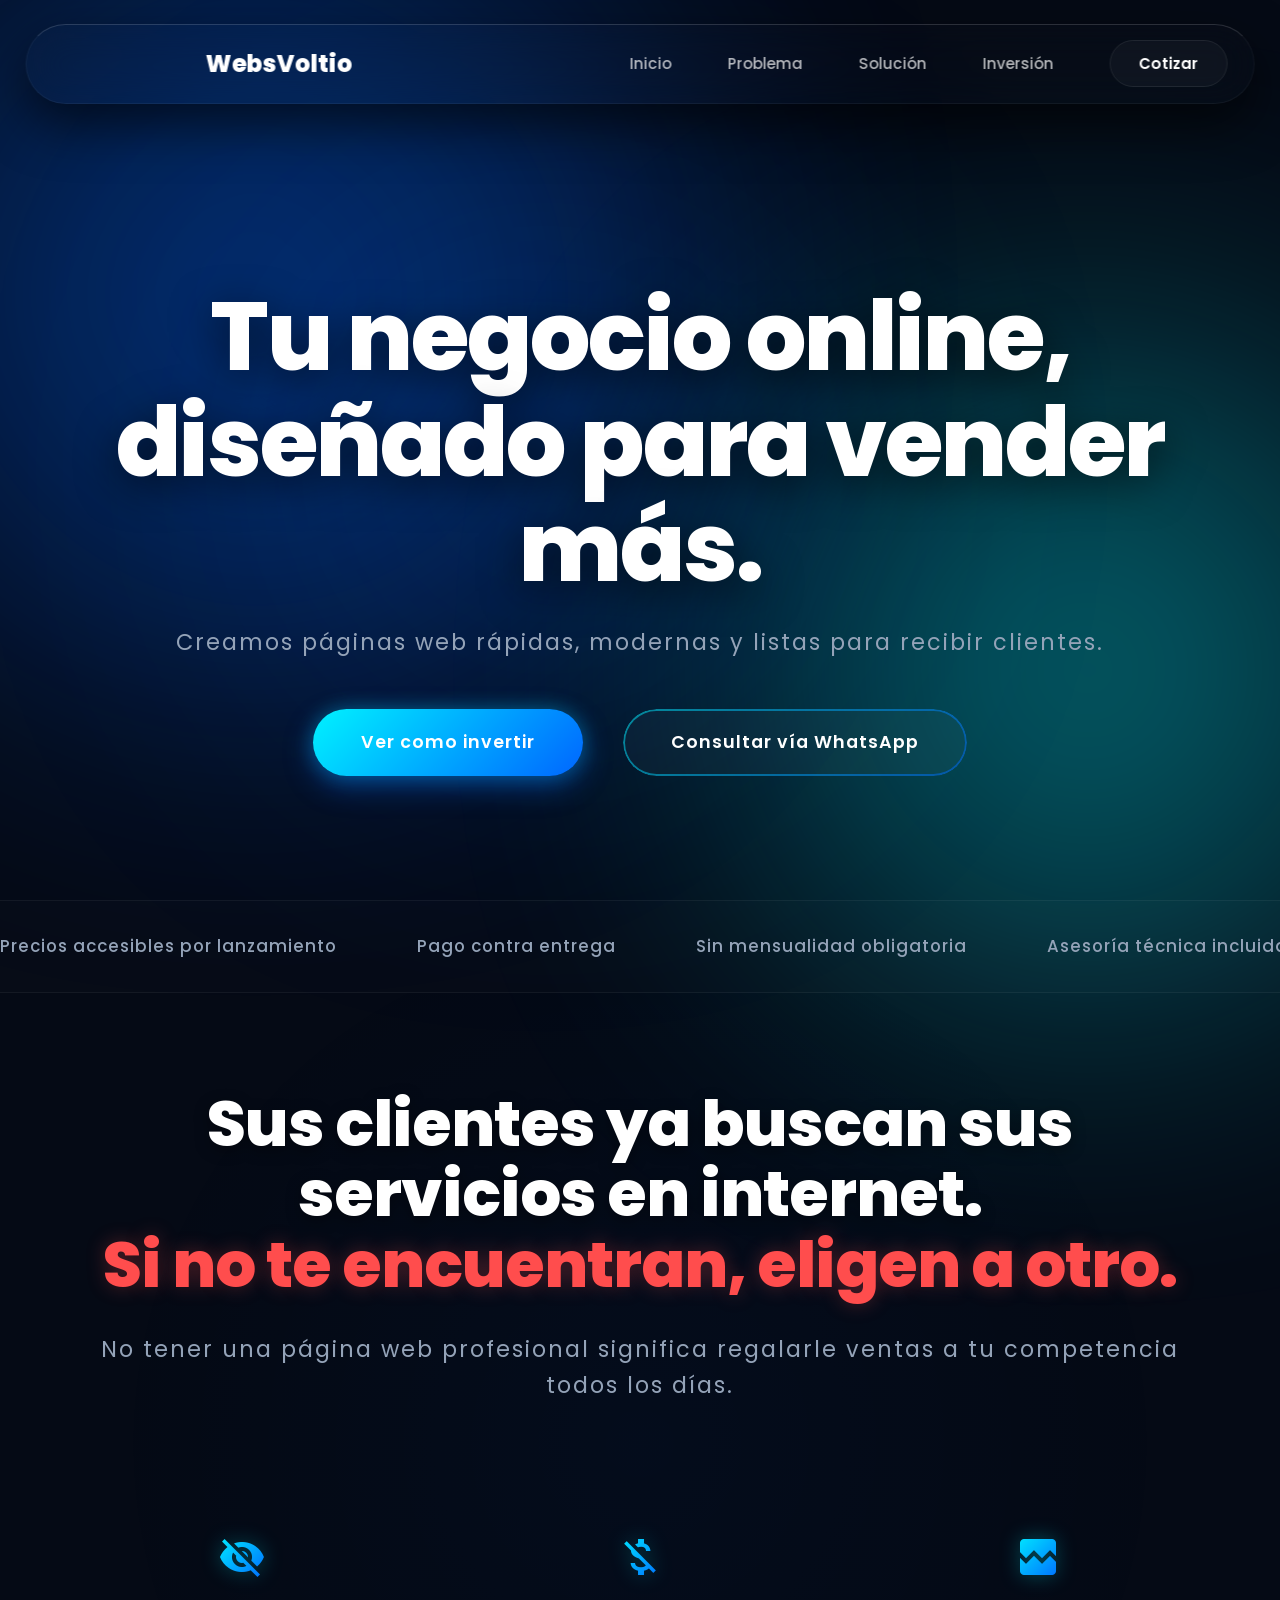
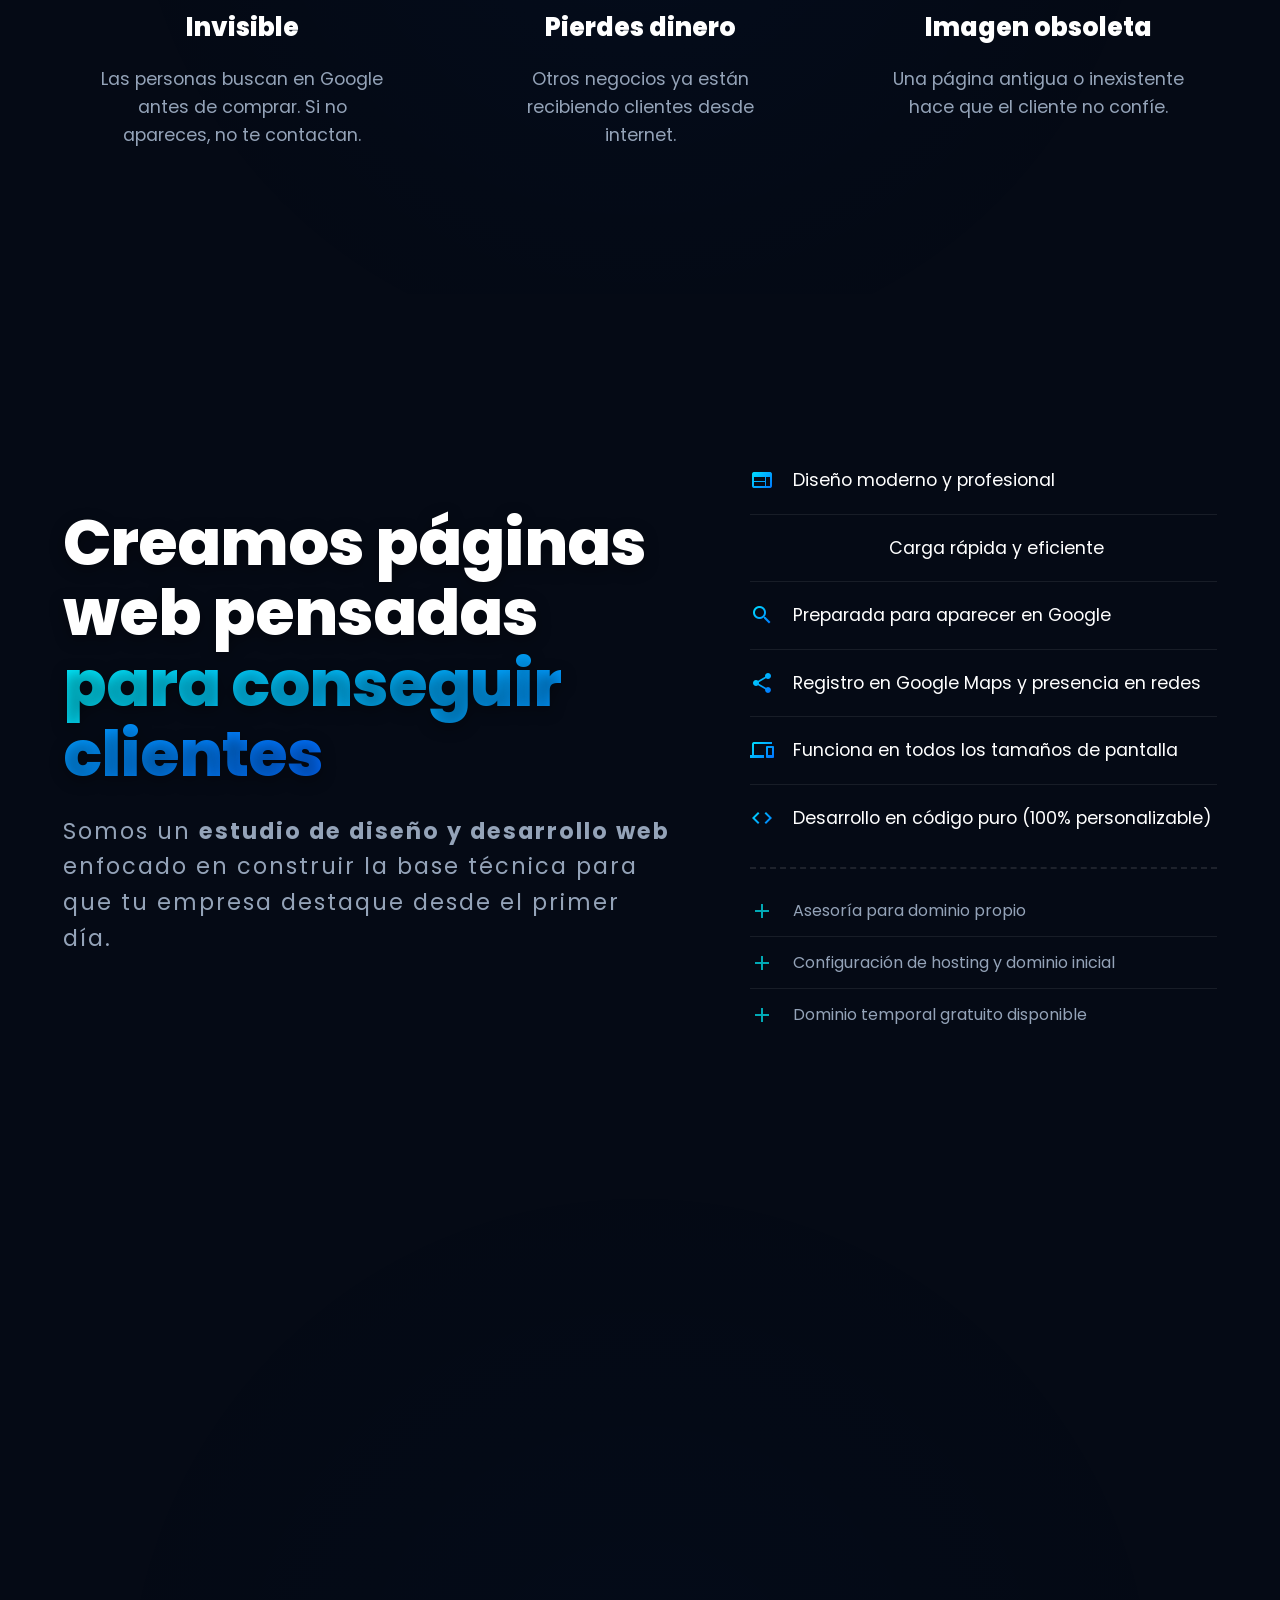
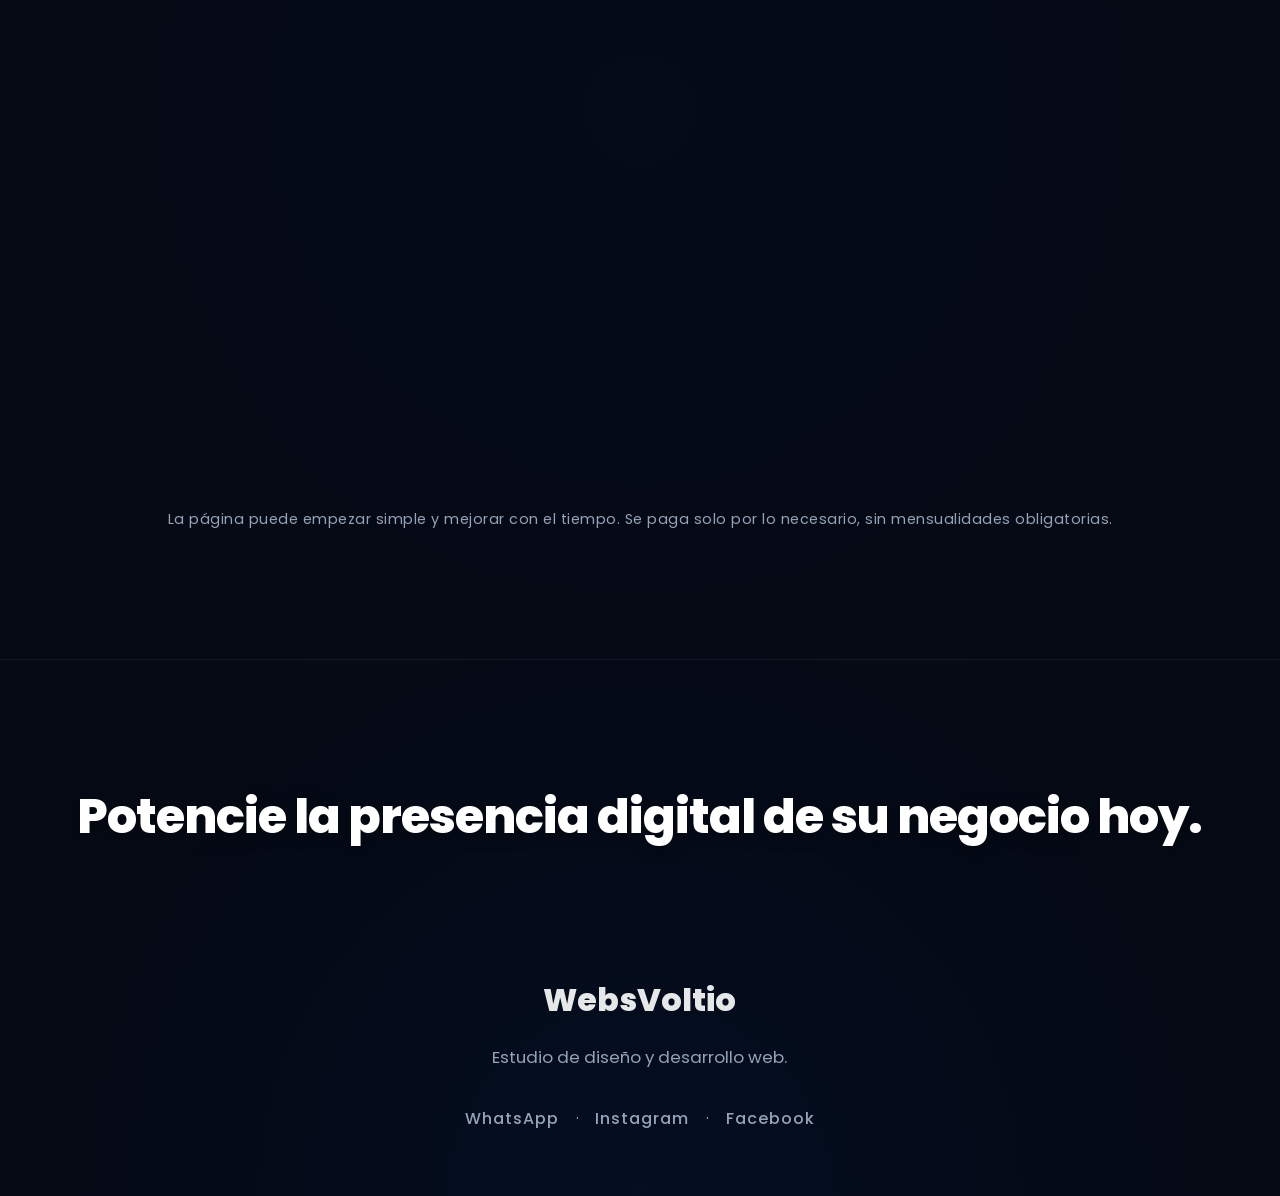
==== commit f5596e39: "refactorización de código JS y CSS" ====
--- a/index.html
+++ b/index.html
@@ -80,7 +80,7 @@
       <p class="hero-sub reveal-3d delay-1">Creamos páginas web rápidas, modernas y listas para recibir clientes.</p>
       <div class="hero-btns reveal-3d delay-2">
         <a href="#phases" class="btn btn-primary">Ver como invertir</a>
-        <a href="https://wa.me/51970597061?text=Hola%2C%20estuve%20viendo%20sus%20servicios%20y%20tengo%20algunas%20dudas.%20%C2%BFPodr%C3%ADan%20orientarme%3F"
+        <a href="https://wa.me/51970597061?text=Hola%2C%20estuve%20viendo%20sus%20soluciones%20web%20y%20tengo%20algunas%20dudas.%20%C2%BFPodr%C3%ADan%20orientarme%3F"
           class="btn btn-sec" target="_blank">Consultar vía WhatsApp</a>
       </div>
     </div>
@@ -133,8 +133,8 @@
     <div class="container solution-layout">
 
       <div class="solution-header reveal-3d">
-        <h2>Creamos páginas web pensadas<br>
-          <span class="text-gradient">para conseguir clientes</span>
+        <h2>Creamos páginas web pensadas
+          <span class="text-gradient"> para conseguir clientes</span>
         </h2>
         <p class="section-intro">
           Somos un <strong>estudio de diseño y desarrollo web</strong> enfocado en construir la base técnica para que tu
--- a/style.css
+++ b/style.css
@@ -89,7 +89,6 @@
     text-shadow: 0 0 20px rgba(255, 77, 77, 0.3);
 }
 
-/* Unified Neon Text Gradient */
 .text-gradient,
 .icon-card,
 .benefit-icon,
@@ -159,20 +158,16 @@
     width: 100%;
 }
 
-/* Unified Glass Panel Utilities */
+/* Glass Panels */
 .glass-panel {
-    background: var(--glass-bg);
-    border: 1px solid var(--glass-border);
-    border-top-color: var(--glass-border-light);
-    box-shadow: 0 20px 40px rgba(0, 0, 0, 0.2);
-    border-radius: 40px;
-    transition: transform 0.5s cubic-bezier(0.23, 1, 0.32, 1), box-shadow 0.5s ease, border-color 0.5s ease, background 0.5s ease;
-    will-change: transform, box-shadow;
     background: linear-gradient(135deg, rgba(255, 255, 255, 0.04) 0%, rgba(255, 255, 255, 0.01) 100%);
     border: 1px solid rgba(255, 255, 255, 0.03);
     border-top: 1px solid rgba(255, 255, 255, 0.12);
     border-left: 1px solid rgba(255, 255, 255, 0.08);
     box-shadow: 0 15px 35px rgba(0, 0, 0, 0.5), inset 0 1px 0 rgba(255, 255, 255, 0.05);
+    border-radius: 40px;
+    transition: transform 0.5s cubic-bezier(0.23, 1, 0.32, 1), box-shadow 0.5s ease, border-color 0.5s ease, background 0.5s ease;
+    will-change: transform, box-shadow;
 }
 
 .glass-panel:hover {
@@ -258,17 +253,7 @@
     opacity: 1;
 }
 
-/* RESET DE ESTILOS BÁSICOS */
-body {
-    margin: 0;
-    padding: 0;
-    box-sizing: border-box;
-    font-family: 'Poppins', sans-serif;
-    background: var(--bg-color);
-    color: var(--text-dark);
-}
-
-/* Animations & FX */
+/* 3D Animations */
 .reveal-3d {
     opacity: 0;
     transform: scale(0.8) rotateX(10deg);
@@ -293,6 +278,7 @@
     transition-delay: 0.4s;
 }
 
+/* Background Blobs */
 .blob {
     position: fixed;
     border-radius: 50%;
@@ -327,6 +313,7 @@
     background: rgba(0, 102, 255, 0.4);
 }
 
+/* Energy Bolt */
 .energy {
     position: fixed;
     z-index: 1500;
@@ -337,23 +324,19 @@
     height: 80px;
     background: transparent;
     pointer-events: none;
-    /* transition properties adjusted for smoothness on transform and modes */
     transition: top 0.8s cubic-bezier(0.23, 1, 0.32, 1), left 0.8s cubic-bezier(0.23, 1, 0.32, 1), transform 0.8s cubic-bezier(0.23, 1, 0.32, 1);
     will-change: top, left, transform;
 }
 
-/* ESTILO BASE DEL ICONO CON TRANSICIÓN DE MODOS */
 .energy .bolt-icon {
     font-size: 4.5rem !important;
     color: transparent;
     -webkit-text-fill-color: transparent;
     animation: energyFlow 3s infinite alternate ease-in-out;
     will-change: transform, filter;
-    /* transition properties for mode changes */
     transition: background 0.5s ease, filter 0.5s ease;
 }
 
-/* MODO ESTÁNDAR (Con degradado) */
 .energy.energy-mode-standard .bolt-icon {
     background: linear-gradient(180deg, var(--secondary-accent), var(--primary-accent));
     -webkit-background-clip: text;
@@ -361,9 +344,7 @@
     filter: drop-shadow(0 0 5px rgba(255, 255, 255, 0.4)) drop-shadow(0 0 15px var(--secondary-accent)) drop-shadow(0 0 30px var(--primary-accent));
 }
 
-/* MODO DANGER (Color fijo suave) */
 .energy.energy-mode-danger .bolt-icon {
-    /* Forzamos el color rojo del texto de tu sección problema */
     background: #ff4d4d !important;
     -webkit-background-clip: text !important;
     background-clip: text !important;
@@ -375,6 +356,8 @@
 /* =========================================
    5. SECTIONS
    ========================================= */
+
+/* --- Navbar --- */
 .nav-pill {
     position: fixed;
     top: 1.5rem;
@@ -398,6 +381,12 @@
     transition: height var(--nav-smooth), top var(--nav-smooth), padding var(--nav-smooth);
 }
 
+.nav-pill.nav-compact {
+    height: 60px;
+    top: 0.9rem;
+    padding: 0.7rem 2%;
+}
+
 .logo {
     font-size: 1.5rem;
     font-weight: 800;
@@ -418,12 +407,24 @@
     transition: font-size var(--nav-smooth);
 }
 
+.nav-pill.nav-compact .logo {
+    font-size: 1.25rem;
+}
+
+.nav-pill.nav-compact .bolt-icon {
+    font-size: 1.8rem;
+}
+
 .nav-links {
     display: flex;
     list-style: none;
     gap: 3.5rem;
     align-items: center;
     transition: gap var(--nav-smooth);
+}
+
+.nav-pill.nav-compact .nav-links {
+    gap: 2.5rem;
 }
 
 .nav-links a {
@@ -445,12 +446,14 @@
     background: rgba(255, 255, 255, 0.03);
     border: 1px solid rgba(255, 255, 255, 0.08);
     color: var(--text-light);
-    text-decoration: none;
     font-weight: 600;
     position: relative;
     overflow: hidden;
     transition: padding var(--nav-smooth), transform 0.4s cubic-bezier(0.23, 1, 0.32, 1), box-shadow 0.4s ease, border-color 0.4s ease;
-    will-change: transform, box-shadow;
+}
+
+.nav-pill.nav-compact .nav-cta {
+    padding: 0.6rem 1.5rem;
 }
 
 .nav-links a.nav-cta::before {
@@ -462,7 +465,6 @@
     opacity: 0;
     z-index: -1;
     transition: opacity 0.3s ease;
-    will-change: opacity;
 }
 
 .nav-links a.nav-cta:hover {
@@ -476,38 +478,7 @@
     opacity: 1;
 }
 
-/* --- ESTADO COMPACTO (Al hacer scroll) --- */
-.nav-pill.nav-compact {
-    height: 60px;
-    top: 0.9rem;
-    padding: 0.7rem 2%;
-}
-
-.nav-pill.nav-compact .logo {
-    font-size: 1.25rem;
-}
-
-.nav-pill.nav-compact .bolt-icon {
-    font-size: 1.8rem;
-}
-
-.nav-pill.nav-compact .nav-links {
-    gap: 2.5rem;
-}
-
-.nav-pill.nav-compact .nav-cta {
-    padding: 0.6rem 1.5rem;
-}
-
-
-/* Efecto hover/active sutil para que el usuario sepa que pulsó */
-.nav-arrow:active,
-.type-btn:active {
-    background: rgba(255, 255, 255, 0.1);
-    transform: scale(0.95);
-}
-
-/* --- Navegación Móvil --- */
+/* Mobile Navigation Controls */
 .mobile-controls {
     display: none;
     gap: 0.8rem;
@@ -525,59 +496,22 @@
     align-items: center;
     justify-content: center;
     cursor: pointer;
-    transition: opacity 0.3s ease, transform 0.3s ease, visibility 0.3s;
-}
-
-/* Clase para ocultar flechas cuando no hay secciones */
+    transition: opacity 0.3s ease, transform 0.3s ease, visibility 0.3s, background 0.3s;
+}
+
 .nav-arrow.hidden {
     opacity: 0;
     visibility: hidden;
     pointer-events: none;
 }
 
-.nav-arrow:active {
-    transform: scale(0.9);
-}
-
-@media (max-width: 768px) {
-    .nav-links {
-        display: none;
-    }
-
-    .mobile-controls {
-        display: flex;
-    }
-
-    .logo {
-        font-size: 1.1rem !important;
-    }
-}
-
-/* --- Ajuste Logo en Móvil --- */
-@media (max-width: 768px) {
-    .nav-pill .logo {
-        font-size: 1.15rem;
-        /* Logo más compacto */
-        gap: 0.1rem;
-    }
-
-    .nav-pill .logo .bolt-icon {
-        font-size: 1.6rem;
-        /* Icono del rayo más pequeño */
-    }
-}
-
-/* --- Contador de Secciones --- */
-.section-counter {
-    color: var(--text-light);
-    font-size: 0.85rem;
-    font-weight: 600;
-    min-width: 35px;
-    text-align: center;
-    opacity: 0.8;
-}
-
-/* Hero */
+.nav-arrow:active,
+.type-btn:active {
+    background: rgba(255, 255, 255, 0.1);
+    transform: scale(0.95);
+}
+
+/* --- Hero --- */
 #hero {
     padding: 10rem 0 0 0;
 }
@@ -599,7 +533,6 @@
     z-index: 10;
 }
 
-/* --- FRANJA DE CONFIANZA --- */
 .trust-banner {
     width: 100%;
     background: rgba(255, 255, 255, 0.01);
@@ -626,15 +559,12 @@
     will-change: transform;
 }
 
-/* ESTILO TEXTO SUTIL (Minimalista) */
 .chip {
     display: flex;
     align-items: center;
     gap: 0.8rem;
     background: transparent;
-    padding: 0;
     border: none;
-    box-shadow: none;
     color: var(--text-dark);
     font-size: 1.05rem;
     font-weight: 500;
@@ -643,20 +573,15 @@
 }
 
 .chip:hover {
-    background: transparent;
     color: var(--text-light);
 }
 
 .chip .material-icons {
     font-size: 1.4rem;
     color: var(--secondary-accent);
-    filter: none;
-}
-
-/* =========================================
-   SECCIÓN PROBLEM (3 Columnas, Hover Cristal)
-   ========================================= */
-
+}
+
+/* --- Problem --- */
 #problem {
     background: radial-gradient(circle at center, rgba(0, 102, 255, 0.03) 0%, transparent 70%);
 }
@@ -668,10 +593,6 @@
     margin: 0 auto;
 }
 
-.problem-head h2 {
-    margin: 0 auto;
-}
-
 #problem .problem-grid {
     display: grid;
     grid-template-columns: repeat(3, 1fr);
@@ -679,7 +600,6 @@
     width: 100%;
 }
 
-/* Tarjeta base: Transparente y sin efectos */
 #problem .card {
     padding: 3rem 2rem;
     display: flex;
@@ -693,12 +613,6 @@
     transition: background 0.5s ease, border-color 0.5s ease, box-shadow 0.5s ease;
 }
 
-/* Ocultar la línea superior que tenías antes */
-#problem .card::before {
-    display: none;
-}
-
-/* Efecto cristal SOLO en hover, sin elevarse (transform: none) */
 #problem .card:hover {
     background: linear-gradient(135deg, rgba(255, 255, 255, 0.04) 0%, rgba(255, 255, 255, 0.01) 100%);
     border: 1px solid rgba(255, 255, 255, 0.03);
@@ -708,13 +622,9 @@
     transform: none;
 }
 
-#problem .card h3 {
-    margin: 0;
-}
-
+#problem .card h3,
 #problem .card p {
     margin: 0;
-    font-size: 1.05rem;
 }
 
 #problem .card .icon-card {
@@ -723,19 +633,14 @@
     line-height: 1;
 }
 
-/* =========================================
-   SECCIÓN SOLUCIÓN (2 Columnas, Minimalista, Hover FX)
-   ========================================= */
-
+/* --- Solution --- */
 .solution-layout {
     display: grid;
-    /* Columna izquierda más ancha (1.3) que la derecha (1) */
     grid-template-columns: 1.3fr 1fr;
     gap: 5rem;
     align-items: center;
 }
 
-/* Alineación estricta a la izquierda para el texto */
 .solution-header h2,
 .solution-header .section-intro {
     text-align: left;
@@ -744,13 +649,10 @@
     max-width: 100%;
 }
 
-/* Contenedor de la lista (Padding reducido al eliminar tarjeta) */
 .solution-list-box {
     padding: 1rem 0;
-    /* Un poco de padding vertical para el flujo */
-}
-
-/* Estilos de la lista */
+}
+
 .clean-list {
     list-style: none;
     padding: 0;
@@ -767,17 +669,13 @@
     color: var(--text-light);
     padding: 1.2rem 0;
     border-bottom: 1px solid rgba(255, 255, 255, 0.08);
-    /* Línea divisora ligera */
     transition: color 0.3s ease;
-    /* Transición suave para el color del texto si se desea */
-}
-
-/* Eliminar la línea del último elemento */
+}
+
 .clean-list li:last-child {
     border-bottom: none;
 }
 
-/* Lista extra (ítems menos importantes) */
 .extra-list {
     margin-top: 1rem;
     padding-top: 1rem;
@@ -790,70 +688,37 @@
     padding: 0.8rem 0;
 }
 
-/* --- ESTILOS BASE DE ICONOS (Con transición) --- */
 .list-icon,
 .extra-icon {
     transition: transform 0.3s cubic-bezier(0.23, 1, 0.32, 1), filter 0.3s ease;
-    /* Transición para animación */
     will-change: transform, filter;
 }
 
-/* Iconos principales con degradado */
 .list-icon {
     font-size: 1.6rem;
     background: linear-gradient(135deg, var(--secondary-accent), var(--primary-accent));
     -webkit-background-clip: text;
     background-clip: text;
     color: transparent;
-    -webkit-text-fill-color: transparent;
-}
-
-/* Iconos secundarios simples */
+}
+
 .extra-icon {
     font-size: 1.3rem;
     color: var(--secondary-accent);
     opacity: 0.7;
 }
 
-/* =========================================
-   --- ANIMACIONES HOVER (Solo Iconos) ---
-   ========================================= */
-
-/* Al hacer hover en el 'li', animamos el icono dentro */
 .clean-list li:hover .list-icon {
     transform: scale(1.15) rotate(3deg);
-    /* Un pop sutil y giro */
     filter: drop-shadow(0 0 10px rgba(0, 242, 255, 0.4));
-    /* Brillo sutil */
 }
 
 .clean-list li:hover .extra-icon {
     transform: scale(1.1);
     opacity: 1;
-    /* Aumenta opacidad al hacer hover */
-}
-
-/* Responsividad */
-@media (max-width: 1024px) {
-    .solution-layout {
-        grid-template-columns: 1fr;
-        gap: 3rem;
-    }
-
-    .solution-header h2,
-    .solution-header .section-intro {
-        text-align: center;
-    }
-
-    .solution-list-box {
-        padding: 0;
-    }
-}
-
-/* =========================================
-   SECCIÓN CALCULADORA (Fases / Presupuesto)
-   ========================================= */
-
+}
+
+/* --- Calculator / Phases --- */
 #phases {
     background: radial-gradient(circle at center, rgba(0, 102, 255, 0.02) 0%, transparent 70%);
 }
@@ -867,18 +732,15 @@
 
 .calculator-grid {
     display: grid;
-    /* Proporción equilibrada para que el resultado tenga peso */
     grid-template-columns: 1fr 1.1fr;
     gap: 4rem;
     align-items: center;
 }
 
-/* --- Columna Izquierda: Entrada de Datos --- */
 .calc-input-area {
     display: flex;
     flex-direction: column;
     align-items: flex-start;
-    /* Alineado con el texto de instrucción */
     gap: 1.5rem;
     padding-right: 3rem;
     border-right: 1px solid rgba(255, 255, 255, 0.1);
@@ -892,136 +754,11 @@
     line-height: 1.5;
 }
 
-.investment-price {
-    width: 100%;
-    text-align: center;
-    /* El precio se mantiene centrado para mayor impacto */
-    margin-top: 1rem;
-}
-
-.investment-price strong {
-    display: block;
-    font-size: 4.5rem;
-    /* Tamaño masivo para el precio */
-    font-weight: 800;
-    line-height: 1;
-    margin-top: 0.5rem;
-    transition: color 0.4s ease;
-}
-
-/* --- Columna Derecha: Resultado Dinámico --- */
-.calc-result-area {
-    display: flex;
-    flex-direction: column;
-    align-items: flex-start;
-    gap: 2.5rem;
-}
-
-.investment-result {
-    display: flex;
-    flex-direction: column;
-    gap: 0.8rem;
-}
-
-.investment-result h3 {
-    font-size: 2rem;
-    margin: 0;
-}
-
-.investment-result p {
-    font-size: 1.1rem;
-    color: var(--text-dark);
-    margin: 0;
-}
-
-#budgetBtn {
-    width: 100%;
-    max-width: 350px;
-    /* Evita que el botón sea excesivamente largo */
-}
-
-/* --- EFECTOS DINÁMICOS DE INVERSIÓN (JS Classes) --- */
-
-/* Colores de la Caja (Glass Panel) */
-.investment-low {
-    border-color: rgba(76, 195, 255, 0.3);
-    box-shadow: 0 0 20px rgba(76, 195, 255, 0.1);
-}
-
-.investment-mid {
-    border-color: rgba(0, 255, 208, 0.4);
-    box-shadow: 0 0 30px rgba(0, 255, 208, 0.15);
-}
-
-.investment-high {
-    border-color: rgba(0, 255, 156, 0.6);
-    box-shadow: 0 0 40px rgba(0, 255, 156, 0.2);
-}
-
-/* Colores del Precio (S/ y número) */
-.price-low {
-    color: #4cc3ff;
-}
-
-.price-mid {
-    color: #00ffd0;
-}
-
-.price-high {
-    color: #00ff9c;
-}
-
-/* --- SLIDER PERSONALIZADO --- */
-#budgetRange {
-    width: 100%;
-    margin: 1.5rem 0;
-    appearance: none;
-    height: 8px;
-    border-radius: 10px;
-    background: rgba(255, 255, 255, 0.1);
-    outline: none;
-    cursor: pointer;
-}
-
-#budgetRange::-webkit-slider-thumb {
-    appearance: none;
-    width: 24px;
-    height: 24px;
-    border-radius: 50%;
-    background: var(--secondary-accent);
-    box-shadow: 0 0 15px var(--secondary-accent);
-    transition: transform 0.2s ease;
-}
-
-#budgetRange::-webkit-slider-thumb:hover {
-    transform: scale(1.2);
-}
-
-.result-long-desc {
-    font-size: 0.95rem !important;
-    line-height: 1.6;
-    color: var(--text-dark);
-    margin-top: 0.5rem;
-    opacity: 0.8;
-}
-
-/* Nota final sutil (Subtle tone) */
-.bottom-note {
-    margin-top: 4rem;
-    font-size: 0.9rem;
-    color: var(--text-dark);
-    opacity: 0.5;
-    /* Hace el texto mucho más sutil */
-    text-align: center;
-    letter-spacing: 0.5px;
-    font-weight: 400;
-}
-
-/* --- Botones de Selección con Icono --- */
 .type-selector {
     display: flex;
     gap: 1rem;
     margin-top: 1rem;
+    width: 100%;
 }
 
 .type-btn {
@@ -1065,7 +802,6 @@
     color: var(--secondary-accent);
 }
 
-/* --- Input de Presupuesto --- */
 .input-wrapper {
     display: flex;
     align-items: center;
@@ -1074,6 +810,7 @@
     border-radius: 20px;
     padding: 0 2rem;
     margin-top: 1rem;
+    width: 100%;
     transition: border-color 0.3s ease, box-shadow 0.3s ease;
 }
 
@@ -1099,25 +836,19 @@
     width: 100%;
     padding: 1.5rem 0;
     transition: color 0.3s ease, text-shadow 0.3s ease;
-}
-
-/* 2. Estado de alerta si supera el límite */
-#budgetInput.input-danger {
-    color: #ff4d4d !important;
-    text-shadow: 0 0 15px rgba(255, 77, 77, 0.4);
-}
-
-/* Para navegadores basados en WebKit (Chrome, Safari, Edge reciente) */
+    -moz-appearance: textfield;
+    appearance: textfield;
+}
+
 #budgetInput::-webkit-inner-spin-button,
 #budgetInput::-webkit-outer-spin-button {
     -webkit-appearance: none;
     margin: 0;
 }
 
-/* Para Firefox */
-#budgetInput {
-    -moz-appearance: textfield;
-    appearance: textfield;
+#budgetInput.input-danger {
+    color: #ff4d4d !important;
+    text-shadow: 0 0 15px rgba(255, 77, 77, 0.4);
 }
 
 .budget-hint {
@@ -1127,43 +858,80 @@
     letter-spacing: 0.5px;
 }
 
-/* --- RESPONSIVIDAD --- */
-@media (max-width: 900px) {
-    .investment-box {
-        padding: 3rem 2rem;
-    }
-
-    .calculator-grid {
-        grid-template-columns: 1fr;
-        gap: 3rem;
-    }
-
-    .calc-input-area {
-        padding-right: 0;
-        border-right: none;
-        border-bottom: 1px solid rgba(255, 255, 255, 0.1);
-        padding-bottom: 3rem;
-        align-items: center;
-    }
-
-    .box-instructions {
-        text-align: center;
-    }
-
-    .calc-result-area {
-        align-items: center;
-        text-align: center;
-    }
-
-    #budgetBtn {
-        max-width: 100%;
-    }
-}
-
-/* =========================================
-   SECCIÓN FINAL (Footer Unificado)
-   ========================================= */
-
+.calc-result-area {
+    display: flex;
+    flex-direction: column;
+    align-items: flex-start;
+    gap: 2.5rem;
+}
+
+.investment-result {
+    display: flex;
+    flex-direction: column;
+    gap: 0.8rem;
+}
+
+.investment-result h3 {
+    font-size: 2rem;
+    margin: 0;
+}
+
+.investment-result p {
+    font-size: 1.1rem;
+    color: var(--text-dark);
+    margin: 0;
+}
+
+.result-long-desc {
+    font-size: 0.95rem !important;
+    line-height: 1.6;
+    opacity: 0.8;
+    margin-top: 0.5rem;
+}
+
+#budgetBtn {
+    width: 100%;
+    max-width: 350px;
+}
+
+.investment-low {
+    border-color: rgba(76, 195, 255, 0.3);
+    box-shadow: 0 0 20px rgba(76, 195, 255, 0.1);
+}
+
+.investment-mid {
+    border-color: rgba(0, 255, 208, 0.4);
+    box-shadow: 0 0 30px rgba(0, 255, 208, 0.15);
+}
+
+.investment-high {
+    border-color: rgba(0, 255, 156, 0.6);
+    box-shadow: 0 0 40px rgba(0, 255, 156, 0.2);
+}
+
+.price-low {
+    color: #4cc3ff;
+}
+
+.price-mid {
+    color: #00ffd0;
+}
+
+.price-high {
+    color: #00ff9c;
+}
+
+.bottom-note {
+    margin-top: 4rem;
+    font-size: 0.9rem;
+    color: var(--text-dark);
+    opacity: 0.5;
+    text-align: center;
+    letter-spacing: 0.5px;
+    font-weight: 400;
+}
+
+/* --- Footer --- */
 .final-section {
     padding: 8rem 0 4rem 0;
     text-align: center;
@@ -1174,7 +942,6 @@
 
 .final-message {
     font-size: clamp(2rem, 4vw, 3rem);
-    /* Aumentamos de 5rem a 8rem para dar más aire al rayo */
     margin-bottom: 8rem;
     color: var(--text-light);
     line-height: 1.2;
@@ -1242,7 +1009,7 @@
 /* =========================================
    7. MEDIA QUERIES
    ========================================= */
-@media (max-width:1100px) {
+@media (max-width: 1100px) {
     .info-box {
         grid-template-columns: 1fr;
         gap: 3rem;
@@ -1257,7 +1024,7 @@
     }
 }
 
-@media (max-width:1024px) {
+@media (max-width: 1024px) {
     .problem-grid {
         grid-template-columns: 1fr;
     }
@@ -1293,9 +1060,23 @@
     #problem .problem-grid {
         grid-template-columns: 1fr;
     }
-}
-
-@media (max-width:900px) {
+
+    .solution-layout {
+        grid-template-columns: 1fr;
+        gap: 3rem;
+    }
+
+    .solution-header h2,
+    .solution-header .section-intro {
+        text-align: center;
+    }
+
+    .solution-list-box {
+        padding: 0;
+    }
+}
+
+@media (max-width: 900px) {
     .solution-grid {
         grid-template-columns: 1fr;
     }
@@ -1303,17 +1084,65 @@
     .solution-item.full-width {
         grid-column: span 1;
     }
-}
-
-@media (max-width:768px) {
+
+    .investment-box {
+        padding: 3rem 2rem;
+    }
+
+    .calculator-grid {
+        grid-template-columns: 1fr;
+        gap: 3rem;
+    }
+
+    .calc-input-area {
+        padding-right: 0;
+        border-right: none;
+        border-bottom: 1px solid rgba(255, 255, 255, 0.1);
+        padding-bottom: 3rem;
+        align-items: center;
+    }
+
+    .box-instructions {
+        text-align: center;
+    }
+
+    .calc-result-area {
+        align-items: center;
+        text-align: center;
+    }
+
+    #budgetBtn {
+        max-width: 100%;
+    }
+}
+
+@media (max-width: 768px) {
     .nav-pill {
         width: 92%;
-        padding: 0 1.5rem;
+        padding: 0 1.2rem;
         height: 65px;
+    }
+
+    .nav-pill .logo {
+        font-size: 1.15rem !important;
+        gap: 0.1rem;
+    }
+
+    .nav-pill .logo .bolt-icon {
+        font-size: 1.6rem;
     }
 
     .nav-links {
         display: none;
+    }
+
+    .mobile-controls {
+        display: flex;
+    }
+
+    .nav-compact {
+        padding-top: 0.5rem !important;
+        padding-bottom: 0.5rem !important;
     }
 
     .trust-content {
@@ -1326,27 +1155,22 @@
         padding: 4rem 2rem;
         border-radius: 30px;
     }
-
-    .nav-compact {
-        padding-top: 0.5rem !important;
-        padding-bottom: 0.5rem !important;
-    }
 }
 
 @media (max-width: 480px) {
-
-    /* 1. Reducir el aire vertical de la sección */
     .screen-section {
         padding: 4rem 0;
     }
 
     .investment-box {
         padding: 2rem 1.5rem;
-        /* Menos padding interno */
         margin-top: 1rem;
     }
 
-    /* 2. Compactar selectores de tipo */
+    .calculator-grid {
+        gap: 1.5rem;
+    }
+
     .type-selector {
         gap: 0.5rem;
     }
@@ -1354,29 +1178,23 @@
     .type-btn {
         padding: 0.8rem 0.3rem;
         font-size: 0.8rem;
-        /* Texto un poco más pequeño */
     }
 
     .type-btn .material-icons {
         font-size: 1.4rem;
-        /* Iconos más discretos */
-    }
-
-    /* 3. Ajustar el tamaño del precio para que no desborde */
+    }
+
+    .input-wrapper {
+        padding: 0 1.5rem;
+    }
+
+    .currency-prefix {
+        font-size: 1.4rem;
+    }
+
     #budgetInput {
         font-size: 2rem;
-        /* Bajamos de 3rem para evitar saltos de línea */
         padding: 1rem 0;
-    }
-
-    .currency-prefix {
-        font-size: 1.4rem;
-    }
-
-    /* 4. Reducir los espacios entre bloques de la calculadora */
-    .calculator-grid {
-        gap: 1.5rem;
-        /* Menos espacio entre el input y el resultado */
     }
 
     .calc-input-area {
@@ -1385,96 +1203,22 @@
 
     .calc-result-area {
         min-height: auto;
-        /* Quitamos la altura mínima en móvil para que no flote */
         gap: 1rem;
     }
 
     .result-long-desc {
         font-size: 0.85rem !important;
-        /* Texto descriptivo más compacto */
-    }
-
-    /* 5. Arreglar el Botón de WhatsApp */
+    }
+
     #budgetBtn {
         width: 100%;
         padding: 1rem;
-        /* Padding más cómodo para dedos */
         font-size: 1rem;
         white-space: nowrap;
-        /* Evita que el texto se rompa en dos líneas */
     }
 
     .investment-result {
         text-align: center;
         align-items: center;
     }
-}
-
-/* =========================================
-   8. INVESTMENT FX
-   ========================================= */
-
-.investment-box {
-    transition: box-shadow 0.4s ease, border-color 0.4s ease, transform 0.4s ease;
-}
-
-.investment-low {
-    box-shadow: 0 0 15px rgba(0, 150, 255, 0.25);
-    border-color: rgba(0, 150, 255, 0.3);
-}
-
-.investment-mid {
-    box-shadow: 0 0 25px rgba(0, 255, 200, 0.35);
-    border-color: rgba(0, 255, 200, 0.4);
-}
-
-.investment-high {
-    box-shadow: 0 0 40px rgba(0, 255, 180, 0.55);
-    border-color: rgba(0, 255, 180, 0.6);
-}
-
-
-/* price color */
-
-.price-low {
-    color: #4cc3ff;
-}
-
-.price-mid {
-    color: #00ffd0;
-}
-
-.price-high {
-    color: #00ff9c;
-}
-
-
-/* slider */
-
-#budgetRange {
-    width: 100%;
-    margin: 2rem 0;
-    appearance: none;
-    height: 8px;
-    border-radius: 10px;
-    background: linear-gradient(90deg,
-            #0066ff,
-            #00f2ff);
-    outline: none;
-}
-
-#budgetRange::-webkit-slider-thumb {
-    appearance: none;
-    width: 22px;
-    height: 22px;
-    border-radius: 50%;
-    background: #00f2ff;
-    box-shadow: 0 0 10px #00f2ff;
-    cursor: pointer;
-    transition: 0.3s;
-}
-
-#budgetRange::-webkit-slider-thumb:hover {
-    transform: scale(1.2);
-    box-shadow: 0 0 20px #00f2ff;
 }
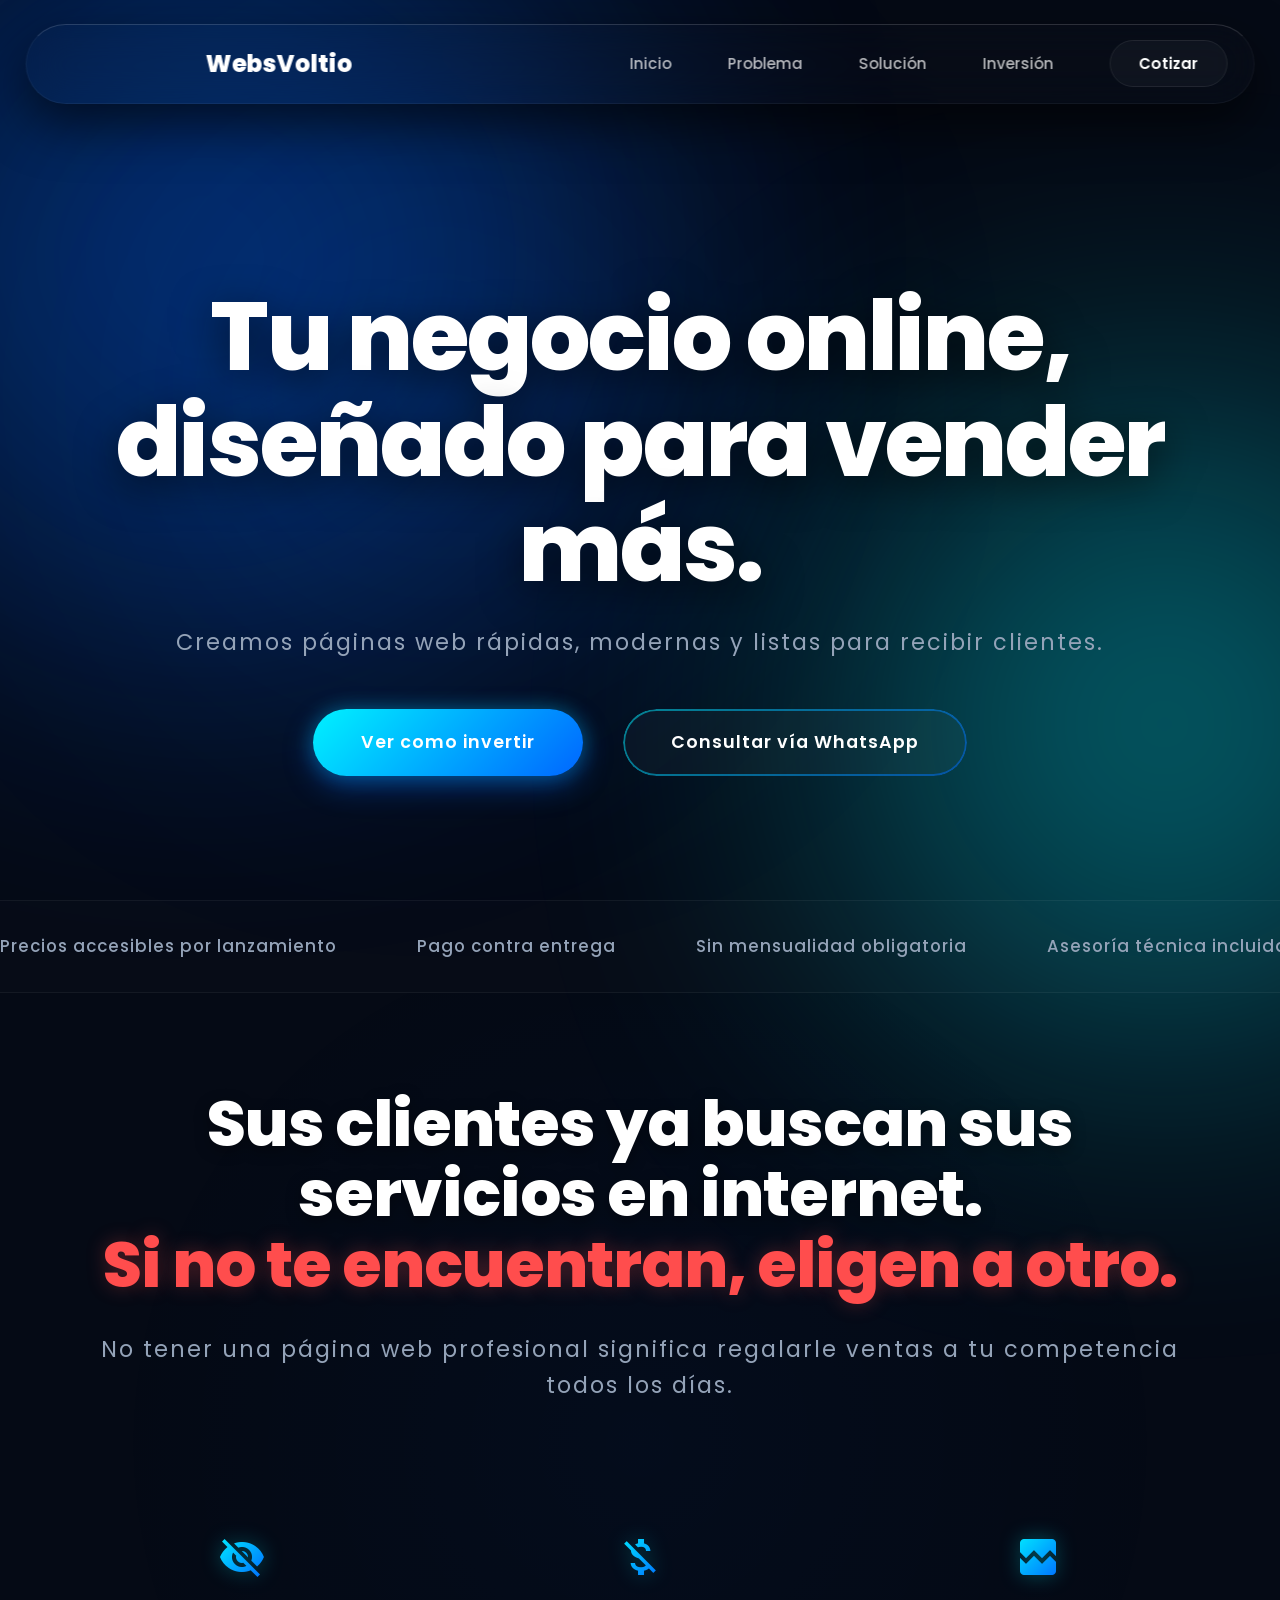
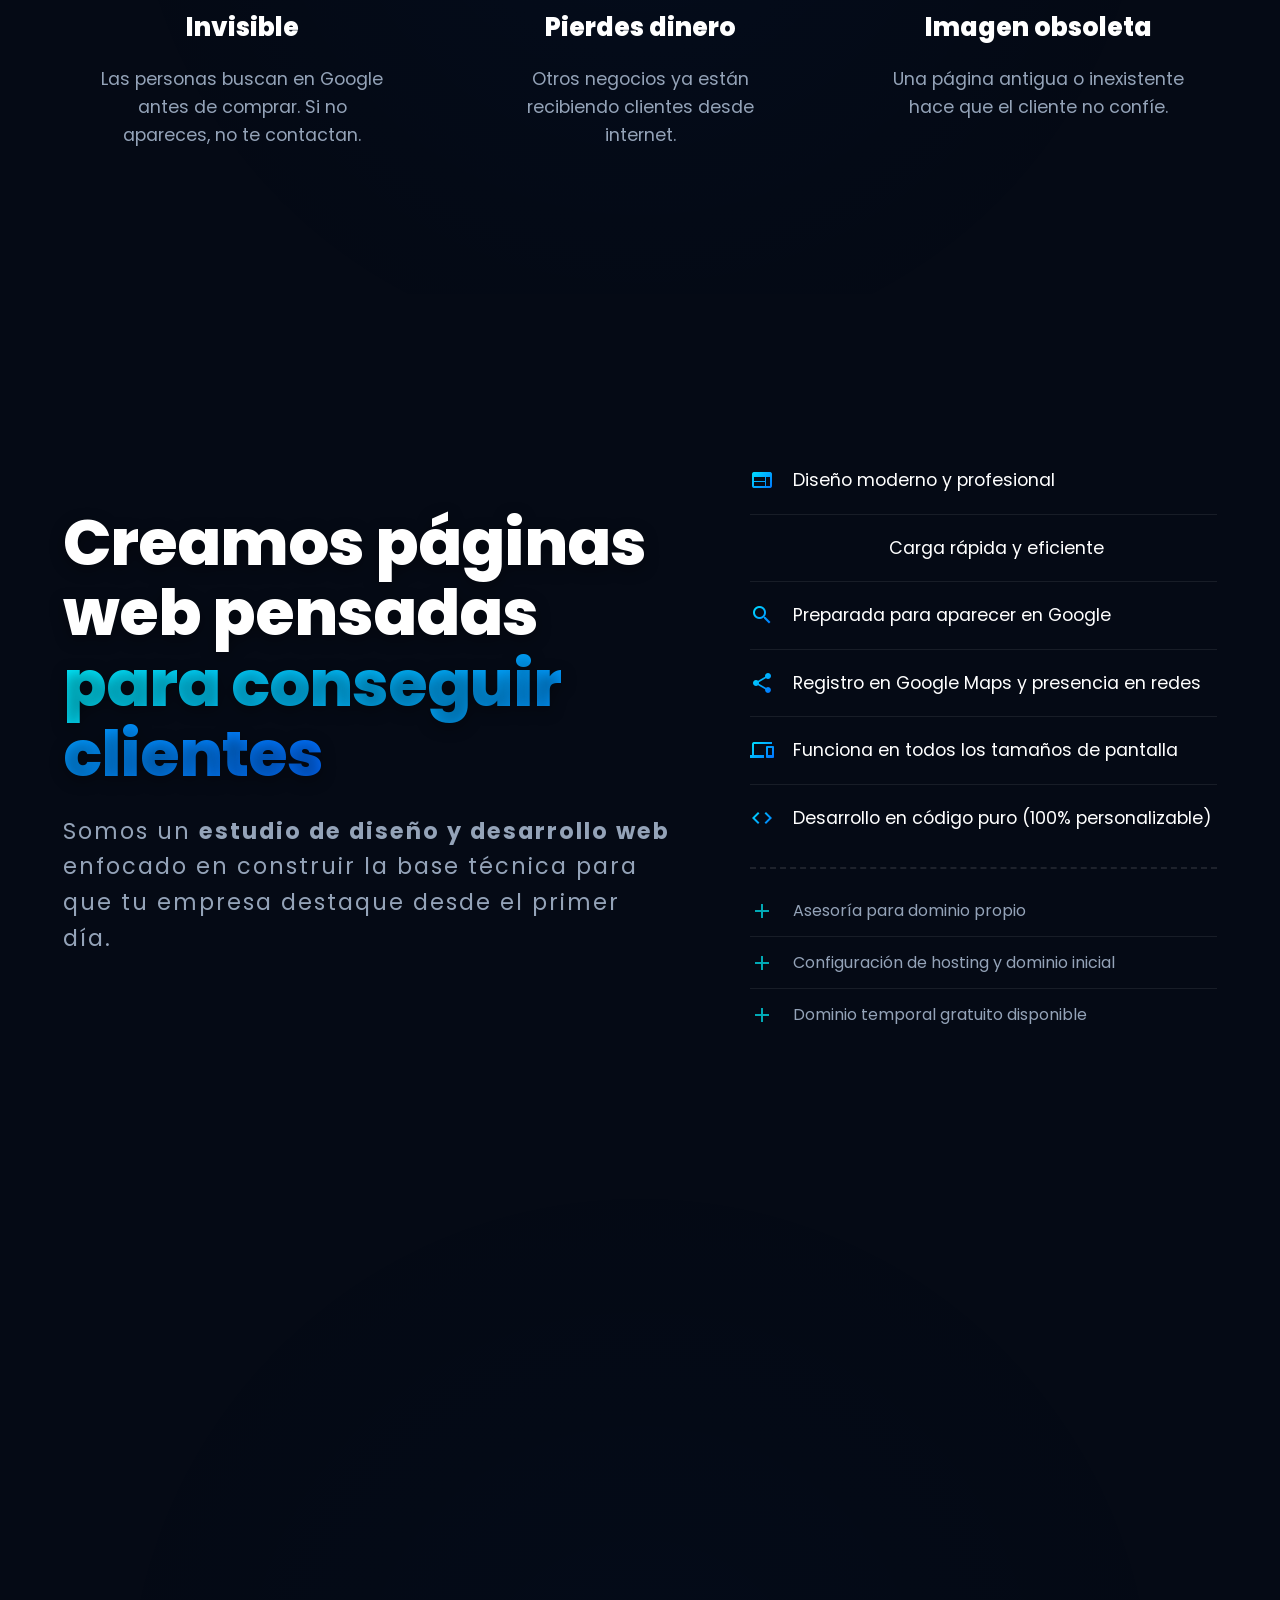
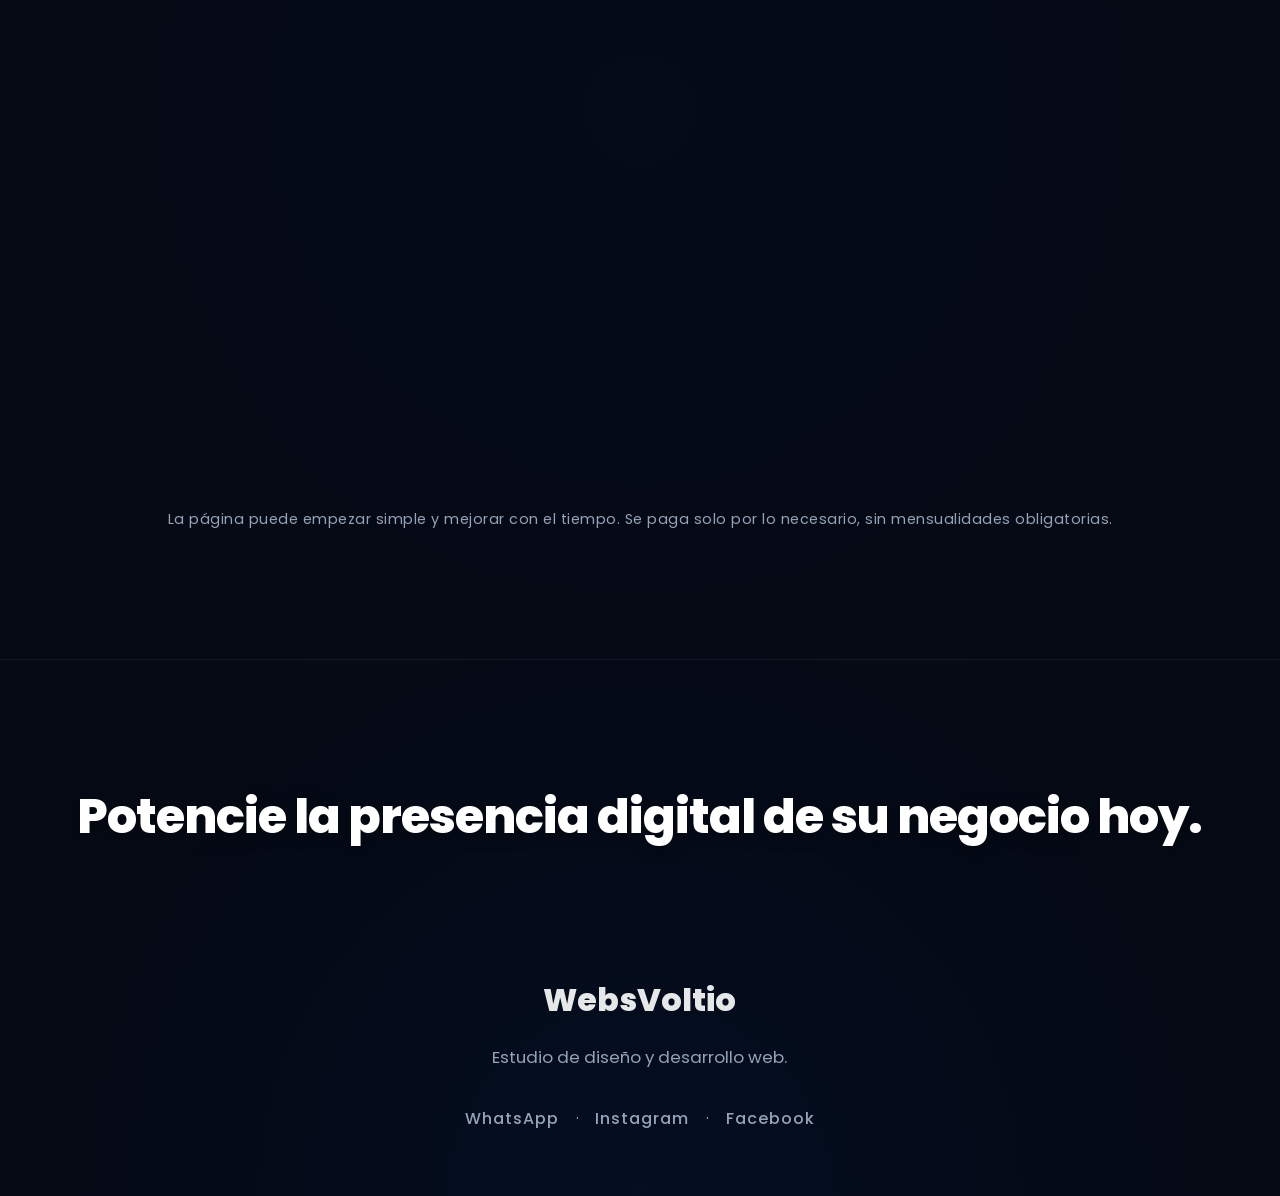
==== commit 208b5f4c: "mejoras <meta>" ====
--- a/index.html
+++ b/index.html
@@ -4,28 +4,41 @@
 <head>
   <meta charset="UTF-8">
   <meta name="viewport" content="width=device-width, initial-scale=1.0">
+
   <title>WebsVoltio | Energía digital que convierte</title>
+
   <meta name="description"
-    content="Diseño y creación de páginas web modernas para empresas y negocios. Pago único, sin mensualidades obligatorias y entrega rápida. Presencia digital inmediata y moderna.">
+    content="Haz que tu negocio sea visible en internet en pocos días. Creamos tu página web lista para que te encuentren en Google y te escriban por WhatsApp.">
+
   <meta name="keywords"
-    content="websvoltio, webs voltio, páginas web, diseño web, landing page, emprendimientos, web económica, desarrollo web, diseño web lima, diseño web peru">
+    content="websvoltio, webs voltio, páginas web, diseño web, landing page, desarrollo web, web económica, diseño web Perú, diseño web Lima">
+
   <meta name="author" content="WebsVoltio">
   <meta name="robots" content="index, follow">
   <link rel="canonical" href="https://rc-at.github.io/websvoltio/">
+
+  <!-- OPEN GRAPH (Facebook, WhatsApp, etc.) -->
   <meta property="og:type" content="website">
   <meta property="og:url" content="https://rc-at.github.io/websvoltio/">
   <meta property="og:title" content="WebsVoltio | Energía digital que convierte">
   <meta property="og:description"
-    content="Diseño y desarrollo web moderno para empresas y emprendedores. Sin pagos mensuales y entrega rápida.">
+    content="Haz que tu negocio sea visible en internet en pocos días. Creamos tu página web lista para que te encuentren en Google y te escriban por WhatsApp.">
   <meta property="og:image" content="https://rc-at.github.io/websvoltio/preview.png">
+  <meta property="og:image:width" content="1200">
+  <meta property="og:image:height" content="630">
   <meta property="og:site_name" content="WebsVoltio">
   <meta property="og:locale" content="es_PE">
+
+  <!-- TWITTER -->
   <meta name="twitter:card" content="summary_large_image">
   <meta name="twitter:title" content="WebsVoltio | Energía digital que convierte">
   <meta name="twitter:description"
-    content="Diseño y desarrollo de páginas web profesionales con pago único, rápido y moderno.">
+    content="Haz que tu negocio sea visible en internet en pocos días. Creamos tu página web lista para que te encuentren en Google y te escriban por WhatsApp.">
   <meta name="twitter:image" content="https://rc-at.github.io/websvoltio/preview.png">
-  <meta name="theme-color" content="#020617">
+
+  <!-- COLOR DEL NAVEGADOR -->
+  <meta name="theme-color" content="#050a15">
+  <!-- LINKS (ICONO + FUENTES + CSS) -->
   <link rel="icon" type="image/svg+xml"
     href="data:image/svg+xml,<svg xmlns='http://www.w3.org/2000/svg' viewBox='0 0 24 24' fill='%2300E5FF'><path d='M11 21h-1l1-7H7.5c-.58 0-.57-.32-.38-.66.19-.34.05-.08.07-.12C8.48 10.94 10.42 7.54 13 3h1l-1 7h3.5c.49 0 .56.33.47.51l-.07.15C12.96 17.55 11 21 11 21z'/></svg>">
   <link rel="stylesheet" href="style.css" />
